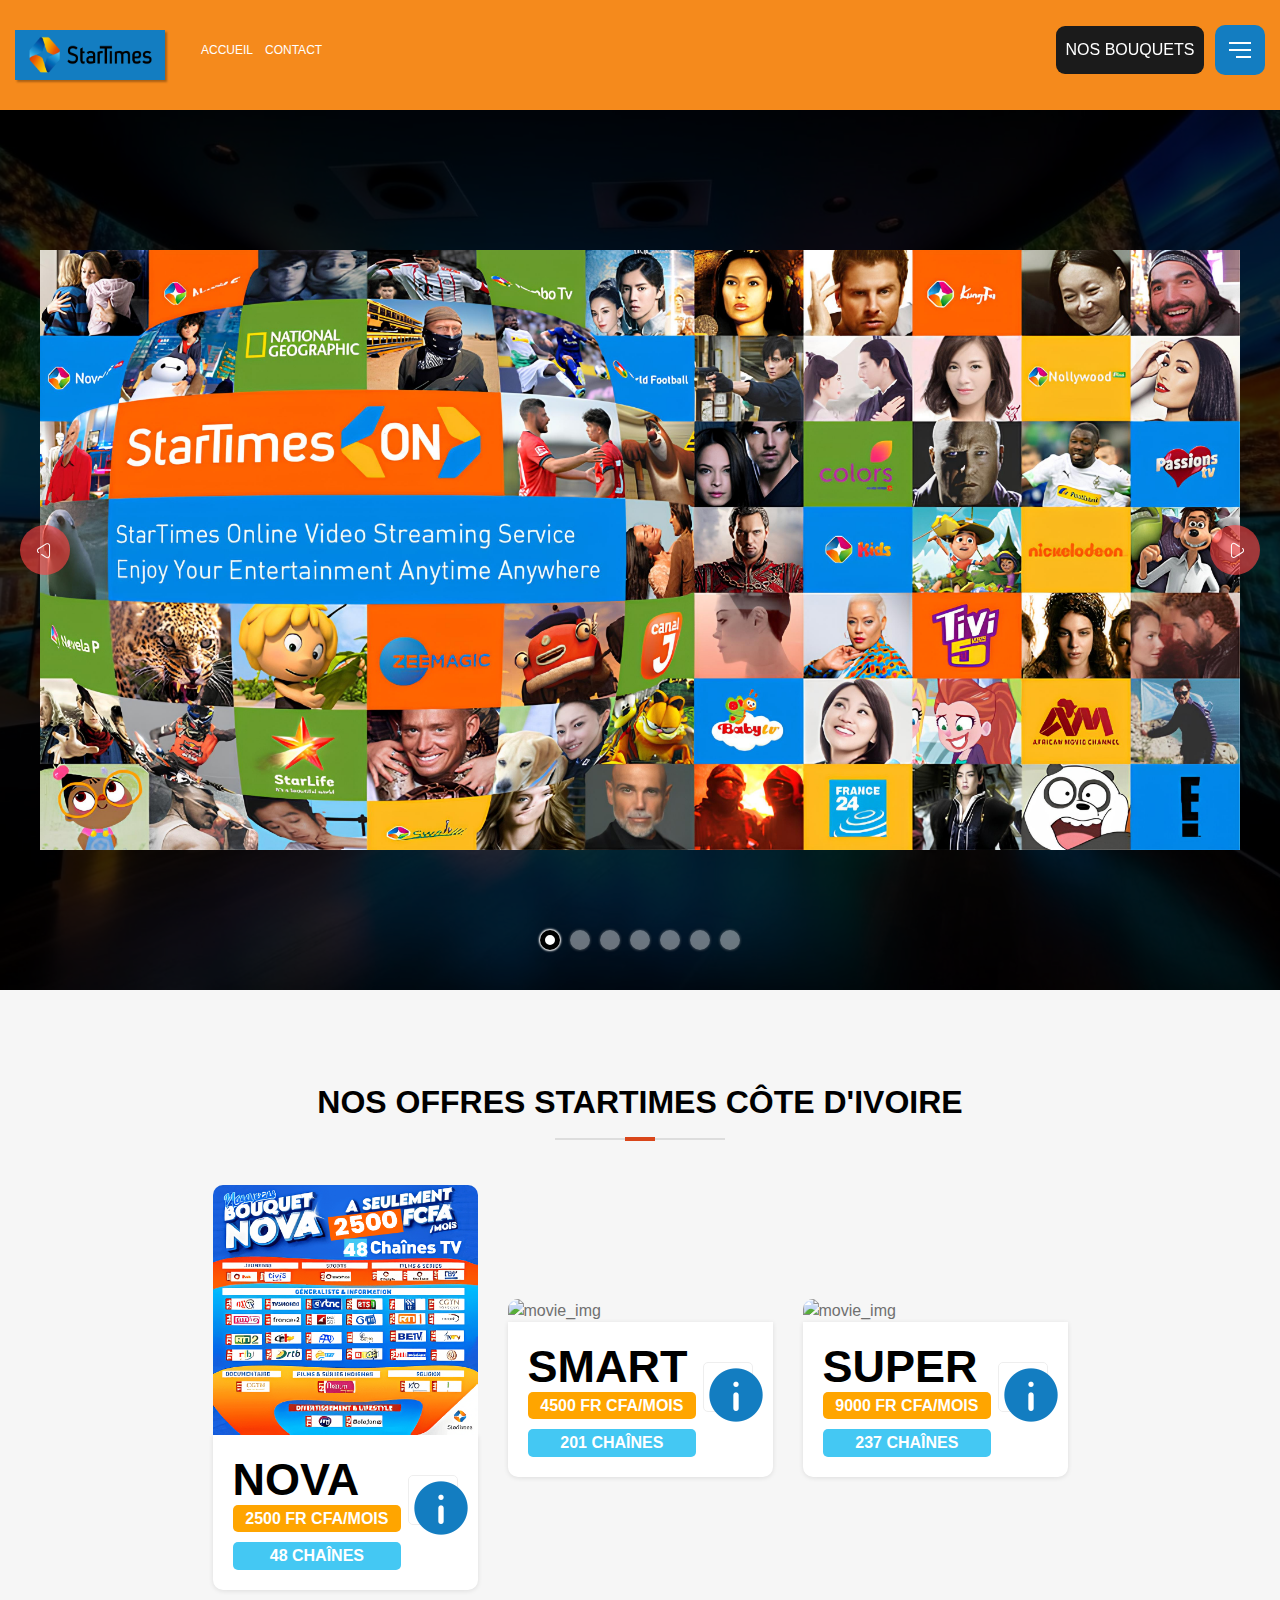
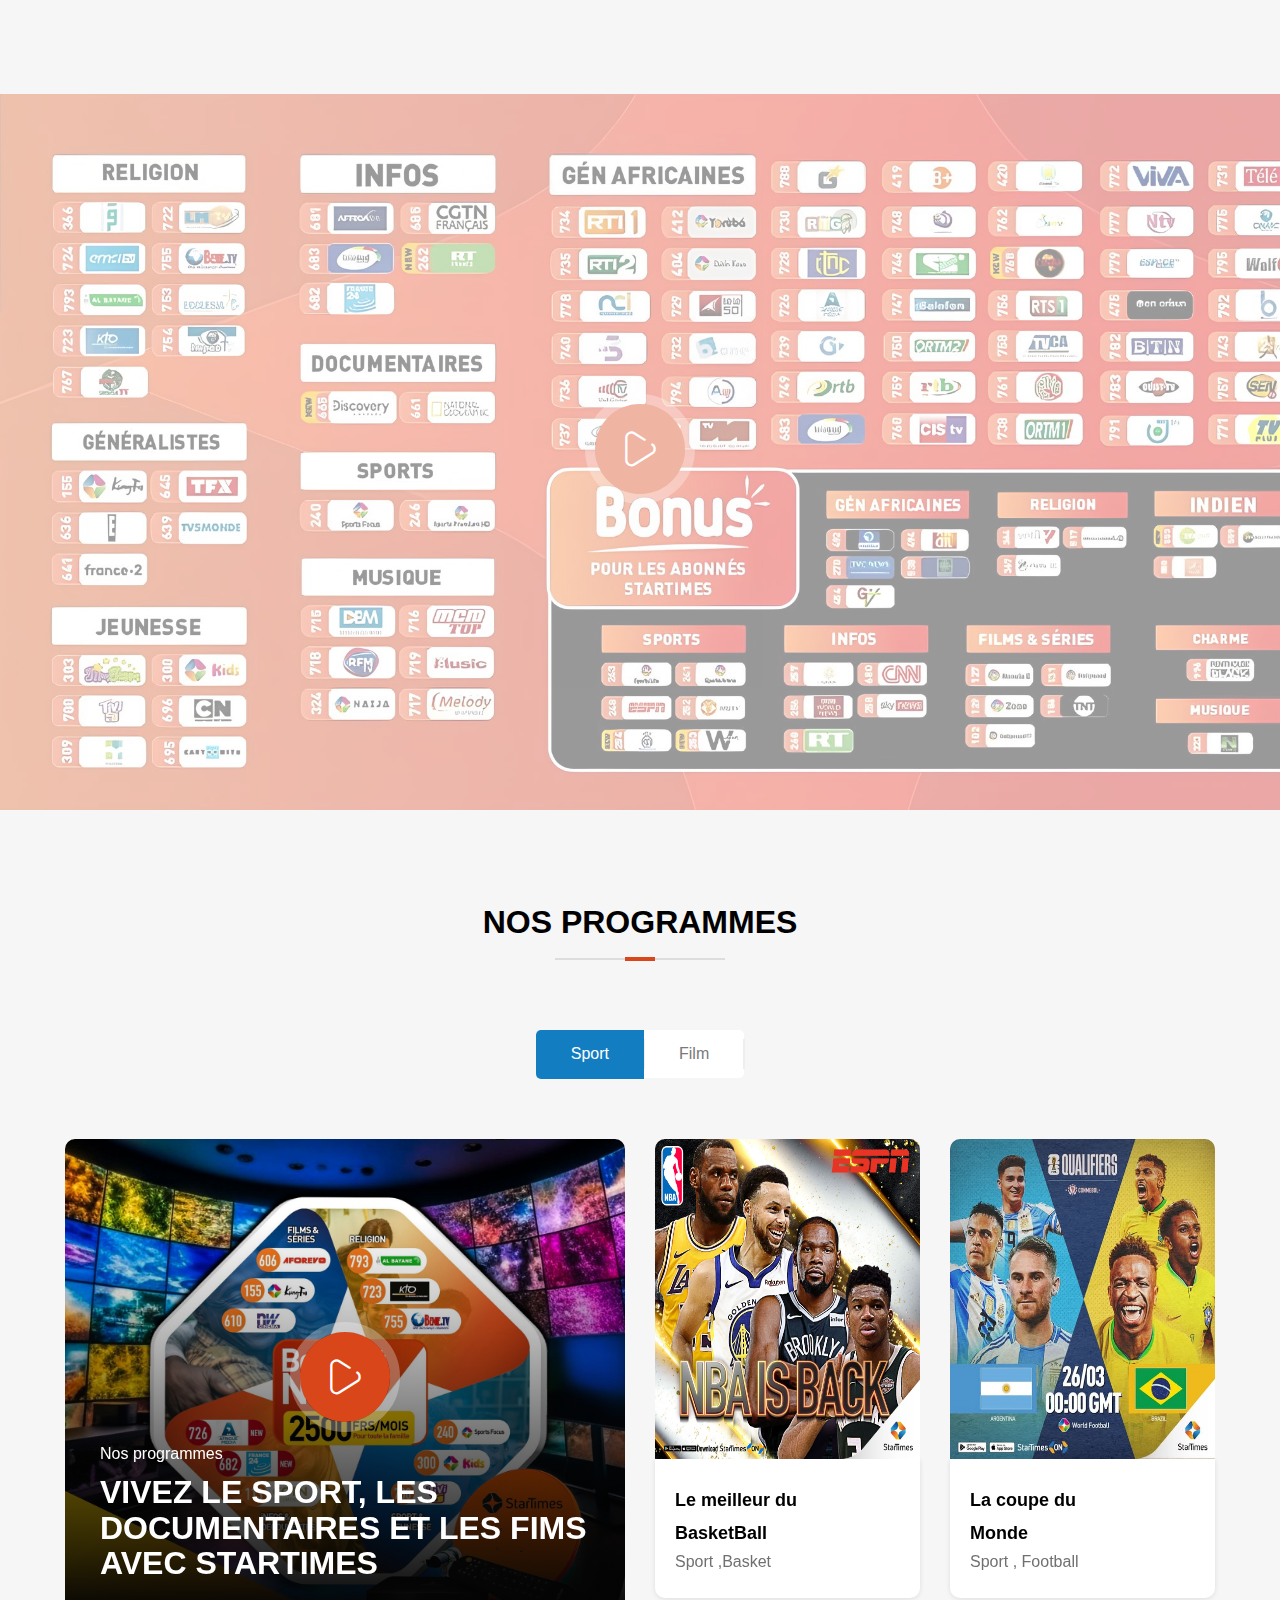
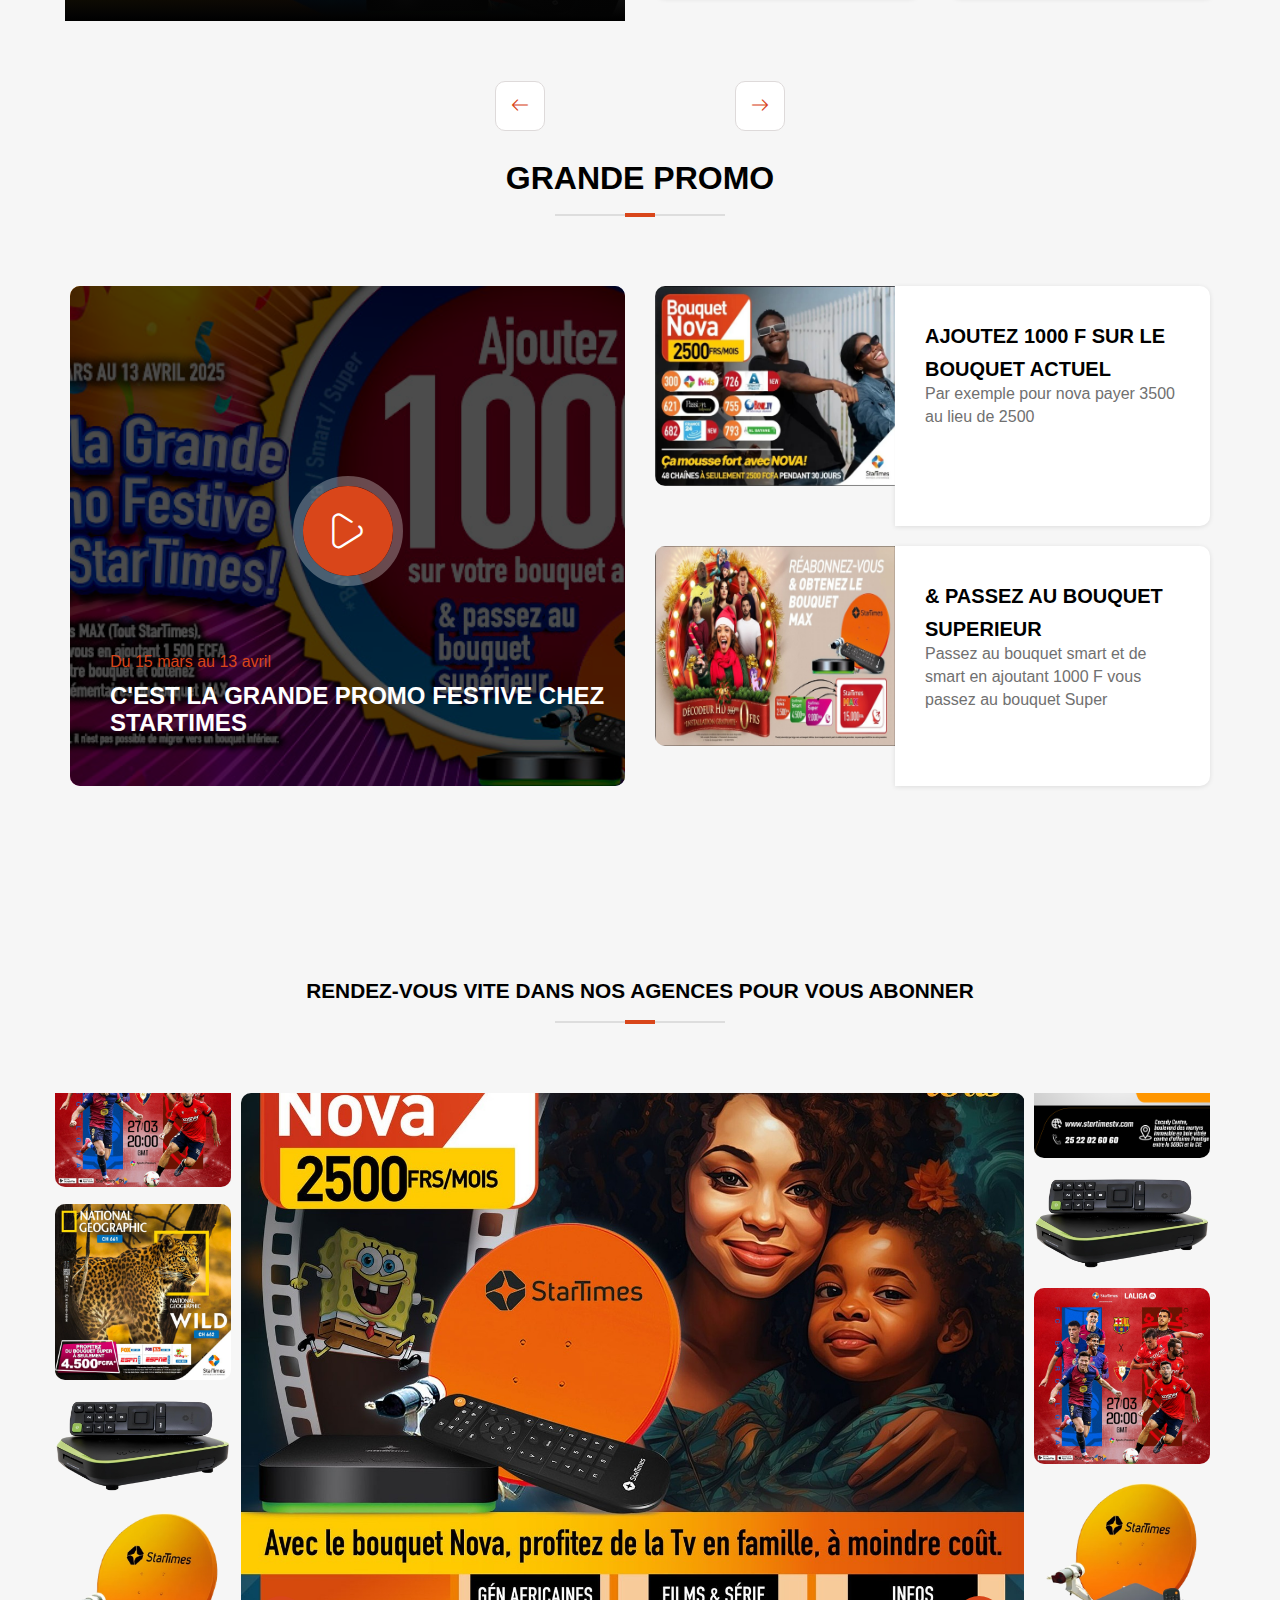
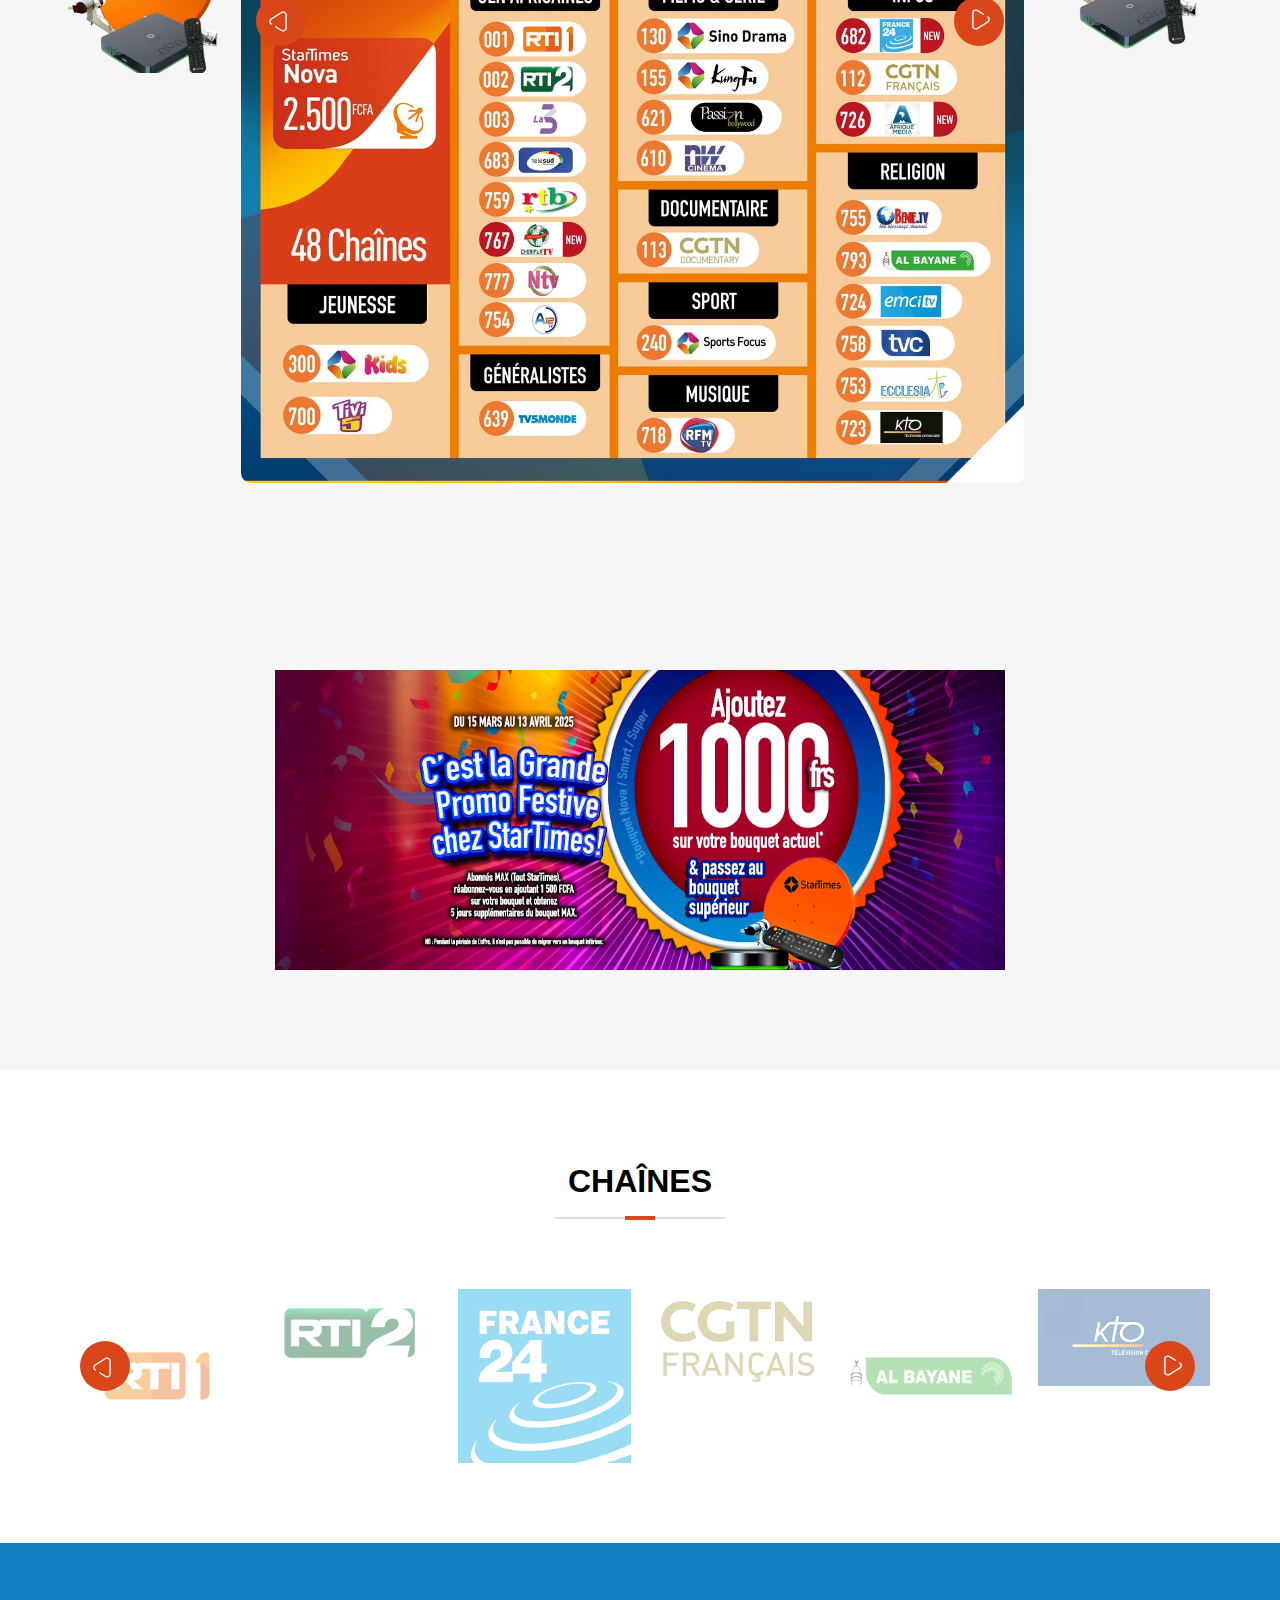
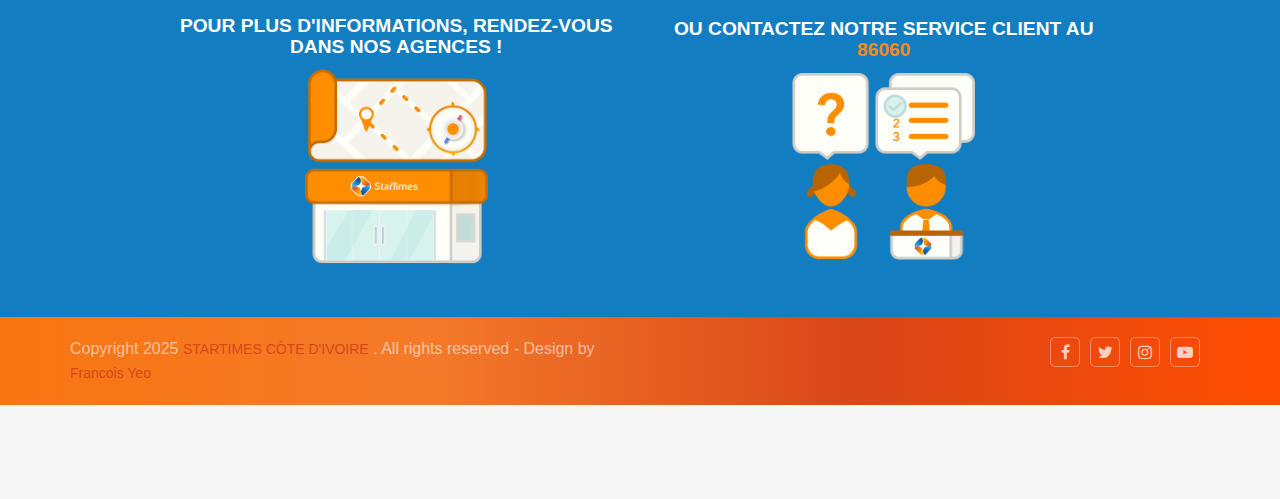
==== index.html @ 4d3f1712 "first commit" ====
<!DOCTYPE html>
<!-- 
Template Name: Movie Pro
Version: 1.0.0
Author: Webstrot

-->
<!--[if IE 8]> <html lang="en" class="ie8 no-js"> <![endif]-->
<!--[if IE 9]> <html lang="en" class="ie9 no-js"> <![endif]-->
<!--[if !IE]><!-->
<html lang="zxx">
<!--[endif]-->


<!-- Mirrored from www.webstrot.com/html/moviepro/html/index.html by HTTrack Website Copier/3.x [XR&CO'2014], Fri, 28 Mar 2025 09:29:55 GMT -->
<head>
	<meta charset="utf-8" />
	<title>STARTIMES NOVA</title>
	<meta content="width=device-width, initial-scale=1.0" name="viewport" />
	<meta name="description" content="Movie Pro" />
	<meta name="keywords" content="Movie Pro" />
	<meta name="author" content="" />
	<meta name="MobileOptimized" content="320" />
	<!--Template style -->
	<link rel="stylesheet" type="text/css" href="css/animate.css" />
	<link rel="stylesheet" type="text/css" href="css/bootstrap.css" />
	<link rel="stylesheet" type="text/css" href="css/font-awesome.css" />
	<link rel="stylesheet" type="text/css" href="css/fonts.css" />
	<link rel="stylesheet" type="text/css" href="css/flaticon.css" />
	<link rel="stylesheet" type="text/css" href="css/owl.carousel.css" />
	<link rel="stylesheet" type="text/css" href="css/owl.theme.default.css" />
	<link rel="stylesheet" type="text/css" href="css/dl-menu.css" />
	<link rel="stylesheet" type="text/css" href="css/nice-select.css" />
	<link rel="stylesheet" type="text/css" href="css/magnific-popup.css" />
	<link rel="stylesheet" type="text/css" href="css/venobox.css" />
	<link rel="stylesheet" type="text/css" href="js/plugin/rs_slider/layers.css" />
	<link rel="stylesheet" type="text/css" href="js/plugin/rs_slider/navigation.css" />
	<link rel="stylesheet" type="text/css" href="js/plugin/rs_slider/settings.css" />
	<link rel="stylesheet" type="text/css" href="css/style.css" />
	<link rel="stylesheet" type="text/css" href="css/responsive.css" />
	<link rel="stylesheet" id="theme-color" type="text/css" href="#"/>
	<!-- favicon links -->
	<link rel="shortcut icon" type="image/png" href="images/header/favicon.ico" />
</head>

<body>
	<!-- preloader Start -->
	<div id="preloader">
		<div id="status">
			<img src="images/header/logo_gif.gif" id="preloader_image" alt="loader">
		</div>
	</div>
	<!-- color picker start 
	<div id="style-switcher">
	  <div>
		<h3>Choose Color</h3>
		<ul class="colors">
		  <li>
			<p class='colorchange' id='color'></p>
		  </li>
		  <li>
			<p class='colorchange' id='color2'></p>
		  </li>
		  <li>
			<p class='colorchange' id='color3'></p>
		  </li>
		  <li>
			<p class='colorchange' id='color4'></p>
		  </li>
		  <li>
			<p class='colorchange' id='color5'></p>
		  </li>
		  <li>
			<p class='colorchange' id='style'></p>
		  </li>
		</ul>
	  </div>
	  <div class="bottom"> <a href="#" class="settings"><i class="fa fa-gear"></i></a> </div>
	</div>  
	 prs navigation Start -->
	<div class="prs_navigation_main_wrapper">
		<div class="container-fluid">
			<div id="search_open" class="gc_search_box">
				<input type="text" placeholder="Search here">
				<button><i class="fa fa-search" aria-hidden="true"></i>
				</button>
			</div>
			<div class="prs_navi_left_main_wrapper">
				<div class="prs_logo_main_wrapper">
					<a href="index.html">
						<img class="logo" src="images/header/logo.png" alt="logo" />
					</a>
				</div>
				<div class="prs_menu_main_wrapper">
					<nav class="navbar navbar-default">
						<div id="dl-menu" class="xv-menuwrapper responsive-menu">
							<button class="dl-trigger">
								<img src="images/header/bars.png" alt="bar_png">
							</button>
							<div class="prs_mobail_searchbar_wrapper" id="search_button">	<i class="fa fa-search"></i>
							</div>
							<div class="clearfix"></div>
							<ul class="dl-menu">
								<li class="parent"><a href="index.html">Accueil</a></li>
								<li class="parent"><a href="contact.html">contact</a>
								</li>
							</ul>
						</div>
						<!-- /dl-menuwrapper -->
					</nav>
				</div>
			</div>
			<div class="prs_navi_right_main_wrapper">
				<div class="prs_slidebar_wrapper">
					<button class="second-nav-toggler" type="button">
						<img src="images/header/bars.png" alt="bar_png">
					</button>
				</div>
				<div class="prs_top_login_btn_wrapper">
					<div class="prs_animate_btn1">
						<ul>
							<li><a href="#offres" class="button button--tamaya" data-text="NOS BOUQUETS" ><span>STARTIMES</span></a>
							</li>
						</ul>
					</div>
				</div>
				
			</div>
			<div id="mobile-nav" data-prevent-default="true" data-mouse-events="true">
				<div class="mobail_nav_overlay"></div>
				<div class="mobile-nav-box">
					<div class="mobile-logo">
						<a href="index.html" class="mobile-main-logo">
							<img src="images/header/logo.png" alt="logo">
						</a>	
						<a href="#" class="manu-close"><i class="fa fa-times"></i></a>
					</div>
					
					<div class="achivement-blog">
						<ul class="flat-list">
							<li>
								<a href="#">	<i class="fa fa-facebook"></i>
									<h6>Facebook</h6>
									<span class="counter">8,9 M</span>
								</a>
							</li>
							<li>
								<a href="#">	<i class="fa fa-twitter"></i>
									<h6>Twiter</h6>
									<span class="counter">80.000</span>
								</a>
							</li>
							
						</ul>
					</div>
					<div class="prs_top_login_btn_wrapper prs_slidebar_searchbar_btn_wrapper">
						<div class="prs_animate_btn1">
							<ul>
								<li><a href="#offres" class="button button--tamaya"><span>S'ABONNER</span></a>
								</li>
							</ul>
						</div>
					</div>
				</div>
			</div>
		</div>
	</div>
	<!-- prs navigation End -->
	<!-- prs Slider Start -->
	<div class="prs_main_slider_wrapper">
		<div id="rev_slider_41_1_wrapper" class="rev_slider_wrapper fullwidthbanner-container" data-alias="food-carousel26" data-source="gallery" style="margin:0px auto;padding:0px;margin-top:0px;margin-bottom:0px;">
			<div class="prs_slider_overlay"></div>
			<!-- START REVOLUTION SLIDER 5.4.1 fullwidth mode -->
			<div id="rev_slider_41_1" class="rev_slider fullwidthabanner" style="display:none;" data-version="5.4.1">
				<ul>
					<!-- SLIDE  -->
					<li data-index="rs-145" data-transition="fade" data-slotamount="7" data-hideafterloop="0" data-hideslideonmobile="off" data-easein="default" data-easeout="default" data-masterspeed="300" data-rotate="0" data-saveperformance="off" data-title="The Healthy Bowl" data-param1="" data-param2="" data-param3="" data-param4="" data-param5="" data-param6="" data-param7="" data-param8="" data-param9="" data-param10="" data-description="">
						<!-- MAIN IMAGE -->
						<img src="images/header/startime1.jpg" alt="" data-bgposition="center center" data-bgfit="contain" data-bgrepeat="no-repeat" class="rev-slidebg" data-no-retina>
						<!-- LAYERS -->
						<!-- LAYER NR. 3 -->
						<div class="tp-caption FoodCarousel-CloseButton rev-btn  tp-resizeme" id="slide-145-layer-5" data-x="441" data-y="110" data-width="['auto']" data-height="['auto']" data-type="button" data-actions='[{"event":"click","action":"stoplayer","layer":"slide-145-layer-3","delay":""},{"event":"click","action":"stoplayer","layer":"slide-145-layer-5","delay":""},{"event":"click","action":"startlayer","layer":"slide-145-layer-1","delay":""}]' data-responsive_offset="on" data-frames='[{"from":"z:0;rX:0;rY:0;rZ:0;sX:0.9;sY:0.9;skX:0;skY:0;opacity:0;","speed":800,"to":"o:1;","delay":"bytrigger","ease":"Power3.easeInOut"},{"delay":"bytrigger","speed":500,"to":"auto:auto;","ease":"nothing"},{"frame":"hover","speed":"300","ease":"Power1.easeInOut","to":"o:1;rX:0;rY:0;rZ:0;z:0;","style":"c:rgba(255,255,255,1);bg:rgba(41,46,49,1);bw:1px 1px 1px 1px;"}]' data-textAlign="['left','left','left','left']" data-paddingtop="[14,14,14,14]" data-paddingright="[14,14,14,14]" data-paddingbottom="[14,14,14,14]" data-paddingleft="[16,16,16,16]" data-lasttriggerstate="reset" style="z-index: 7; white-space: nowrap;border-color:transparent;outline:none;box-shadow:none;box-sizing:border-box;-moz-box-sizing:border-box;-webkit-box-sizing:border-box;cursor:pointer;"><i class="fa-icon-remove"></i> 
						</div>
					</li>
					<!-- SLIDE  -->
					<li data-index="rs-146" data-transition="fade" data-slotamount="7" data-hideafterloop="0" data-hideslideonmobile="off" data-easein="default" data-easeout="default" data-masterspeed="300" data-rotate="0" data-saveperformance="off" data-title="Spicy Chili Soup" data-param1="" data-param2="" data-param3="" data-param4="" data-param5="" data-param6="" data-param7="" data-param8="" data-param9="" data-param10="" data-description="">
						<!-- MAIN IMAGE -->
						<img src="images/header/startime1.jpg" alt="" data-bgposition="center center" data-bgfit="contain" data-bgrepeat="no-repeat" class="rev-slidebg" data-no-retina>
						<!-- LAYERS -->
						<!-- LAYER NR. 6 -->
						<div class="tp-caption FoodCarousel-CloseButton rev-btn  tp-resizeme" id="slide-146-layer-5" data-x="441" data-y="110" data-width="['auto']" data-height="['auto']" data-type="button" data-actions='[{"event":"click","action":"stoplayer","layer":"slide-146-layer-3","delay":""},{"event":"click","action":"stoplayer","layer":"slide-146-layer-5","delay":""},{"event":"click","action":"startlayer","layer":"slide-146-layer-1","delay":""}]' data-responsive_offset="on" data-frames='[{"from":"z:0;rX:0;rY:0;rZ:0;sX:0.9;sY:0.9;skX:0;skY:0;opacity:0;","speed":800,"to":"o:1;","delay":"bytrigger","ease":"Power3.easeInOut"},{"delay":"bytrigger","speed":500,"to":"auto:auto;","ease":"nothing"},{"frame":"hover","speed":"300","ease":"Power1.easeInOut","to":"o:1;rX:0;rY:0;rZ:0;z:0;","style":"c:rgba(255,255,255,1);bg:rgba(41,46,49,1);bw:1px 1px 1px 1px;"}]' data-textAlign="['left','left','left','left']" data-paddingtop="[14,14,14,14]" data-paddingright="[14,14,14,14]" data-paddingbottom="[14,14,14,14]" data-paddingleft="[16,16,16,16]" data-lasttriggerstate="reset" style="z-index: 10; white-space: nowrap;border-color:transparent;outline:none;box-shadow:none;box-sizing:border-box;-moz-box-sizing:border-box;-webkit-box-sizing:border-box;cursor:pointer;"><i class="fa-icon-remove"></i> 
						</div>
					</li>
					<!-- SLIDE  -->
					<li data-index="rs-147" data-transition="fade" data-slotamount="7" data-hideafterloop="0" data-hideslideonmobile="off" data-easein="default" data-easeout="default" data-masterspeed="300" data-rotate="0" data-saveperformance="off" data-title="Classic Bolognese" data-param1="" data-param2="" data-param3="" data-param4="" data-param5="" data-param6="" data-param7="" data-param8="" data-param9="" data-param10="" data-description="">
						<!-- MAIN IMAGE -->
						<img src="images/header/startime1.jpg" alt="" data-bgposition="center center" data-bgfit="contain" data-bgrepeat="no-repeat" class="rev-slidebg" data-no-retina>
						<!-- LAYERS -->
						<!-- LAYER NR. 9 -->
						<div class="tp-caption FoodCarousel-CloseButton rev-btn  tp-resizeme" id="slide-147-layer-5" data-x="441" data-y="110" data-width="['auto']" data-height="['auto']" data-type="button" data-actions='[{"event":"click","action":"stoplayer","layer":"slide-147-layer-3","delay":""},{"event":"click","action":"stoplayer","layer":"slide-147-layer-5","delay":""},{"event":"click","action":"startlayer","layer":"slide-147-layer-1","delay":""}]' data-responsive_offset="on" data-frames='[{"from":"z:0;rX:0;rY:0;rZ:0;sX:0.9;sY:0.9;skX:0;skY:0;opacity:0;","speed":800,"to":"o:1;","delay":"bytrigger","ease":"Power3.easeInOut"},{"delay":"bytrigger","speed":500,"to":"auto:auto;","ease":"nothing"},{"frame":"hover","speed":"300","ease":"Power1.easeInOut","to":"o:1;rX:0;rY:0;rZ:0;z:0;","style":"c:rgba(255,255,255,1);bg:rgba(41,46,49,1);bw:1px 1px 1px 1px;"}]' data-textAlign="['left','left','left','left']" data-paddingtop="[14,14,14,14]" data-paddingright="[14,14,14,14]" data-paddingbottom="[14,14,14,14]" data-paddingleft="[16,16,16,16]" data-lasttriggerstate="reset" style="z-index: 13; white-space: nowrap;border-color:transparent;outline:none;box-shadow:none;box-sizing:border-box;-moz-box-sizing:border-box;-webkit-box-sizing:border-box;cursor:pointer;"><i class="fa-icon-remove"></i> 
						</div>
					</li>
					<!-- SLIDE  -->
					<li data-index="rs-148" data-transition="fade" data-slotamount="7" data-hideafterloop="0" data-hideslideonmobile="off" data-easein="default" data-easeout="default" data-masterspeed="300" data-rotate="0" data-saveperformance="off" data-title="Cottage Cheese &amp; Chives" data-param1="" data-param2="" data-param3="" data-param4="" data-param5="" data-param6="" data-param7="" data-param8="" data-param9="" data-param10="" data-description="">
						<!-- MAIN IMAGE -->
						<img src="images/header/startime2.png" alt="" data-bgposition="center center" data-bgfit="contain" data-bgrepeat="no-repeat" class="rev-slidebg" data-no-retina>
						<!-- LAYERS -->
						<!-- LAYER NR. 12 -->
						<div class="tp-caption FoodCarousel-CloseButton rev-btn  tp-resizeme" id="slide-148-layer-5" data-x="441" data-y="110" data-width="['auto']" data-height="['auto']" data-type="button" data-actions='[{"event":"click","action":"stoplayer","layer":"slide-148-layer-3","delay":""},{"event":"click","action":"stoplayer","layer":"slide-148-layer-5","delay":""},{"event":"click","action":"startlayer","layer":"slide-148-layer-1","delay":""}]' data-responsive_offset="on" data-frames='[{"from":"z:0;rX:0;rY:0;rZ:0;sX:0.9;sY:0.9;skX:0;skY:0;opacity:0;","speed":800,"to":"o:1;","delay":"bytrigger","ease":"Power3.easeInOut"},{"delay":"bytrigger","speed":500,"to":"auto:auto;","ease":"nothing"},{"frame":"hover","speed":"300","ease":"Power1.easeInOut","to":"o:1;rX:0;rY:0;rZ:0;z:0;","style":"c:rgba(255,255,255,1);bg:rgba(41,46,49,1);bw:1px 1px 1px 1px;"}]' data-textAlign="['left','left','left','left']" data-paddingtop="[14,14,14,14]" data-paddingright="[14,14,14,14]" data-paddingbottom="[14,14,14,14]" data-paddingleft="[16,16,16,16]" data-lasttriggerstate="reset" style="z-index: 16; white-space: nowrap;border-color:transparent;outline:none;box-shadow:none;box-sizing:border-box;-moz-box-sizing:border-box;-webkit-box-sizing:border-box;cursor:pointer;"><i class="fa-icon-remove"></i> 
						</div>
					</li>
					<!-- SLIDE  -->
					<li data-index="rs-149" data-transition="fade" data-slotamount="7" data-hideafterloop="0" data-hideslideonmobile="off" data-easein="default" data-easeout="default" data-masterspeed="300" data-rotate="0" data-saveperformance="off" data-title="Colorful Salad" data-param1="" data-param2="" data-param3="" data-param4="" data-param5="" data-param6="" data-param7="" data-param8="" data-param9="" data-param10="" data-description="">
						<!-- MAIN IMAGE -->
						<img src="images/header/startime1.jpg" alt="" data-bgposition="center center" data-bgfit="contain" data-bgrepeat="no-repeat" class="rev-slidebg" data-no-retina>
						<!-- LAYERS -->
						<!-- LAYER NR. 15 -->
						<div class="tp-caption FoodCarousel-CloseButton rev-btn  tp-resizeme" id="slide-149-layer-5" data-x="441" data-y="110" data-width="['auto']" data-height="['auto']" data-type="button" data-actions='[{"event":"click","action":"stoplayer","layer":"slide-149-layer-3","delay":""},{"event":"click","action":"stoplayer","layer":"slide-149-layer-5","delay":""},{"event":"click","action":"startlayer","layer":"slide-149-layer-1","delay":""}]' data-responsive_offset="on" data-frames='[{"from":"z:0;rX:0;rY:0;rZ:0;sX:0.9;sY:0.9;skX:0;skY:0;opacity:0;","speed":800,"to":"o:1;","delay":"bytrigger","ease":"Power3.easeInOut"},{"delay":"bytrigger","speed":500,"to":"auto:auto;","ease":"nothing"},{"frame":"hover","speed":"300","ease":"Power1.easeInOut","to":"o:1;rX:0;rY:0;rZ:0;z:0;","style":"c:rgba(255,255,255,1);bg:rgba(41,46,49,1);bw:1px 1px 1px 1px;"}]' data-textAlign="['left','left','left','left']" data-paddingtop="[14,14,14,14]" data-paddingright="[14,14,14,14]" data-paddingbottom="[14,14,14,14]" data-paddingleft="[16,16,16,16]" data-lasttriggerstate="reset" style="z-index: 19; white-space: nowrap;border-color:transparent;outline:none;box-shadow:none;box-sizing:border-box;-moz-box-sizing:border-box;-webkit-box-sizing:border-box;cursor:pointer;"><i class="fa-icon-remove"></i> 
						</div>
					</li>
					<!-- SLIDE  -->
					<li data-index="rs-150" data-transition="fade" data-slotamount="7" data-hideafterloop="0" data-hideslideonmobile="off" data-easein="default" data-easeout="default" data-masterspeed="300" data-rotate="0" data-saveperformance="off" data-title="Its Just Cornflakes" data-param1="" data-param2="" data-param3="" data-param4="" data-param5="" data-param6="" data-param7="" data-param8="" data-param9="" data-param10="" data-description="">
						<!-- MAIN IMAGE -->
						<img src="images/header/startime1.jpg" alt="" data-bgposition="center center" data-bgfit="contain" data-bgrepeat="no-repeat" class="rev-slidebg" data-no-retina>
						<!-- LAYERS -->
						<!-- LAYER NR. 18 -->
						<div class="tp-caption FoodCarousel-CloseButton rev-btn  tp-resizeme" id="slide-150-layer-5" data-x="441" data-y="110" data-width="['auto']" data-height="['auto']" data-type="button" data-actions='[{"event":"click","action":"stoplayer","layer":"slide-150-layer-3","delay":""},{"event":"click","action":"stoplayer","layer":"slide-150-layer-5","delay":""},{"event":"click","action":"startlayer","layer":"slide-150-layer-1","delay":""}]' data-responsive_offset="on" data-frames='[{"from":"z:0;rX:0;rY:0;rZ:0;sX:0.9;sY:0.9;skX:0;skY:0;opacity:0;","speed":800,"to":"o:1;","delay":"bytrigger","ease":"Power3.easeInOut"},{"delay":"bytrigger","speed":500,"to":"auto:auto;","ease":"nothing"},{"frame":"hover","speed":"300","ease":"Power1.easeInOut","to":"o:1;rX:0;rY:0;rZ:0;z:0;","style":"c:rgba(255,255,255,1);bg:rgba(41,46,49,1);bw:1px 1px 1px 1px;"}]' data-textAlign="['left','left','left','left']" data-paddingtop="[14,14,14,14]" data-paddingright="[14,14,14,14]" data-paddingbottom="[14,14,14,14]" data-paddingleft="[16,16,16,16]" data-lasttriggerstate="reset" style="z-index: 22; white-space: nowrap;border-color:transparent;outline:none;box-shadow:none;box-sizing:border-box;-moz-box-sizing:border-box;-webkit-box-sizing:border-box;cursor:pointer;"><i class="fa-icon-remove"></i> 
						</div>
					</li>
					<!-- SLIDE  -->
					<li data-index="rs-151" data-transition="fade" data-slotamount="7" data-hideafterloop="0" data-hideslideonmobile="off" data-easein="default" data-easeout="default" data-masterspeed="300" data-rotate="0" data-saveperformance="off" data-title="Tasty Muesli" data-param1="" data-param2="" data-param3="" data-param4="" data-param5="" data-param6="" data-param7="" data-param8="" data-param9="" data-param10="" data-description="">
						<!-- MAIN IMAGE -->
						<img src="images/header/startime1.jpg" alt="" data-bgposition="center center" data-bgfit="contain" data-bgrepeat="no-repeat" class="rev-slidebg" data-no-retina>
						<!-- LAYERS -->
						<!-- LAYER NR. 21 -->
						<div class="tp-caption FoodCarousel-CloseButton rev-btn  tp-resizeme" id="slide-151-layer-5" data-x="441" data-y="110" data-width="['auto']" data-height="['auto']" data-type="button" data-actions='[{"event":"click","action":"stoplayer","layer":"slide-151-layer-3","delay":""},{"event":"click","action":"stoplayer","layer":"slide-151-layer-5","delay":""},{"event":"click","action":"startlayer","layer":"slide-151-layer-1","delay":""}]' data-responsive_offset="on" data-frames='[{"from":"z:0;rX:0;rY:0;rZ:0;sX:0.9;sY:0.9;skX:0;skY:0;opacity:0;","speed":800,"to":"o:1;","delay":"bytrigger","ease":"Power3.easeInOut"},{"delay":"bytrigger","speed":500,"to":"auto:auto;","ease":"nothing"},{"frame":"hover","speed":"300","ease":"Power1.easeInOut","to":"o:1;rX:0;rY:0;rZ:0;z:0;","style":"c:rgba(255,255,255,1);bg:rgba(41,46,49,1);bw:1px 1px 1px 1px;"}]' data-textAlign="['left','left','left','left']" data-paddingtop="[14,14,14,14]" data-paddingright="[14,14,14,14]" data-paddingbottom="[14,14,14,14]" data-paddingleft="[16,16,16,16]" data-lasttriggerstate="reset" style="z-index: 25; white-space: nowrap;border-color:transparent;outline:none;box-shadow:none;box-sizing:border-box;-moz-box-sizing:border-box;-webkit-box-sizing:border-box;cursor:pointer;"><i class="fa-icon-remove"></i> 
						</div>
					</li>
				</ul>
				<div class="tp-bannertimer tp-bottom" style="visibility: hidden !important;"></div>
			</div>
		</div>
		<!-- END REVOLUTION SLIDER -->
	</div>
	<!-- prs Slider End -->
	<!-- prs upcomung Slider Start -->
	<div id="offres" class="prs_upcom_slider_main_wrapper">
		<div  class="container">
			<div class="row">
				<div  class="col-lg-12 col-md-12 col-sm-12 col-xs-12">
					<div class="prs_heading_section_wrapper">
						<h2>NOS OFFRES STARTIMES CÔTE D'IVOIRE</h2>
					</div>
				</div>
				<div class="tab-content">
					<div role="tabpanel" class="tab-pane fade in active" id="best">
						<div class="prs_upcom_slider_slides_wrapper">
							
								<div class="item" >
									<div style="display: flex; justify-content: center; align-items: center;" class="row offres">
										<div class="col-lg-3 col-md-3 col-sm-6 col-xs-6 prs_upcom_slide_first">
											<div class="prs_upcom_movie_box_wrapper">
												<div class="prs_upcom_movie_img_box">
													<img height="250" src="images/header/nova.png" alt="movie_img" />
													<div class="prs_upcom_movie_img_overlay"></div>
													<div class="prs_upcom_movie_img_btn_wrapper">
														
													</div>
												</div>
												<div class="prs_upcom_movie_content_box">
													<div class="prs_upcom_movie_content_box_inner">
														<h2><a style="font-size: 1.5em;" href="#">NOVA</a></h2>
														<h3 style="font-size: 1em; background-color: orange; padding: 5px; border-radius: 5px; text-align: center; color: white; font-weight: 700;">2500 FR CFA/MOIS</h3>
														<h3 style="font-size: 1em; background-color: #44c8f3; padding: 5px; border-radius: 5px; text-align: center; color: white; font-weight: 700; margin-top: 10px;">48 CHAÎNES</h3>
													</div>
													<div class="prs_upcom_movie_content_box_inner_icon">
														<ul>
															<li><a href="movie_booking.html"><img src="images/header/info.png" alt="booking"></a></li>
															</li>
														</ul>
													</div>
												</div>
											</div>
										</div>
										<div class="col-lg-3 col-md-3 col-sm-6 col-xs-6 prs_upcom_slide_second">
											<div class="prs_upcom_movie_box_wrapper">
												<div class="prs_upcom_movie_img_box">
													<img height="250" src="images/header/smart.png" alt="movie_img" />
													<div class="prs_upcom_movie_img_overlay"></div>
													<div class="prs_upcom_movie_img_btn_wrapper">
														
													</div>
												</div>
												<div class="prs_upcom_movie_content_box">
													<div class="prs_upcom_movie_content_box_inner">
														<h2><a style="font-size: 1.5em;" href="#">SMART</a></h2>
														<h3 style="font-size: 1em; background-color: orange; padding: 5px; border-radius: 5px; text-align: center; color: white; font-weight: 700;">4500 FR CFA/MOIS</h3>
														<h3 style="font-size: 1em; background-color: #44c8f3; padding: 5px; border-radius: 5px; text-align: center; color: white; font-weight: 700; margin-top: 10px;">201 CHAÎNES</h3>
													</div>
													<div class="prs_upcom_movie_content_box_inner_icon">
														<ul>
															<li><a href="movie_booking.html"><img src="images/header/info.png" alt="booking"></a></li>
															</li>
														</ul>
													</div>
												</div>
											</div>
										</div>
										<div class="col-lg-3 col-md-3 col-sm-6 col-xs-12 prs_upcom_slide_second">
											<div class="prs_upcom_movie_box_wrapper">
												<div class="prs_upcom_movie_img_box">
													<img height="250" src="images/header/super.png" alt="movie_img" />
													<div class="prs_upcom_movie_img_overlay"></div>
													<div class="prs_upcom_movie_img_btn_wrapper">
														
													</div>
												</div>
												<div class="prs_upcom_movie_content_box">
													<div class="prs_upcom_movie_content_box_inner">
														<h2><a style="font-size: 1.5em;" href="#">SUPER</a></h2>
														<h3 style="font-size: 1em; background-color: orange; padding: 5px; border-radius: 5px; text-align: center; color: white; font-weight: 700;">9000 FR CFA/MOIS</h3>
														<h3 style="font-size: 1em; background-color: #44c8f3; padding: 5px; border-radius: 5px; text-align: center; color: white; font-weight: 700; margin-top: 10px;">237 CHAÎNES</h3>
													</div>
													<div class="prs_upcom_movie_content_box_inner_icon">
														<ul>
															<li><a href="movie_booking.html"><img src="images/header/info.png" alt="booking"></a></li>
															</li>
														</ul>
													</div>
												</div>
											</div>
										</div>										
										</div>
									</div>
								</div>
							</div>
						</div>
						<!--
						<div class="row">
							<div class="col-lg-12 col-md-12 col-sm-12 col-xs-12">
								<div class="prs_animate_btn1 prs_upcom_main_wrapper">
									<ul>
										<li><a href="#" class="button button--tamaya prs_upcom_main_btn" data-text="view all"><span>View All</span></a>
										</li>
									</ul>
								</div>
							</div>
						</div>-->
					</div>
					
				</div>
			</div>
		</div>
	</div>
	<!-- prs upcomung Slider End -->
	<!-- prs video section Start -->
	<div class="prs_video_section_main_wrapper">
		<div class="container">
			<div class="row">
				<div class="col-lg-12 col-md-12 col-sm-12 col-xs-12">
					<div class="prs_video_sec_icon_wrapper">
						<ul>
							<li><a class="test-popup-link button" rel='external' href='https://www.youtube.com/embed/wi4cOkFn_D8' title='title'><i class="flaticon-play-button"></i></a>
							</li>
						</ul>
					</div>
				</div>
				
			</div>
		</div>
	</div>
	<!-- prs video section End -->
	<!-- prs web series Slider Start -->
	<div class="prs_upcom_slider_main_wrapper">
		<div class="container">
			<div class="row">
				<div class="col-lg-12 col-md-12 col-sm-12 col-xs-12">
					<div class="prs_heading_section_wrapper">
						<h2>NOS programmes</h2>
					</div>
				</div>
				<div class="col-lg-12 col-md-12 col-sm-12 col-xs-12">
					<div class="prs_upcome_tabs_wrapper">
						<ul class="nav nav-tabs" role="tablist">
							<li role="presentation" class="active"><a href="#best1" aria-controls="best" role="tab" data-toggle="tab">Sport</a>
							</li>
							<li role="presentation"><a href="#hot1" aria-controls="hot" role="tab" data-toggle="tab">Film</a>
							</li>
							
						</ul>
					</div>
				</div>
				<div class="tab-content">
					<div role="tabpanel" class="tab-pane fade in active" id="best1">
						<div class="prs_upcom_slider_slides_wrapper">
							<div class="owl-carousel owl-theme">
								<div class="item">
									<div class="row">
										<div class="col-lg-6 col-md-6 col-sm-6 col-xs-6 hidden-xs">
											<div class="prs_upcom_movie_box_wrapper prs_upcom_movie_video_box_wrapper">
											<div class="prs_upcom_movie_video_overlay"></div>
												<div class="prs_upcom_movie_img_box prs_webseri_movie_img_box">
													<div class="prs_webseri_video_img_sec_icon_wrapper">
														<ul>
															<li><a class="test-popup-link button" rel='external' href='https://www.youtube.com/embed/1gR0Pl8A-QY?list=PLOm80_h6N-38GwYrDrd-sw66kWe3I2eub' title='title'><i class="flaticon-play-button"></i></a>
															</li>
														</ul>
													</div>
													<div class="prs_upcom_video_img_cont_over">
														<ul>
															<li>Nos programmes</li>
															
														<h2>Vivez le sport, les Documentaires et les fims avec STARTIMES</h2>
														
													</div>
												</div>
											</div>
										</div>
										<div class="col-lg-3 col-md-3 col-sm-6 col-xs-6 prs_upcom_slide_first">
											<div class="prs_upcom_movie_box_wrapper">
												<div class="prs_upcom_movie_img_box">
													<img height="320" src="images/content/nba.jpg" alt="movie_img" />
													<div class="prs_upcom_movie_img_overlay"></div>
													
												</div>
												<div class="prs_upcom_movie_content_box">
													<div class="prs_upcom_movie_content_box_inner">
														<h2><a href="#">Le meilleur du BasketBall</a></h2>
														<p>Sport ,Basket</p>	
													</div>
													
												</div>
											</div>
										</div>
										<div class="col-lg-3 col-md-3 col-sm-6 col-xs-6 hidden-sm prs_upcom_slide_second">
											<div class="prs_upcom_movie_box_wrapper">
												<div class="prs_upcom_movie_img_box">
													<img height="320" src="images/content/cdm.jpg" alt="cdm_img" />
													<div class="prs_upcom_movie_img_overlay"></div>
													
												</div>
												<div class="prs_upcom_movie_content_box">
													<div class="prs_upcom_movie_content_box_inner">
														<h2><a href="#">La coupe du Monde</a></h2>
														<p>Sport , Football</p>	
													</div>
													
												</div>
											</div>
										</div>
										
									</div>
								</div>
								
							</div>
						</div>
					</div>
					<div role="tabpanel" class="tab-pane fade" id="hot1">
						<div class="prs_upcom_slider_slides_wrapper">
							<div class="owl-carousel owl-theme">
								<div class="item">
									<div class="row">
										<div class="col-lg-6 col-md-6 col-sm-6 col-xs-12 hidden-xs">
											<div class="prs_upcom_movie_box_wrapper prs_upcom_movie_video_box_wrapper">
											<div class="prs_upcom_movie_video_overlay"></div>
												<div class="prs_upcom_movie_img_box prs_webseri_movie_img_box">
													<div class="prs_webseri_video_img_sec_icon_wrapper">
														<ul>
															<li><a class="test-popup-link button" rel='external' href='https://www.youtube.com/embed/ryzOXAO0Ss0' title='title'><i class="flaticon-play-button"></i></a>
															</li>
														</ul>
													</div>
													<div class="prs_upcom_video_img_cont_over">
														<ul>
															<li>FILM</li>
															
														</ul>
														<h2>vIVEZ LES meilleurs films ET SERIES de STARTIMES</h2>
													
													</div>
												</div>
											</div>
										</div>
										<div class="col-lg-3 col-md-3 col-sm-6 col-xs-6 prs_upcom_slide_first">
											<div class="prs_upcom_movie_box_wrapper">
												<div class="prs_upcom_movie_img_box">
													<img height="320" src="images/content/film2.jpg" alt="movie_img" />
													<div class="prs_upcom_movie_img_overlay"></div>
													
												</div>
												<div class="prs_upcom_movie_content_box">
													<div class="prs_upcom_movie_content_box_inner">
														<h2><a href="#">Les meilleurs films</a></h2>
														<p>Film ,Romance</p>
													</div>
													
												</div>
											</div>
										</div>
										<!-- FILM 1 -->
										<div class="col-lg-3 col-md-3 col-sm-6 col-xs-6 hidden-sm prs_upcom_slide_second">
											<div class="prs_upcom_movie_box_wrapper">
												<div class="prs_upcom_movie_img_box">
													<img height="320" src="images/content/film1.jpg" alt="movie_img" />
													<div class="prs_upcom_movie_img_overlay"></div>
													
												</div>
												<div class="prs_upcom_movie_content_box">
													<div class="prs_upcom_movie_content_box_inner">
														<h2><a href="#">Les meilleures  series</a></h2>
														<p> Serie, Drama</p>	
													</div>
													
												</div>
											</div>
										</div>
										
								</div>
								
							</div>
						</div>
						
					</div>
					
				</div>
			</div>
		</div>
	</div>
	
	<div class="prs_ln_main_wrapper">
		<div class="container">
			<div class="row">
				<div class="col-lg-12 col-md-12 col-sm-12 col-xs-12">
					<div class="prs_heading_section_wrapper">
						<h2>GRANDE PROMO</h2>
					</div>
				</div>
				<div class="col-lg-6 col-md-6 col-sm-12 col-xs-12">
					<div class="prs_ln_left_img_wrapper">
						<div class="prs_in_left_img_overlay"></div>
						<div class="prs_webseri_video_sec_icon_wrapper ">
							<ul>
								<li><a class="test-popup-link button" rel='external' href='https://www.youtube.com/embed/ryzOXAO0Ss0' title='title'><i class="flaticon-play-button"></i></a>
								</li>
							</ul>
						</div>
						<div class="prs_prs_webseri_video_sec_icon_cont_wrapper">
							<p>Du 15 mars au 13 avril</p>
							<h2>C'est la grande promo festive chez startimes</h2>
							
						</div>
					</div>
				</div>
				<div class="col-lg-6 col-md-6 col-sm-12 col-xs-12">
					<div class="prs_ln_right_main_wrapper">
						<div class="row">
							<div class="col-lg-12 col-md-12 col-sm-12 col-xs-12">
								<div class="prs_ln_right_first_box_wrapper">
									<div class="prs_in_right_box_img_wrapper">
										<img height="200" src="images/content/chaines.jpeg" alt="news_img" />
									</div>
									<div class="prs_in_right_box_img_cont_wrapper">
										<h2><a href="#">Ajoutez 1000 F sur le bouquet actuel</a></h2>
										
										<p>Par exemple pour nova payer 3500 au lieu de 2500</p>
										
									</div>
								</div>
							</div>
							<div class="col-lg-12 col-md-12 col-sm-12 col-xs-12">
								<div class="prs_ln_right_first_box_wrapper2">
									<div class="prs_in_right_box_img_wrapper">
										<img height="200" src="images/content/promo.jpeg" alt="news_img" />
									</div>
									<div class="prs_in_right_box_img_cont_wrapper">
										<h2><a href="#">& passez au bouquet superieur</a></h2>
										
										<p>Passez au bouquet smart et de smart en ajoutant 1000 F vous passez au bouquet Super</p>
										
									</div>
								</div>
							</div>
						</div>
					</div>
				</div>
			</div>
		</div>
	</div>
	
	<div class="prs_vp_main_section_wrapper">
		<div class="container">
			<div class="row">
				<div class="col-lg-12 col-md-12 col-sm-12 col-xs-12">
					<div class="prs_heading_section_wrapper">
						<h2 style="font-size: 1.3em;">Rendez-vous vite dans nos agences pour vous abonner</h2>
					</div>
				</div>
				<div class="prs_vp_main_slider_wrapper">
					<div class="prs_vp_left_slidebar_wrapper">
						<div class="wrap-album-slider">
							<ul class="prs_vp_left_slider">
								<li class="album-slider__item prs_vp_hover_overlay">
									<figure class="album">
										<div class="prs_vp_img_overlay">
											<img src="images/content/sport1.jpg" alt="vp_img">	<a href="images/content/vp1.jpg" class="venobox info" data-title="PORTFOLIO TITTLE" data-gall="gall12"><i class="fa fa-search"></i></a>
										</div>
									</figure>
									<!-- End album -->
								</li>
								<li class="album-slider__item prs_vp_hover_overlay">
									<figure class="album">
										<div class="prs_vp_img_overlay">
											<img src="images/content/doc.jpg" alt="vp_img">	<a href="images/content/vp2.jpg" class="venobox info" data-title="PORTFOLIO TITTLE" data-gall="gall12"><i class="fa fa-search"></i></a>
										</div>
									</figure>
									<!-- End album -->
								</li>
								<li class="album-slider__item prs_vp_hover_overlay">
									<figure class="album">
										<div class="prs_vp_img_overlay">
											<img src="images/content/decodeur.png" alt="vp_img">	<a href="images/content/vp3.jpg" class="venobox info" data-title="PORTFOLIO TITTLE" data-gall="gall12"><i class="fa fa-search"></i></a>
										</div>
									</figure>
									<!-- End album -->
								</li>
								<li class="album-slider__item prs_vp_hover_overlay">
									<figure class="album">
										<div class="prs_vp_img_overlay">
											<img src="images/content/antenne.png" alt="vp_img">	<a href="images/content/vp4.jpg" class="venobox info" data-title="PORTFOLIO TITTLE" data-gall="gall12"><i class="fa fa-search"></i></a>
										</div>
									</figure>
									<!-- End album -->
								</li>
								<li class="album-slider__item prs_vp_hover_overlay">
									<figure class="album">
										<div class="prs_vp_img_overlay">
											<img src="images/content/sport2.jpg" alt="vp_img">	<a href="images/content/vp5.jpg" class="venobox info" data-title="PORTFOLIO TITTLE" data-gall="gall12"><i class="fa fa-search"></i></a>
										</div>
									</figure>
									<!-- End album -->
								</li>
								<li class="album-slider__item prs_vp_hover_overlay">
									<figure class="album">
										<div class="prs_vp_img_overlay">
											<img src="images/content/nova.png" alt="vp_img">	<a href="images/content/vp6.jpg" class="venobox info" data-title="PORTFOLIO TITTLE" data-gall="gall12"><i class="fa fa-search"></i></a>
										</div>
									</figure>
									<!-- End album -->
								</li>
							</ul>
						</div>
					</div>
					<div class="prs_vp_center_slidebar_wrapper">
						<div class="prs_vp_center_slider">
							<div class="owl-carousel owl-theme">
								<div class="item">
									<div class="prs_vp_center_slider_img_wrapper">
										<img src="images/content/agence.jpeg" alt="vp_img">
									</div>
								</div>
								<div class="item">
									<div class="prs_vp_center_slider_img_wrapper">
										<img src="images/content/chaines2.jpeg" alt="vp_img">
									</div>
								</div>
								<div class="item">
									<div class="prs_vp_center_slider_img_wrapper">
										<img src="images/content/sport2.jpg" alt="vp_img">
									</div>
								</div>
							</div>
						</div>
					</div>
					<div class="prs_vp_right_slidebar_wrapper">
						<div class="wrap-album-slider">
							<ul class="prs_vp_right_slider">
								<li class="album-slider__item prs_vp_hover_overlay">
									<figure class="album">
										<div class="prs_vp_img_overlay">
											<img src="images/content/decodeur.png" alt="vp_img">	<a href="images/content/vp6.jpg" class="venobox info" data-title="PORTFOLIO TITTLE" data-gall="gall12"><i class="fa fa-search"></i></a>
										</div>
									</figure>
									<!-- End album -->
								</li>
								<li class="album-slider__item prs_vp_hover_overlay">
									<figure class="album">
										<div class="prs_vp_img_overlay">
											<img src="images/content/sport1.jpg" alt="vp_img">	<a href="images/content/vp5.jpg" class="venobox info" data-title="PORTFOLIO TITTLE" data-gall="gall12"><i class="fa fa-search"></i></a>
										</div>
									</figure>
									<!-- End album -->
								</li>
								<li class="album-slider__item prs_vp_hover_overlay">
									<figure class="album">
										<div class="prs_vp_img_overlay">
											<img src="images/content/antenne.png" alt="vp_img">	<a href="images/content/vp4.jpg" class="venobox info" data-title="PORTFOLIO TITTLE" data-gall="gall12"><i class="fa fa-search"></i></a>
										</div>
									</figure>
									<!-- End album -->
								</li>
								<li class="album-slider__item prs_vp_hover_overlay">
									<figure class="album">
										<div class="prs_vp_img_overlay">
											<img src="images/content/sport2.jpg" alt="vp_img">	<a href="images/content/vp3.jpg" class="venobox info" data-title="PORTFOLIO TITTLE" data-gall="gall12"><i class="fa fa-search"></i></a>
										</div>
									</figure>
									<!-- End album -->
								</li>
								<li class="album-slider__item prs_vp_hover_overlay">
									<figure class="album">
										<div class="prs_vp_img_overlay">
											<img src="images/content/doc.jpg" alt="vp_img">	<a href="images/content/vp2.jpg" class="venobox info" data-title="PORTFOLIO TITTLE" data-gall="gall12"><i class="fa fa-search"></i></a>
										</div>
									</figure>
									<!-- End album -->
								</li>
								<li class="album-slider__item prs_vp_hover_overlay">
									<figure class="album">
										<div class="prs_vp_img_overlay">
											<img src="images/content/nova.png" alt="vp_img">	<a href="images/content/vp1.jpg" class="venobox info" data-title="PORTFOLIO TITTLE" data-gall="gall12"><i class="fa fa-search"></i></a>
										</div>
									</figure>
									<!-- End album -->
								</li>
							</ul>
						</div>
					</div>
					<div class="prs_vp_bottom_banner_wrapper">
						<img height="500" src="images/content/abonne.jpg" alt="banner">
					</div>
				</div>
			</div>
		</div>
	</div>
	<!-- prs videos&photos slider End -->
	<!-- prs patner slider Start -->
	<div class="prs_patner_main_section_wrapper">
		<div class="container">
			<div class="row">
				<div class="col-lg-12 col-md-12 col-sm-12 col-xs-12">
					<div class="prs_heading_section_wrapper">
						<h2>Chaînes</h2>
					</div>
				</div>
				<div class="col-lg-12 col-md-12 col-sm-12 col-xs-12">
					<div class="prs_pn_slider_wraper">
						<div class="owl-carousel owl-theme">
							<div class="item">
								<div class="prs_pn_img_wrapper">
									<img class="img_main" src="images/content/rti1.png" alt="patner_img">
								</div>
							</div>
							<div class="item">
								<div class="prs_pn_img_wrapper">
									<img class="img_main" src="images/content/rti2.png" alt="patner_img">
								</div>
							</div>
							<div class="item">
								<div class="prs_pn_img_wrapper">
									<img class="img_main" src="images/content/france24.png" alt="patner_img">
								</div>
							</div>
							<div class="item">
								<div class="prs_pn_img_wrapper">
									<img class="img_main" src="images/content/cgtn.png" alt="patner_img">
								</div>
							</div>
							<div class="item">
								<div class="prs_pn_img_wrapper">
									<img class="img_main" src="images/content/albayane.png" alt="patner_img">
								</div>
							</div>
							<div class="item">
								<div class="prs_pn_img_wrapper">
									<img class="img_main" src="images/content/kto.png" alt="patner_img">
								</div>
							</div>
							<div class="item">
								<div class="prs_pn_img_wrapper">
									<img class="img_main" src="images/content/tiji.jpeg" alt="patner_img">
								</div>
							</div>
							<div class="item">
								<div class="prs_pn_img_wrapper">
									<img class="img_main" src="images/content/tivi.png" alt="patner_img">
								</div>
							</div>
						</div>
					</div>
				</div>
			</div>
		</div>
	</div>
	<!-- prs patner slider End -->
	<!-- prs Newsletter Wrapper Start -->
	<div class="prs_newsletter_wrapper">
		<div class="container">
			<div style="display: flex; justify-content: center; align-items: center; text-align: center;" class="row">
				<div class="col-lg-5 col-md-5 col-sm-12 col-xs-12">
					<div class="prs_newsletter_text">
						<h3 style="font-size: 1.2em;">Pour plus d'informations, Rendez-vous dans nos agences !</h3>
							<img style="height: 40%; width: 40%;" src="images/content/agences.png" alt="newsletter_img">
					</div>
					
				</div>
				<div class="col-lg-5 col-md-5 col-sm-12 col-xs-12">
					<div class="prs_newsletter_text">
						<h3 style="font-size: 1.2em;">Ou contactez notre service client au <span style="color: #f58a1c; font-weight: 900; ">86060 </span></h3>
							<img style="height: 40%; width: 40%;" src="images/content/emploi.png" alt="newsletter_img">
					</div>
					
				</div>
			</div>
		</div>
	</div>
	
	<div class="prs_bottom_footer_wrapper">	<a href="javascript:" id="return-to-top"><i class="flaticon-play-button"></i></a>
		<div class="container">
			<div class="row">
				<div class="col-lg-6 col-md-6 col-sm-8 col-xs-12">
					<div class="prs_bottom_footer_cont_wrapper">
						<p>Copyright 2025 <a href="#">STARTIMES CÔTE D'IVOIRE</a> . All rights reserved - Design by <a href="https://github.com/francode225">Francois Yeo</a> 
						</p>
					</div>
				</div>
				<div class="col-lg-6 col-md-6 col-sm-4 col-xs-12">
					<div class="prs_footer_social_wrapper">
						<ul>
							<li><a href="https://www.facebook.com/startimesci"><i class="fa fa-facebook"></i></a>
							</li>
							<li><a href="https://x.com/startimeson"><i class="fa fa-twitter"></i></a>
							</li>
							<li><a href="https://www.instagram.com/startimes_civ225"><i class="fa fa-instagram"></i></a>
							</li>
							<li><a href="https://www.youtube.com/@startimesmediacotedivoire6830"><i class="fa fa-youtube-play"></i></a>
							</li>
						</ul>
					</div>
				</div>
			</div>
		</div>
	</div>
	<!-- prs footer Wrapper End -->
	<!-- st login wrapper Start -->
	
	<!-- st login wrapper End -->
	<!--main js file start-->
	<script src="js/jquery_min.js"></script>
	<script src="js/modernizr.js"></script>
	<script src="js/bootstrap.js"></script>
	<script src="js/owl.carousel.js"></script>
	<script src="js/jquery.dlmenu.js"></script>
	<script src="js/jquery.sticky.js"></script>
	<script src="js/jquery.nice-select.min.js"></script>
	<script src="js/jquery.magnific-popup.js"></script>
	<script src="js/jquery.bxslider.min.js"></script>
	<script src="js/venobox.min.js"></script>
	<script src="js/smothscroll_part1.js"></script>
	<script src="js/smothscroll_part2.js"></script>
	<script src="js/plugin/rs_slider/jquery.themepunch.revolution.min.js"></script>
	<script src="js/plugin/rs_slider/jquery.themepunch.tools.min.js"></script>
	<script src="js/plugin/rs_slider/revolution.addon.snow.min.js"></script>
	<script src="js/plugin/rs_slider/revolution.extension.actions.min.js"></script>
	<script src="js/plugin/rs_slider/revolution.extension.carousel.min.js"></script>
	<script src="js/plugin/rs_slider/revolution.extension.kenburn.min.js"></script>
	<script src="js/plugin/rs_slider/revolution.extension.layeranimation.min.js"></script>
	<script src="js/plugin/rs_slider/revolution.extension.migration.min.js"></script>
	<script src="js/plugin/rs_slider/revolution.extension.navigation.min.js"></script>
	<script src="js/plugin/rs_slider/revolution.extension.parallax.min.js"></script>
	<script src="js/plugin/rs_slider/revolution.extension.slideanims.min.js"></script>
	<script src="js/plugin/rs_slider/revolution.extension.video.min.js"></script>
	<script src="js/custom.js"></script>
	<!--main js file end-->
</body>


<!-- Mirrored from www.webstrot.com/html/moviepro/html/index.html by HTTrack Website Copier/3.x [XR&CO'2014], Fri, 28 Mar 2025 09:31:23 GMT -->
</html>
---- css/fonts.css ----
/* latin-ext */
@font-face {
  font-family: 'Lato';
  font-style: normal;
  font-weight: 400;
  src: local('Lato Regular'), local('Lato-Regular'), url(https://fonts.gstatic.com/s/lato/v14/S6uyw4BMUTPHjxAwXjeu.woff2) format('woff2');
  unicode-range: U+0100-024F, U+0259, U+1E00-1EFF, U+2020, U+20A0-20AB, U+20AD-20CF, U+2113, U+2C60-2C7F, U+A720-A7FF;
}
/* latin */
@font-face {
  font-family: 'Lato';
  font-style: normal;
  font-weight: 400;
  src: local('Lato Regular'), local('Lato-Regular'), url(https://fonts.gstatic.com/s/lato/v14/S6uyw4BMUTPHjx4wXg.woff2) format('woff2');
  unicode-range: U+0000-00FF, U+0131, U+0152-0153, U+02BB-02BC, U+02C6, U+02DA, U+02DC, U+2000-206F, U+2074, U+20AC, U+2122, U+2191, U+2193, U+2212, U+2215, U+FEFF, U+FFFD;
}
/* devanagari */
@font-face {
  font-family: 'Poppins';
  font-style: normal;
  font-weight: 400;
  src: local('Poppins Regular'), local('Poppins-Regular'), url(https://fonts.gstatic.com/s/poppins/v5/pxiEyp8kv8JHgFVrJJbecmNE.woff2) format('woff2');
  unicode-range: U+0900-097F, U+1CD0-1CF6, U+1CF8-1CF9, U+200C-200D, U+20A8, U+20B9, U+25CC, U+A830-A839, U+A8E0-A8FB;
}
/* latin-ext */
@font-face {
  font-family: 'Poppins';
  font-style: normal;
  font-weight: 400;
  src: local('Poppins Regular'), local('Poppins-Regular'), url(https://fonts.gstatic.com/s/poppins/v5/pxiEyp8kv8JHgFVrJJnecmNE.woff2) format('woff2');
  unicode-range: U+0100-024F, U+0259, U+1E00-1EFF, U+2020, U+20A0-20AB, U+20AD-20CF, U+2113, U+2C60-2C7F, U+A720-A7FF;
}
/* latin */
@font-face {
  font-family: 'Poppins';
  font-style: normal;
  font-weight: 400;
  src: local('Poppins Regular'), local('Poppins-Regular'), url(https://fonts.gstatic.com/s/poppins/v5/pxiEyp8kv8JHgFVrJJfecg.woff2) format('woff2');
  unicode-range: U+0000-00FF, U+0131, U+0152-0153, U+02BB-02BC, U+02C6, U+02DA, U+02DC, U+2000-206F, U+2074, U+20AC, U+2122, U+2191, U+2193, U+2212, U+2215, U+FEFF, U+FFFD;
}
/* cyrillic */
@font-face {
  font-family: 'Caveat';
  font-style: normal;
  font-weight: 400;
  src: local('Caveat Regular'), local('Caveat-Regular'), url(https://fonts.gstatic.com/s/caveat/v4/Wnz6HAc5bAfYB2Q7YjYYmg8.woff2) format('woff2');
  unicode-range: U+0400-045F, U+0490-0491, U+04B0-04B1, U+2116;
}
/* latin-ext */
@font-face {
  font-family: 'Caveat';
  font-style: normal;
  font-weight: 400;
  src: local('Caveat Regular'), local('Caveat-Regular'), url(https://fonts.gstatic.com/s/caveat/v4/Wnz6HAc5bAfYB2Q7aDYYmg8.woff2) format('woff2');
  unicode-range: U+0100-024F, U+0259, U+1E00-1EFF, U+2020, U+20A0-20AB, U+20AD-20CF, U+2113, U+2C60-2C7F, U+A720-A7FF;
}
/* latin */
@font-face {
  font-family: 'Caveat';
  font-style: normal;
  font-weight: 400;
  src: local('Caveat Regular'), local('Caveat-Regular'), url(https://fonts.gstatic.com/s/caveat/v4/Wnz6HAc5bAfYB2Q7ZjYY.woff2) format('woff2');
  unicode-range: U+0000-00FF, U+0131, U+0152-0153, U+02BB-02BC, U+02C6, U+02DA, U+02DC, U+2000-206F, U+2074, U+20AC, U+2122, U+2191, U+2193, U+2212, U+2215, U+FEFF, U+FFFD;
}
---- css/flaticon.css ----
/*
  	Flaticon icon font: Flaticon
  	Creation date: 17/04/2022 13:55
  	*/

@font-face {
  font-family: "Flaticon";
  src: url("../fonts/Flaticon.eot");
  src: url("../fonts/Flaticond41d.eot?#iefix") format("embedded-opentype"),
       url("../fonts/Flaticon.woff") format("woff"),
       url("../fonts/Flaticon.ttf") format("truetype"),
       url("https://webstrot.com/html/moviepro/html/fonts/Flaticon.svg#Flaticon") format("svg");
  font-weight: normal;
  font-style: normal;
}

@media screen and (-webkit-min-device-pixel-ratio:0) {
  @font-face {
    font-family: "Flaticon";
    src: url("https://webstrot.com/html/moviepro/html/css/Flaticon.svg#Flaticon") format("svg");
  }
}

[class^="flaticon-"]:before, [class*=" flaticon-"]:before,
[class^="flaticon-"]:after, [class*=" flaticon-"]:after {   
  font-family: Flaticon;
        font-size: 20px;
font-style: normal;
margin-left: 20px;
}

.flaticon-close-envelope:before { content: "\f100"; }
.flaticon-placeholder:before { content: "\f101"; }
.flaticon-call-answer:before { content: "\f102"; }
.flaticon-left-arrow:before { content: "\f103"; }
.flaticon-right-arrow:before { content: "\f104"; }
.flaticon-cart-of-ecommerce:before { content: "\f105"; }
.flaticon-play-button:before { content: "\f106"; }
.flaticon-tool:before { content: "\f107"; }
---- css/dl-menu.css ----
/* Common styles of menus */

.dl-menuwrapper {
	width: 100%;
	max-width: 370px;
	float: left;
	position: relative;
	-webkit-perspective: 1000px;
	perspective: 1000px;
	-webkit-perspective-origin: 50% 200%;
	perspective-origin: 50% 200%;
}
.dl-menuwrapper:first-child { margin-right: 100px; }
.dl-menuwrapper button {
	background: #ccc;
	border: none;
	width: 48px;
	height: 45px;
	text-indent: -900em;
	overflow: hidden;
	position: relative;
	cursor: pointer;
	outline: none;
}
.dl-menuwrapper button:hover, .dl-menuwrapper button.dl-active, .dl-menuwrapper ul { background: #aaa; }

.dl-menuwrapper ul {
	padding: 0;
	list-style: none;
	-webkit-transform-style: preserve-3d;
	transform-style: preserve-3d;
	    height: 320px;
    overflow: auto;
}
.dl-menuwrapper li { position: relative; }
.dl-menuwrapper li a {
	display: block;
	padding: 15px 20px;
	font-size: 16px;
	line-height: 20px;
	font-weight: 300;
	color: #fff;
	outline: none;
	text-transform:capitalize;
}
.no-touch .dl-menuwrapper li a:hover { background: rgba(255,248,213,0.1); }
.dl-menuwrapper li.dl-back > a {
	padding-left: 30px;
	background: rgba(0,0,0,0.1);
}
.dl-menuwrapper li.dl-back:after, .dl-menuwrapper li > a:not(:only-child):after {
	position: absolute;
	top: 0;
	line-height: 50px;
	font-family: 'FontAwesome';
	speak: none;
	-webkit-font-smoothing: antialiased;
	content: "\f0da";
}
.dl-menuwrapper li.dl-back:after {
	left: 10px;
	color: #ffffff;
	-webkit-transform: rotate(180deg);
	transform: rotate(180deg);
}
.dl-menuwrapper li > a:after {
	right: 10px;
	color: #ffffff;
}
.dl-menuwrapper .dl-menu {
	margin: 27px 0 0 0;
	position: absolute;
	width: 100%;
	opacity: 0;
	pointer-events: none;
	-webkit-transform: translateY(10px);
	transform: translateY(10px);
	-webkit-backface-visibility: hidden;
	backface-visibility: hidden;
}
.dl-menuwrapper .dl-menu.dl-menu-toggle { transition: all 0.3s ease; }
.dl-menuwrapper .dl-menu.dl-menuopen {
	opacity: 1;
	pointer-events: auto;
	-webkit-transform: translateY(0px);
	transform: translateY(0px);
}
/* Hide the inner submenus */
.dl-menuwrapper li .dl-submenu { display: none; }
/* 
When a submenu is openend, we will hide all li siblings.
For that we give a class to the parent menu called "dl-subview".
We also hide the submenu link. 
The opened submenu will get the class "dl-subviewopen".
All this is done for any sub-level being entered.
*/
.dl-menuwrapper .dl-menu.dl-subview li,.dl-menuwrapper .dl-menu.dl-subview li.dl-subviewopen > a,.dl-menuwrapper .dl-menu.dl-subview li.dl-subview > a { display: none; }
.dl-menuwrapper .dl-menu.dl-subview li.dl-subview,.dl-menuwrapper .dl-menu.dl-subview li.dl-subview .dl-submenu, .dl-menuwrapper .dl-menu.dl-subview li.dl-subviewopen,.dl-menuwrapper .dl-menu.dl-subview li.dl-subviewopen > .dl-submenu,.dl-menuwrapper .dl-menu.dl-subview li.dl-subviewopen > .dl-submenu > li { display: block; }
/* Dynamically added submenu outside of the menu context */
.dl-menuwrapper > .dl-submenu {
	position: absolute;
	width: 100%;
	top: 50px;
	left: 0;
	margin: 0;
}
/* Animation classes for moving out and in */

.dl-menuwrapper .dl-menu.dl-animate-out-1 {
	-webkit-animation: MenuAnimOut1 0.4s;
	animation: MenuAnimOut1 0.4s;
}
.dl-menuwrapper .dl-menu.dl-animate-out-2 {
	-webkit-animation: MenuAnimOut2 0.3s ease-in-out;
	animation: MenuAnimOut2 0.3s ease-in-out;
}
.dl-menuwrapper .dl-menu.dl-animate-out-3 {
	-webkit-animation: MenuAnimOut3 0.4s ease;
	animation: MenuAnimOut3 0.4s ease;
}
.dl-menuwrapper .dl-menu.dl-animate-out-4 {
	-webkit-animation: MenuAnimOut4 0.4s ease;
	animation: MenuAnimOut4 0.4s ease;
}
.dl-menuwrapper .dl-menu.dl-animate-out-5 {
	-webkit-animation: MenuAnimOut5 0.4s ease;
	animation: MenuAnimOut5 0.4s ease;
}
 @-webkit-keyframes MenuAnimOut1 {
 0% {
}
 50% {
 -webkit-transform: translateZ(-250px) rotateY(30deg);
}
 75% {
 -webkit-transform: translateZ(-372.5px) rotateY(15deg);
 opacity: .5;
}
 100% {
 -webkit-transform: translateZ(-500px) rotateY(0deg);
 opacity: 0;
}
}
 @-webkit-keyframes MenuAnimOut2 {
 0% {
}
 100% {
 -webkit-transform: translateX(-100%);
 opacity: 0;
}
}
 @-webkit-keyframes MenuAnimOut3 {
 0% {
}
 100% {
 -webkit-transform: translateZ(300px);
 opacity: 0;
}
}
 @-webkit-keyframes MenuAnimOut4 {
 0% {
}
 100% {
 -webkit-transform: translateZ(-300px);
 opacity: 0;
}
}
 @-webkit-keyframes MenuAnimOut5 {
 0% {
}
 100% {
 -webkit-transform: translateY(40%);
 opacity: 0;
}
}
 @keyframes MenuAnimOut1 {
 0% {
}
 50% {
 -webkit-transform: translateZ(-250px) rotateY(30deg);
 transform: translateZ(-250px) rotateY(30deg);
}
 75% {
 -webkit-transform: translateZ(-372.5px) rotateY(15deg);
 transform: translateZ(-372.5px) rotateY(15deg);
 opacity: .5;
}
 100% {
 -webkit-transform: translateZ(-500px) rotateY(0deg);
 transform: translateZ(-500px) rotateY(0deg);
 opacity: 0;
}
}
 @keyframes MenuAnimOut2 {
 0% {
}
 100% {
 -webkit-transform: translateX(-100%);
 transform: translateX(-100%);
 opacity: 0;
}
}
 @keyframes MenuAnimOut3 {
 0% {
}
 100% {
 -webkit-transform: translateZ(300px);
 transform: translateZ(300px);
 opacity: 0;
}
}
 @keyframes MenuAnimOut4 {
 0% {
}
 100% {
 -webkit-transform: translateZ(-300px);
 transform: translateZ(-300px);
 opacity: 0;
}
}
 @keyframes MenuAnimOut5 {
 0% {
}
 100% {
 -webkit-transform: translateY(40%);
 transform: translateY(40%);
 opacity: 0;
}
}
.dl-menuwrapper .dl-menu.dl-animate-in-1 {
	-webkit-animation: MenuAnimIn1 0.3s;
	animation: MenuAnimIn1 0.3s;
}
.dl-menuwrapper .dl-menu.dl-animate-in-2 {
	-webkit-animation: MenuAnimIn2 0.3s ease-in-out;
	animation: MenuAnimIn2 0.3s ease-in-out;
}
.dl-menuwrapper .dl-menu.dl-animate-in-3 {
	-webkit-animation: MenuAnimIn3 0.4s ease;
	animation: MenuAnimIn3 0.4s ease;
}
.dl-menuwrapper .dl-menu.dl-animate-in-4 {
	-webkit-animation: MenuAnimIn4 0.4s ease;
	animation: MenuAnimIn4 0.4s ease;
}
.dl-menuwrapper .dl-menu.dl-animate-in-5 {
	-webkit-animation: MenuAnimIn5 0.4s ease;
	animation: MenuAnimIn5 0.4s ease;
}
 @-webkit-keyframes MenuAnimIn1 {
 0% {
 -webkit-transform: translateZ(-500px) rotateY(0deg);
 opacity: 0;
}
 20% {
 -webkit-transform: translateZ(-250px) rotateY(30deg);
 opacity: 0.5;
}
 100% {
 -webkit-transform: translateZ(0px) rotateY(0deg);
 opacity: 1;
}
}
 @-webkit-keyframes MenuAnimIn2 {
 0% {
 -webkit-transform: translateX(-100%);
 opacity: 0;
}
 100% {
 -webkit-transform: translateX(0px);
 opacity: 1;
}
}
 @-webkit-keyframes MenuAnimIn3 {
 0% {
 -webkit-transform: translateZ(300px);
 opacity: 0;
}
 100% {
 -webkit-transform: translateZ(0px);
 opacity: 1;
}
}
 @-webkit-keyframes MenuAnimIn4 {
 0% {
 -webkit-transform: translateZ(-300px);
 opacity: 0;
}
 100% {
 -webkit-transform: translateZ(0px);
 opacity: 1;
}
}
 @-webkit-keyframes MenuAnimIn5 {
 0% {
 -webkit-transform: translateY(40%);
 opacity: 0;
}
 100% {
 -webkit-transform: translateY(0);
 opacity: 1;
}
}
 @keyframes MenuAnimIn1 {
 0% {
 -webkit-transform: translateZ(-500px) rotateY(0deg);
 transform: translateZ(-500px) rotateY(0deg);
 opacity: 0;
}
 20% {
 -webkit-transform: translateZ(-250px) rotateY(30deg);
 transform: translateZ(-250px) rotateY(30deg);
 opacity: 0.5;
}
 100% {
 -webkit-transform: translateZ(0px) rotateY(0deg);
 transform: translateZ(0px) rotateY(0deg);
 opacity: 1;
}
}
 @keyframes MenuAnimIn2 {
 0% {
 -webkit-transform: translateX(-100%);
 transform: translateX(-100%);
 opacity: 0;
}
 100% {
 -webkit-transform: translateX(0px);
 transform: translateX(0px);
 opacity: 1;
}
}
 @keyframes MenuAnimIn3 {
 0% {
 -webkit-transform: translateZ(300px);
 transform: translateZ(300px);
 opacity: 0;
}
 100% {
 -webkit-transform: translateZ(0px);
 transform: translateZ(0px);
 opacity: 1;
}
}
 @keyframes MenuAnimIn4 {
 0% {
 -webkit-transform: translateZ(-300px);
 transform: translateZ(-300px);
 opacity: 0;
}
 100% {
 -webkit-transform: translateZ(0px);
 transform: translateZ(0px);
 opacity: 1;
}
}
 @keyframes MenuAnimIn5 {
 0% {
 -webkit-transform: translateY(40%);
 transform: translateY(40%);
 opacity: 0;
}
 100% {
 -webkit-transform: translateY(0);
 transform: translateY(0);
 opacity: 1;
}
}
.dl-menuwrapper > .dl-submenu.dl-animate-in-1 {
	-webkit-animation: SubMenuAnimIn1 0.4s ease;
	animation: SubMenuAnimIn1 0.4s ease;
}
.dl-menuwrapper > .dl-submenu.dl-animate-in-2 {
	-webkit-animation: SubMenuAnimIn2 0.3s ease-in-out;
	animation: SubMenuAnimIn2 0.3s ease-in-out;
}
.dl-menuwrapper > .dl-submenu.dl-animate-in-3 {
	-webkit-animation: SubMenuAnimIn3 0.4s ease;
	animation: SubMenuAnimIn3 0.4s ease;
}
.dl-menuwrapper > .dl-submenu.dl-animate-in-4 {
	-webkit-animation: SubMenuAnimIn4 0.4s ease;
	animation: SubMenuAnimIn4 0.4s ease;
}
.dl-menuwrapper > .dl-submenu.dl-animate-in-5 {
	-webkit-animation: SubMenuAnimIn5 0.4s ease;
	animation: SubMenuAnimIn5 0.4s ease;
}
 @-webkit-keyframes SubMenuAnimIn1 {
 0% {
 -webkit-transform: translateX(50%);
 opacity: 0;
}
 100% {
 -webkit-transform: translateX(0px);
 opacity: 1;
}
}
 @-webkit-keyframes SubMenuAnimIn2 {
 0% {
 -webkit-transform: translateX(100%);
 opacity: 0;
}
 100% {
 -webkit-transform: translateX(0px);
 opacity: 1;
}
}
 @-webkit-keyframes SubMenuAnimIn3 {
 0% {
 -webkit-transform: translateZ(-300px);
 opacity: 0;
}
 100% {
 -webkit-transform: translateZ(0px);
 opacity: 1;
}
}
 @-webkit-keyframes SubMenuAnimIn4 {
 0% {
 -webkit-transform: translateZ(300px);
 opacity: 0;
}
 100% {
 -webkit-transform: translateZ(0px);
 opacity: 1;
}
}
 @-webkit-keyframes SubMenuAnimIn5 {
 0% {
 -webkit-transform: translateZ(-200px);
 opacity: 0;
}
 100% {
 -webkit-transform: translateZ(0);
 opacity: 1;
}
}
 @keyframes SubMenuAnimIn1 {
 0% {
 -webkit-transform: translateX(50%);
 transform: translateX(50%);
 opacity: 0;
}
 100% {
 -webkit-transform: translateX(0px);
 transform: translateX(0px);
 opacity: 1;
}
}
 @keyframes SubMenuAnimIn2 {
 0% {
 -webkit-transform: translateX(100%);
 transform: translateX(100%);
 opacity: 0;
}
 100% {
 -webkit-transform: translateX(0px);
 transform: translateX(0px);
 opacity: 1;
}
}
 @keyframes SubMenuAnimIn3 {
 0% {
 -webkit-transform: translateZ(-300px);
 transform: translateZ(-300px);
 opacity: 0;
}
 100% {
 -webkit-transform: translateZ(0px);
 transform: translateZ(0px);
 opacity: 1;
}
}
 @keyframes SubMenuAnimIn4 {
 0% {
 -webkit-transform: translateZ(300px);
 transform: translateZ(300px);
 opacity: 0;
}
 100% {
 -webkit-transform: translateZ(0px);
 transform: translateZ(0px);
 opacity: 1;
}
}
 @keyframes SubMenuAnimIn5 {
 0% {
 -webkit-transform: translateZ(-200px);
 transform: translateZ(-200px);
 opacity: 0;
}
 100% {
 -webkit-transform: translateZ(0);
 transform: translateZ(0);
 opacity: 1;
}
}
.dl-menuwrapper > .dl-submenu.dl-animate-out-1 {
	-webkit-animation: SubMenuAnimOut1 0.4s ease;
	animation: SubMenuAnimOut1 0.4s ease;
}
.dl-menuwrapper > .dl-submenu.dl-animate-out-2 {
	-webkit-animation: SubMenuAnimOut2 0.3s ease-in-out;
	animation: SubMenuAnimOut2 0.3s ease-in-out;
}
.dl-menuwrapper > .dl-submenu.dl-animate-out-3 {
	-webkit-animation: SubMenuAnimOut3 0.4s ease;
	animation: SubMenuAnimOut3 0.4s ease;
}
.dl-menuwrapper > .dl-submenu.dl-animate-out-4 {
	-webkit-animation: SubMenuAnimOut4 0.4s ease;
	animation: SubMenuAnimOut4 0.4s ease;
}
.dl-menuwrapper > .dl-submenu.dl-animate-out-5 {
	-webkit-animation: SubMenuAnimOut5 0.4s ease;
	animation: SubMenuAnimOut5 0.4s ease;
}
 @-webkit-keyframes SubMenuAnimOut1 {
 0% {
 -webkit-transform: translateX(0%);
 opacity: 1;
}
 100% {
 -webkit-transform: translateX(50%);
 opacity: 0;
}
}
 @-webkit-keyframes SubMenuAnimOut2 {
 0% {
 -webkit-transform: translateX(0%);
 opacity: 1;
}
 100% {
 -webkit-transform: translateX(100%);
 opacity: 0;
}
}
 @-webkit-keyframes SubMenuAnimOut3 {
 0% {
 -webkit-transform: translateZ(0px);
 opacity: 1;
}
 100% {
 -webkit-transform: translateZ(-300px);
 opacity: 0;
}
}
 @-webkit-keyframes SubMenuAnimOut4 {
 0% {
 -webkit-transform: translateZ(0px);
 opacity: 1;
}
 100% {
 -webkit-transform: translateZ(300px);
 opacity: 0;
}
}
 @-webkit-keyframes SubMenuAnimOut5 {
 0% {
 -webkit-transform: translateZ(0);
 opacity: 1;
}
 100% {
 -webkit-transform: translateZ(-200px);
 opacity: 0;
}
}
 @keyframes SubMenuAnimOut1 {
 0% {
 -webkit-transform: translateX(0%);
 transform: translateX(0%);
 opacity: 1;
}
 100% {
 -webkit-transform: translateX(50%);
 transform: translateX(50%);
 opacity: 0;
}
}
 @keyframes SubMenuAnimOut2 {
 0% {
 -webkit-transform: translateX(0%);
 transform: translateX(0%);
 opacity: 1;
}
 100% {
 -webkit-transform: translateX(100%);
 transform: translateX(100%);
 opacity: 0;
}
}
 @keyframes SubMenuAnimOut3 {
 0% {
 -webkit-transform: translateZ(0px);
 transform: translateZ(0px);
 opacity: 1;
}
 100% {
 -webkit-transform: translateZ(-300px);
 transform: translateZ(-300px);
 opacity: 0;
}
}
 @keyframes SubMenuAnimOut4 {
 0% {
 -webkit-transform: translateZ(0px);
 transform: translateZ(0px);
 opacity: 1;
}
 100% {
 -webkit-transform: translateZ(300px);
 transform: translateZ(300px);
 opacity: 0;
}
}
 @keyframes SubMenuAnimOut5 {
 0% {
 -webkit-transform: translateZ(0);
 transform: translateZ(0);
 opacity: 1;
}
 100% {
 -webkit-transform: translateZ(-200px);
 transform: translateZ(-200px);
 opacity: 0;
}
}
/* No JS Fallback */
.no-js .dl-menuwrapper .dl-menu {
	position: relative;
	opacity: 1;
	-webkit-transform: none;
	transform: none;
}
.no-js .dl-menuwrapper li .dl-submenu { display: block; }
.no-js .dl-menuwrapper li.dl-back { display: none; }
.no-js .dl-menuwrapper li > a:not(:only-child) { background: rgba(0,0,0,0.1); }
.no-js .dl-menuwrapper li > a:not(:only-child):after { content: ''; }
/* Colors for demos */

/* Demo 1 */
.demo-1 .dl-menuwrapper button { background: #c62860; }
.demo-1 .dl-menuwrapper button:hover, .demo-1 .dl-menuwrapper button.dl-active, .demo-1 .dl-menuwrapper ul { background: #9e1847; }
/* Demo 2 */
.demo-2 .dl-menuwrapper button { background: #e86814; }
.demo-2 .dl-menuwrapper button:hover, .demo-2 .dl-menuwrapper button.dl-active, .demo-2 .dl-menuwrapper ul { background: #D35400; }
/* Demo 3 */
.demo-3 .dl-menuwrapper button { background: #08cbc4; }
.demo-3 .dl-menuwrapper button:hover, .demo-3 .dl-menuwrapper button.dl-active, .demo-3 .dl-menuwrapper ul { background: #00b4ae; }
/* Demo 4 */
.demo-4 .dl-menuwrapper button { background: #90b912; }
.demo-4 .dl-menuwrapper button:hover, .demo-4 .dl-menuwrapper button.dl-active, .demo-4 .dl-menuwrapper ul { background: #79a002; }
/* Demo 5 */
.demo-5 .dl-menuwrapper button { background: #744783; }
.demo-5 .dl-menuwrapper button:hover, .demo-5 .dl-menuwrapper button.dl-active, .demo-5 .dl-menuwrapper ul { background: #643771; }
---- css/nice-select.css ----
.nice-select {
  -webkit-tap-highlight-color: transparent;
  background-color: #fff;
  border-radius: 5px;
  border: solid 1px #e8e8e8;
  box-sizing: border-box;
  clear: both;
  cursor: pointer;
  display: block;
  float: left;
  font-family: inherit;
  font-size: 14px;
  font-weight: normal;
  height: 42px;
  line-height: 40px;
  outline: none;
  padding-left: 18px;
  padding-right: 30px;
  position: relative;
  text-align: left !important;
  -webkit-transition: all 0.2s ease-in-out;
  transition: all 0.2s ease-in-out;
  -webkit-user-select: none;
     -moz-user-select: none;
      -ms-user-select: none;
          user-select: none;
  white-space: nowrap;
  width: auto; }
  .nice-select:hover {
    border-color: #dbdbdb; }
  .nice-select:active, .nice-select.open, .nice-select:focus {
    border-color: #999; }
  .nice-select:after {
    border-bottom: 2px solid #999;
    border-right: 2px solid #999;
    content: '';
    display: block;
    height: 5px;
    margin-top: -4px;
    pointer-events: none;
    position: absolute;
    right: 12px;
    top: 50%;
    -webkit-transform-origin: 66% 66%;
        -ms-transform-origin: 66% 66%;
            transform-origin: 66% 66%;
    -webkit-transform: rotate(45deg);
        -ms-transform: rotate(45deg);
            transform: rotate(45deg);
    -webkit-transition: all 0.15s ease-in-out;
    transition: all 0.15s ease-in-out;
    width: 5px; }
  .nice-select.open:after {
    -webkit-transform: rotate(-135deg);
        -ms-transform: rotate(-135deg);
            transform: rotate(-135deg); }
  .nice-select.open .list {
    opacity: 1;
    pointer-events: auto;
    -webkit-transform: scale(1) translateY(0);
        -ms-transform: scale(1) translateY(0);
            transform: scale(1) translateY(0); }
  .nice-select.disabled {
    border-color: #ededed;
    color: #999;
    pointer-events: none; }
    .nice-select.disabled:after {
      border-color: #cccccc; }
  .nice-select.wide {
    width: 100%; }
    .nice-select.wide .list {
      left: 0 !important;
      right: 0 !important; }
  .nice-select.right {
    float: right; }
    .nice-select.right .list {
      left: auto;
      right: 0; }
  .nice-select.small {
    font-size: 12px;
    height: 36px;
    line-height: 34px; }
    .nice-select.small:after {
      height: 4px;
      width: 4px; }
    .nice-select.small .option {
      line-height: 34px;
      min-height: 34px; }
  .nice-select .list {
    background-color: #fff;
    border-radius: 5px;
    box-shadow: 0 0 0 1px rgba(68, 68, 68, 0.11);
    box-sizing: border-box;
    margin-top: 4px;
    opacity: 0;
    overflow: hidden;
    padding: 0;
    pointer-events: none;
    position: absolute;
    top: 100%;
    left: 0;
    -webkit-transform-origin: 50% 0;
        -ms-transform-origin: 50% 0;
            transform-origin: 50% 0;
    -webkit-transform: scale(0.75) translateY(-21px);
        -ms-transform: scale(0.75) translateY(-21px);
            transform: scale(0.75) translateY(-21px);
    -webkit-transition: all 0.2s cubic-bezier(0.5, 0, 0, 1.25), opacity 0.15s ease-out;
    transition: all 0.2s cubic-bezier(0.5, 0, 0, 1.25), opacity 0.15s ease-out;
    z-index: 9; }
    .nice-select .list:hover .option:not(:hover) {
      background-color: transparent !important; }
  .nice-select .option {
    cursor: pointer;
    font-weight: 400;
    line-height: 40px;
    list-style: none;
    min-height: 40px;
    outline: none;
    padding-left: 18px;
    padding-right: 29px;
    text-align: left;
    -webkit-transition: all 0.2s;
    transition: all 0.2s; }
    .nice-select .option:hover, .nice-select .option.focus, .nice-select .option.selected.focus {
      background-color: #f6f6f6; }
    .nice-select .option.selected {
      font-weight: bold; }
    .nice-select .option.disabled {
      background-color: transparent;
      color: #999;
      cursor: default; }

.no-csspointerevents .nice-select .list {
  display: none; }

.no-csspointerevents .nice-select.open .list {
  display: block; }
---- css/venobox.css ----
/* ------ venobox.css --------*/
.vbox-overlay *, .vbox-overlay *:before, .vbox-overlay *:after{
    -webkit-backface-visibility: hidden;
    -webkit-box-sizing:border-box;
    -moz-box-sizing:border-box;
    box-sizing:border-box;
}
.vbox-overlay{ 
    width: 100%;
    height: 100%;
    position: fixed;
    top: 0;
    left: 0;
    bottom: 0;
    z-index: 1040;
    opacity: 0;
    overflow-x: hidden;
    overflow-y: auto;
}

.vbox-preloader{
    position:absolute; 
    left: 0;
    right: 0;
    top: 0;
    bottom:0;
    display: -webkit-flex;
    -webkit-justify-content: center;
    -webkit-align-items: center;
    -webkit-align-content: center;
    display: flex;
    justify-content: center;
    align-items: center;
    align-content: center;
}
/* ----- navigation ----- */
.vbox-title{
    width: 100%;
    height: 40px;
    float: left;
    text-align: center;
    line-height: 28px;
    font-size: 12px;
    padding: 6px 40px;
    overflow: hidden;
    position: fixed;
    display: none;
    left: 0;
    z-index: 1050;
}
.vbox-close{
    cursor: pointer;
    position: fixed;
    top: -1px;
    right: 0;
    width: 50px;
    height: 40px;
    padding: 6px;
    display: block;
    background-position:10px center;
    overflow: hidden;
    font-size: 24px;
    line-height: 1;
    text-align: center;
    z-index: 1050;
}
.vbox-num{
    cursor: pointer;
    position: fixed;
    left: 0;
    height: 40px;
    display: block;
    overflow: hidden;
    line-height: 28px;
    font-size: 12px;
    padding: 6px 10px;
    display: none;
    z-index: 1050;
}
/* ----- navigation ARROWS ----- */
.vbox-next, .vbox-prev{
    position: fixed;
    top: 50%;
    margin-top: -15px;
    overflow: hidden;
    cursor: pointer;
    display: block;
    width: 45px;
    height: 45px;
    z-index: 1050;
}
.vbox-next span, .vbox-prev span{
    position: relative;
    width: 20px;
    height: 20px;
    border: 2px solid transparent;
    border-top-color: #B6B6B6;
    border-right-color: #B6B6B6;
    text-indent: -100px;
    position: absolute;
    top: 8px;
    display: block;
}
.vbox-prev{
    left: 15px;
}
.vbox-next{
    right: 15px;
}
.vbox-prev span{
    left: 10px;
    -ms-transform: rotate(-135deg);
    -webkit-transform: rotate(-135deg);
    transform: rotate(-135deg);
}
.vbox-next span{
    -ms-transform: rotate(45deg);
    -webkit-transform: rotate(45deg);
    transform: rotate(45deg);
    right: 10px;
}
/* ------- inline window ------ */
.vbox-inline{
    width: 420px;
    height: 315px;
    height: 80vh;
    padding: 10px;
    background: #fff;
    margin: 0 auto;
    overflow: auto;
    text-align: left;
}
/* ------- Video & iFrames window ------ */
.venoframe{
    max-width: 100%;
    width: 100%;
    border: none;
    width: 100%;
    height: 260px;
    height: 80vh;
}
.venoframe.vbvid{
    height: 260px;
}
@media (min-width: 768px) {
    .venoframe, .vbox-inline{
        width: 90%;
        height: 360px;
        height: 80vh;
    }
    .venoframe.vbvid{
        width: 640px;
        height: 360px;
    }
}
@media (min-width: 992px) {
    .venoframe, .vbox-inline{
        max-width: 1200px;
        width: 80%;
        height: 540px;
        height: 80vh;
    }
    .venoframe.vbvid{
        width: 960px;
        height: 540px;
    }
}
/* 
Please do NOT edit this part! 
or at least read this note: http://i.imgur.com/7C0ws9e.gif
*/
.vbox-open{
    overflow: hidden;
}
.vbox-container{
    position: relative;
    background: #000;
    width: 100%;
    max-width: 1200px;
    margin: 0 auto;
    padding: 0;
}
.vbox-content{
    text-align: center;
    float: left;
    width: 100%;
    position: relative;
    overflow: hidden;
    padding: 20px 10px;
}
.vbox-container img{
    max-width: 100%;
    height: auto;
}
.figlio{
    box-shadow: 0 0 12px rgba(0,0,0,0.19), 0 6px 6px rgba(0,0,0,0.23);
    max-width: 100%;
    text-align: initial;
}
.vbox-content {
    -webkit-overflow-scrolling:touch;
}
/* ---------- preloader ----------
 * SPINKIT 
 * http://tobiasahlin.com/spinkit/
-------------------------------- */
.sk-double-bounce,.sk-rotating-plane{width:40px;height:40px;margin:40px auto}.sk-rotating-plane{background-color:#333;-webkit-backface-visibility:visible;-moz-backface-visibility:visible;backface-visibility:visible;-webkit-animation:sk-rotatePlane 1.2s infinite ease-in-out;animation:sk-rotatePlane 1.2s infinite ease-in-out}@-webkit-keyframes sk-rotatePlane{0%{-webkit-transform:perspective(120px) rotateX(0) rotateY(0);transform:perspective(120px) rotateX(0) rotateY(0)}50%{-webkit-transform:perspective(120px) rotateX(-180.1deg) rotateY(0);transform:perspective(120px) rotateX(-180.1deg) rotateY(0)}100%{-webkit-transform:perspective(120px) rotateX(-180deg) rotateY(-179.9deg);transform:perspective(120px) rotateX(-180deg) rotateY(-179.9deg)}}@keyframes sk-rotatePlane{0%{-webkit-transform:perspective(120px) rotateX(0) rotateY(0);transform:perspective(120px) rotateX(0) rotateY(0)}50%{-webkit-transform:perspective(120px) rotateX(-180.1deg) rotateY(0);transform:perspective(120px) rotateX(-180.1deg) rotateY(0)}100%{-webkit-transform:perspective(120px) rotateX(-180deg) rotateY(-179.9deg);transform:perspective(120px) rotateX(-180deg) rotateY(-179.9deg)}}.sk-double-bounce{position:relative}.sk-double-bounce .sk-child{width:100%;height:100%;border-radius:50%;background-color:#333;opacity:.6;position:absolute;top:0;left:0;-webkit-animation:sk-doubleBounce 2s infinite ease-in-out;animation:sk-doubleBounce 2s infinite ease-in-out}.sk-double-bounce .sk-double-bounce2{-webkit-animation-delay:-1s;animation-delay:-1s}@-webkit-keyframes sk-doubleBounce{0%,100%{-webkit-transform:scale(0);transform:scale(0)}50%{-webkit-transform:scale(1);transform:scale(1)}}@keyframes sk-doubleBounce{0%,100%{-webkit-transform:scale(0);transform:scale(0)}50%{-webkit-transform:scale(1);transform:scale(1)}}.sk-wave{width:50px;height:40px;text-align:center;font-size:10px;margin:40px auto}.sk-wave .sk-rect{background-color:#333;height:100%;width:4px;margin:0 1px;display:inline-block;-webkit-animation:sk-waveStretchDelay 1.2s infinite ease-in-out;animation:sk-waveStretchDelay 1.2s infinite ease-in-out}.sk-wave .sk-rect1{-webkit-animation-delay:-1.2s;animation-delay:-1.2s}.sk-wave .sk-rect2{-webkit-animation-delay:-1.1s;animation-delay:-1.1s}.sk-wave .sk-rect3{-webkit-animation-delay:-1s;animation-delay:-1s}.sk-wave .sk-rect4{-webkit-animation-delay:-.9s;animation-delay:-.9s}.sk-wave .sk-rect5{-webkit-animation-delay:-.8s;animation-delay:-.8s}@-webkit-keyframes sk-waveStretchDelay{0%,100%,40%{-webkit-transform:scaleY(.4);transform:scaleY(.4)}20%{-webkit-transform:scaleY(1);transform:scaleY(1)}}@keyframes sk-waveStretchDelay{0%,100%,40%{-webkit-transform:scaleY(.4);transform:scaleY(.4)}20%{-webkit-transform:scaleY(1);transform:scaleY(1)}}.sk-three-bounce{margin:40px auto;width:100px;text-align:center}.sk-three-bounce .sk-child{width:16px;height:16px;background-color:#333;border-radius:100%;margin:4px;display:inline-block;-webkit-animation:sk-three-bounce 1.4s ease-in-out 0s infinite both;animation:sk-three-bounce 1.4s ease-in-out 0s infinite both}.sk-cube-grid,.sk-spinner-pulse{width:40px;height:40px;margin:40px auto}.sk-three-bounce .sk-bounce1{-webkit-animation-delay:-.32s;animation-delay:-.32s}.sk-three-bounce .sk-bounce2{-webkit-animation-delay:-.16s;animation-delay:-.16s}@-webkit-keyframes sk-three-bounce{0%,100%,80%{-webkit-transform:scale(0);transform:scale(0)}40%{-webkit-transform:scale(1);transform:scale(1)}}@keyframes sk-three-bounce{0%,100%,80%{-webkit-transform:scale(0);transform:scale(0)}40%{-webkit-transform:scale(1);transform:scale(1)}}.sk-spinner-pulse{background-color:#333;border-radius:100%;-webkit-animation:sk-pulseScaleOut 1s infinite ease-in-out;animation:sk-pulseScaleOut 1s infinite ease-in-out}@-webkit-keyframes sk-pulseScaleOut{0%{-webkit-transform:scale(0);transform:scale(0)}100%{-webkit-transform:scale(1);transform:scale(1);opacity:0}}@keyframes sk-pulseScaleOut{0%{-webkit-transform:scale(0);transform:scale(0)}100%{-webkit-transform:scale(1);transform:scale(1);opacity:0}}.sk-cube-grid .sk-cube{width:33.33%;height:33.33%;background-color:#333;float:left;-webkit-animation:sk-cubeGridScaleDelay 1.3s infinite ease-in-out;animation:sk-cubeGridScaleDelay 1.3s infinite ease-in-out}.sk-cube-grid .sk-cube1{-webkit-animation-delay:.2s;animation-delay:.2s}.sk-cube-grid .sk-cube2{-webkit-animation-delay:.3s;animation-delay:.3s}.sk-cube-grid .sk-cube3{-webkit-animation-delay:.4s;animation-delay:.4s}.sk-cube-grid .sk-cube4{-webkit-animation-delay:.1s;animation-delay:.1s}.sk-cube-grid .sk-cube5{-webkit-animation-delay:.2s;animation-delay:.2s}.sk-cube-grid .sk-cube6{-webkit-animation-delay:.3s;animation-delay:.3s}.sk-cube-grid .sk-cube7{-webkit-animation-delay:0ms;animation-delay:0ms}.sk-cube-grid .sk-cube8{-webkit-animation-delay:.1s;animation-delay:.1s}.sk-cube-grid .sk-cube9{-webkit-animation-delay:.2s;animation-delay:.2s}@-webkit-keyframes sk-cubeGridScaleDelay{0%,100%,70%{-webkit-transform:scale3D(1,1,1);transform:scale3D(1,1,1)}35%{-webkit-transform:scale3D(0,0,1);transform:scale3D(0,0,1)}}@keyframes sk-cubeGridScaleDelay{0%,100%,70%{-webkit-transform:scale3D(1,1,1);transform:scale3D(1,1,1)}35%{-webkit-transform:scale3D(0,0,1);transform:scale3D(0,0,1)}}.sk-wandering-cubes{margin:40px auto;width:40px;height:40px;position:relative}.sk-wandering-cubes .sk-cube{background-color:#333;width:10px;height:10px;position:absolute;top:0;left:0;-webkit-animation:sk-wanderingCube 1.8s ease-in-out -1.8s infinite both;animation:sk-wanderingCube 1.8s ease-in-out -1.8s infinite both}.sk-wandering-cubes .sk-cube2{-webkit-animation-delay:-.9s;animation-delay:-.9s}@-webkit-keyframes sk-wanderingCube{0%{-webkit-transform:rotate(0);transform:rotate(0)}25%{-webkit-transform:translateX(30px) rotate(-90deg) scale(.5);transform:translateX(30px) rotate(-90deg) scale(.5)}50%{-webkit-transform:translateX(30px) translateY(30px) rotate(-179deg);transform:translateX(30px) translateY(30px) rotate(-179deg)}50.1%{-webkit-transform:translateX(30px) translateY(30px) rotate(-180deg);transform:translateX(30px) translateY(30px) rotate(-180deg)}75%{-webkit-transform:translateX(0) translateY(30px) rotate(-270deg) scale(.5);transform:translateX(0) translateY(30px) rotate(-270deg) scale(.5)}100%{-webkit-transform:rotate(-360deg);transform:rotate(-360deg)}}@keyframes sk-wanderingCube{0%{-webkit-transform:rotate(0);transform:rotate(0)}25%{-webkit-transform:translateX(30px) rotate(-90deg) scale(.5);transform:translateX(30px) rotate(-90deg) scale(.5)}50%{-webkit-transform:translateX(30px) translateY(30px) rotate(-179deg);transform:translateX(30px) translateY(30px) rotate(-179deg)}50.1%{-webkit-transform:translateX(30px) translateY(30px) rotate(-180deg);transform:translateX(30px) translateY(30px) rotate(-180deg)}75%{-webkit-transform:translateX(0) translateY(30px) rotate(-270deg) scale(.5);transform:translateX(0) translateY(30px) rotate(-270deg) scale(.5)}100%{-webkit-transform:rotate(-360deg);transform:rotate(-360deg)}}
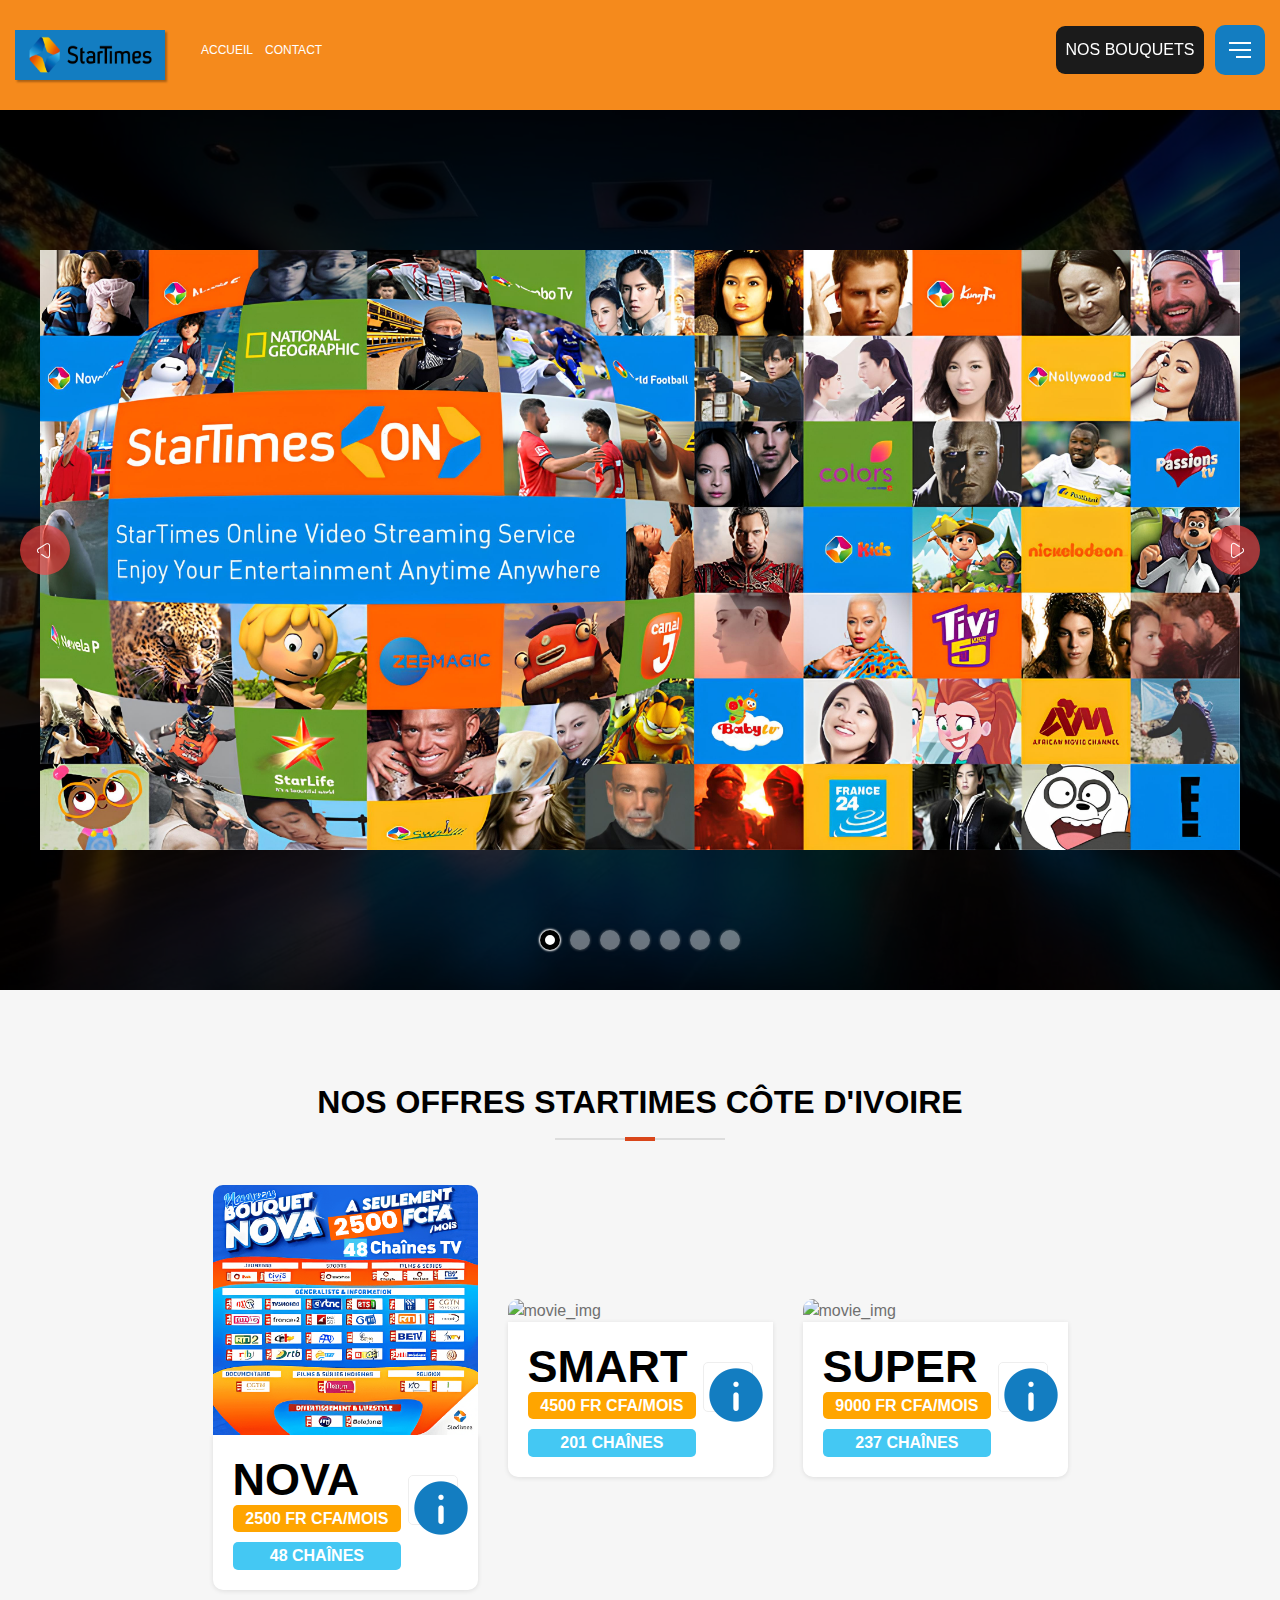
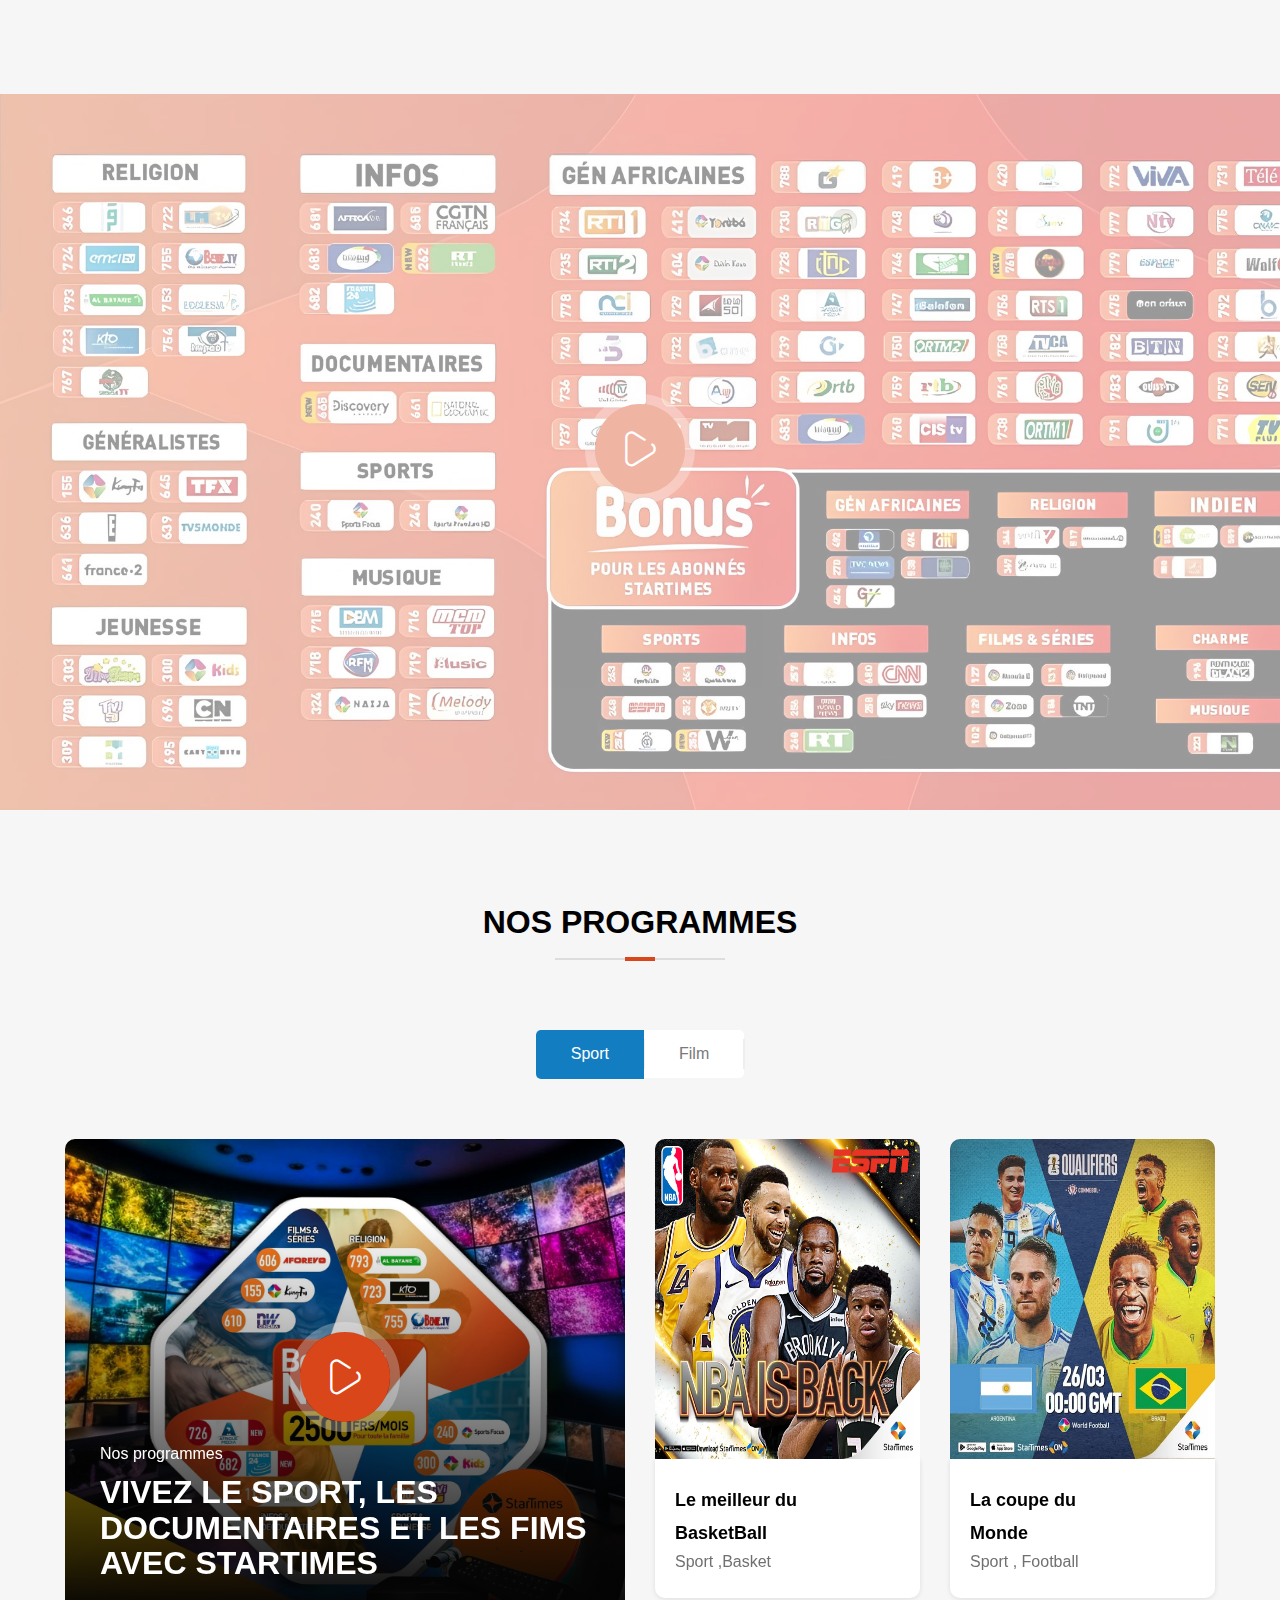
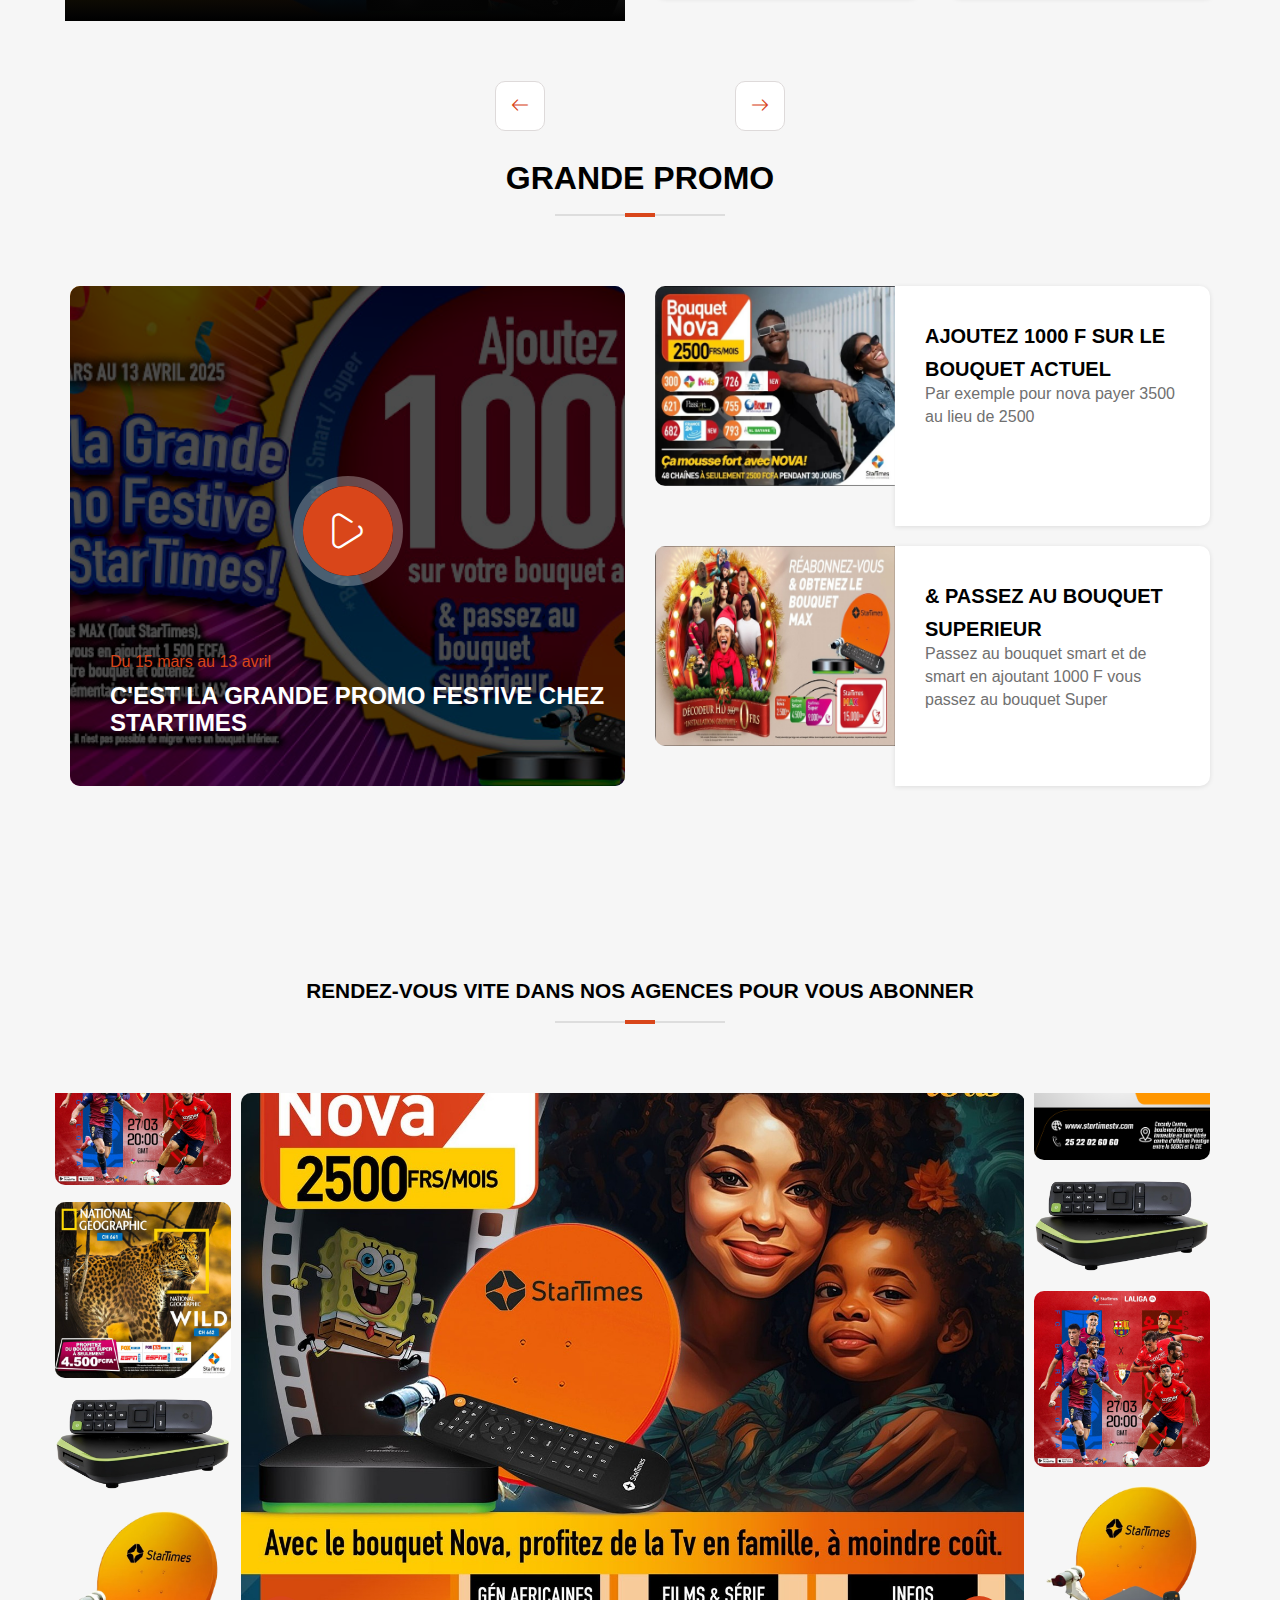
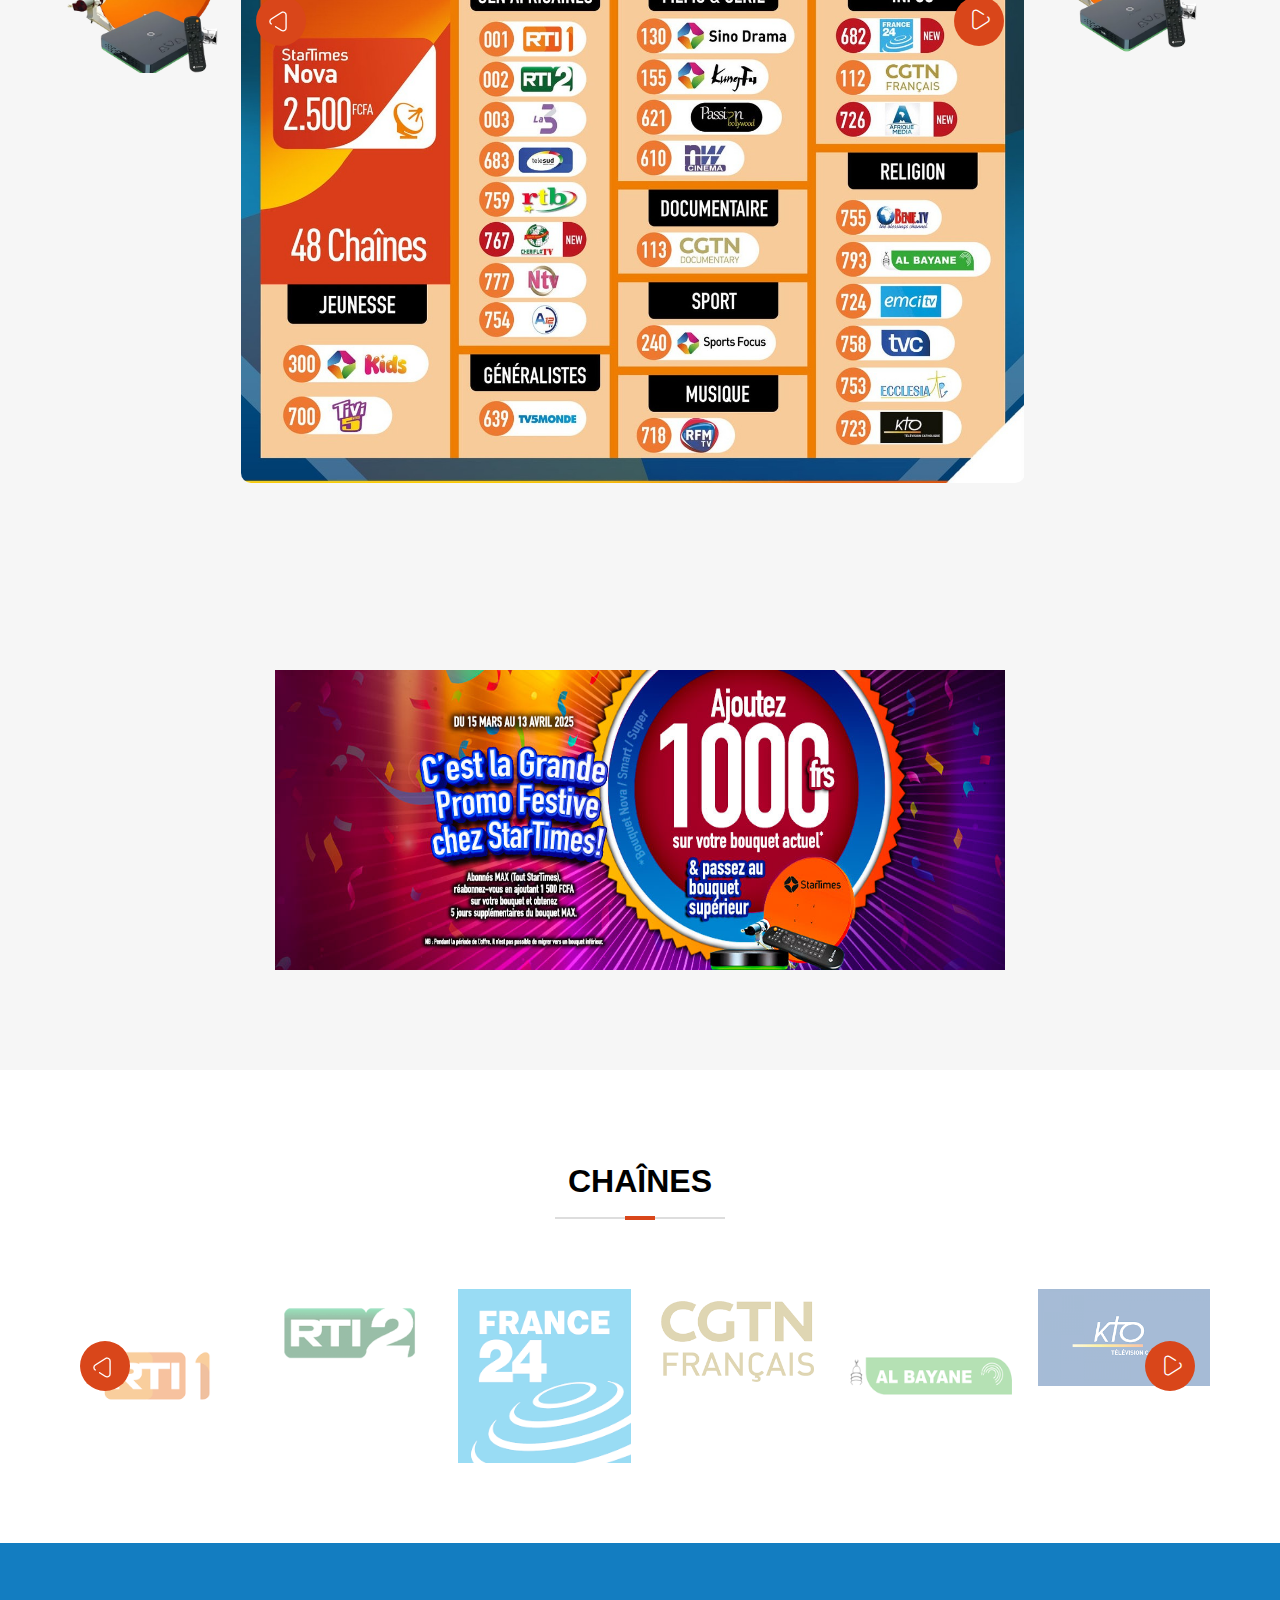
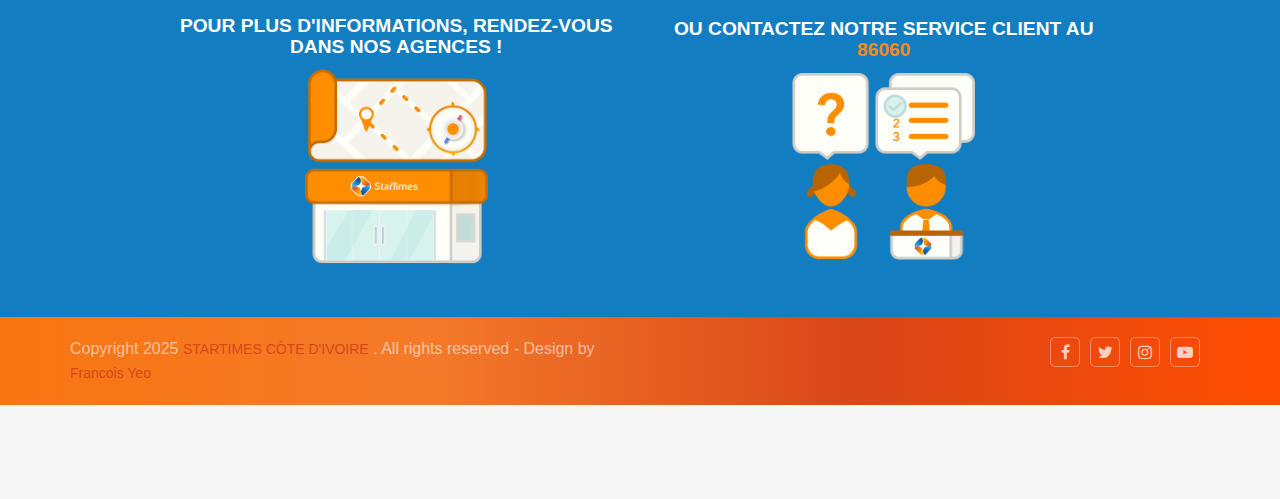
==== commit 2e895999: "modif" ====
--- a/index.html
+++ b/index.html
@@ -275,7 +275,7 @@
 													</div>
 													<div class="prs_upcom_movie_content_box_inner_icon">
 														<ul>
-															<li><a href="movie_booking.html"><img src="images/header/info.png" alt="booking"></a></li>
+															<li><a href="#"><img src="images/header/info.png" alt="booking"></a></li>
 															</li>
 														</ul>
 													</div>
@@ -299,7 +299,7 @@
 													</div>
 													<div class="prs_upcom_movie_content_box_inner_icon">
 														<ul>
-															<li><a href="movie_booking.html"><img src="images/header/info.png" alt="booking"></a></li>
+															<li><a href="#"><img src="images/header/info.png" alt="booking"></a></li>
 															</li>
 														</ul>
 													</div>
@@ -323,7 +323,7 @@
 													</div>
 													<div class="prs_upcom_movie_content_box_inner_icon">
 														<ul>
-															<li><a href="movie_booking.html"><img src="images/header/info.png" alt="booking"></a></li>
+															<li><a href="#"><img src="images/header/info.png" alt="booking"></a></li>
 															</li>
 														</ul>
 													</div>
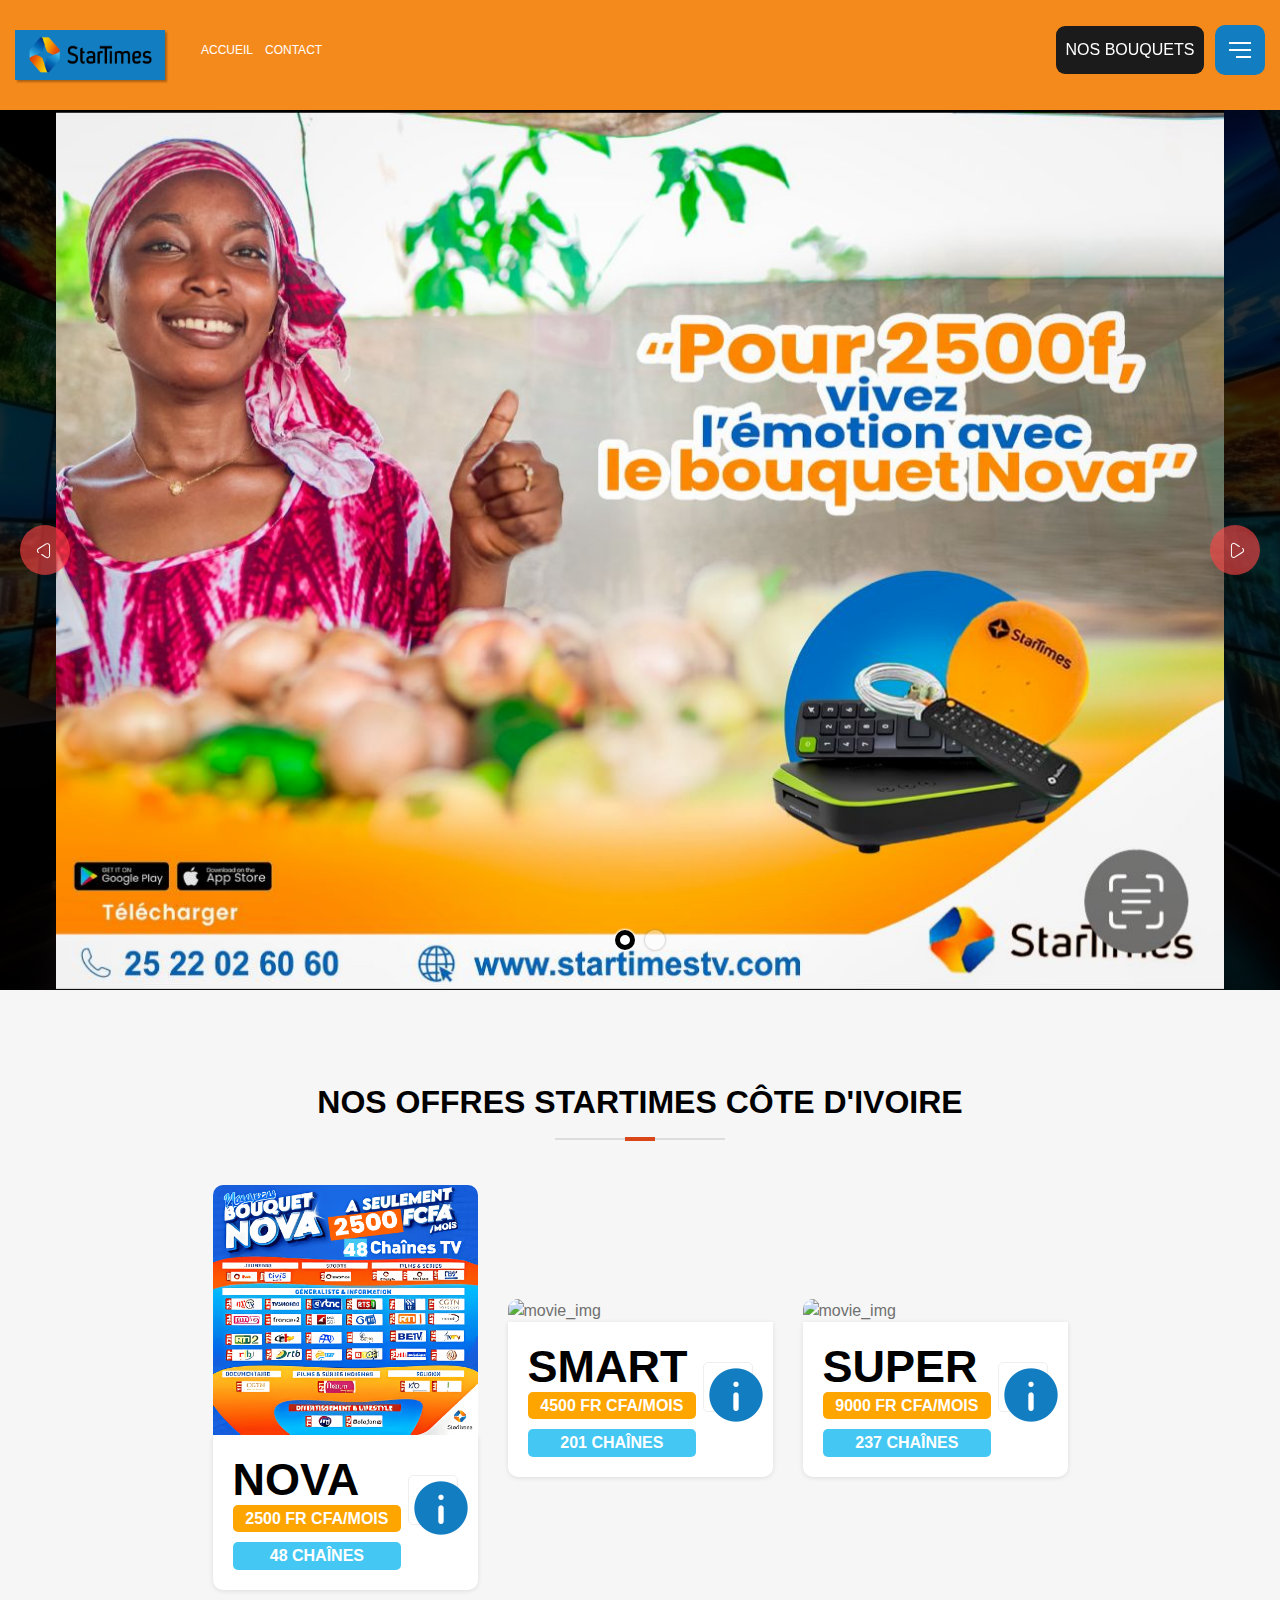
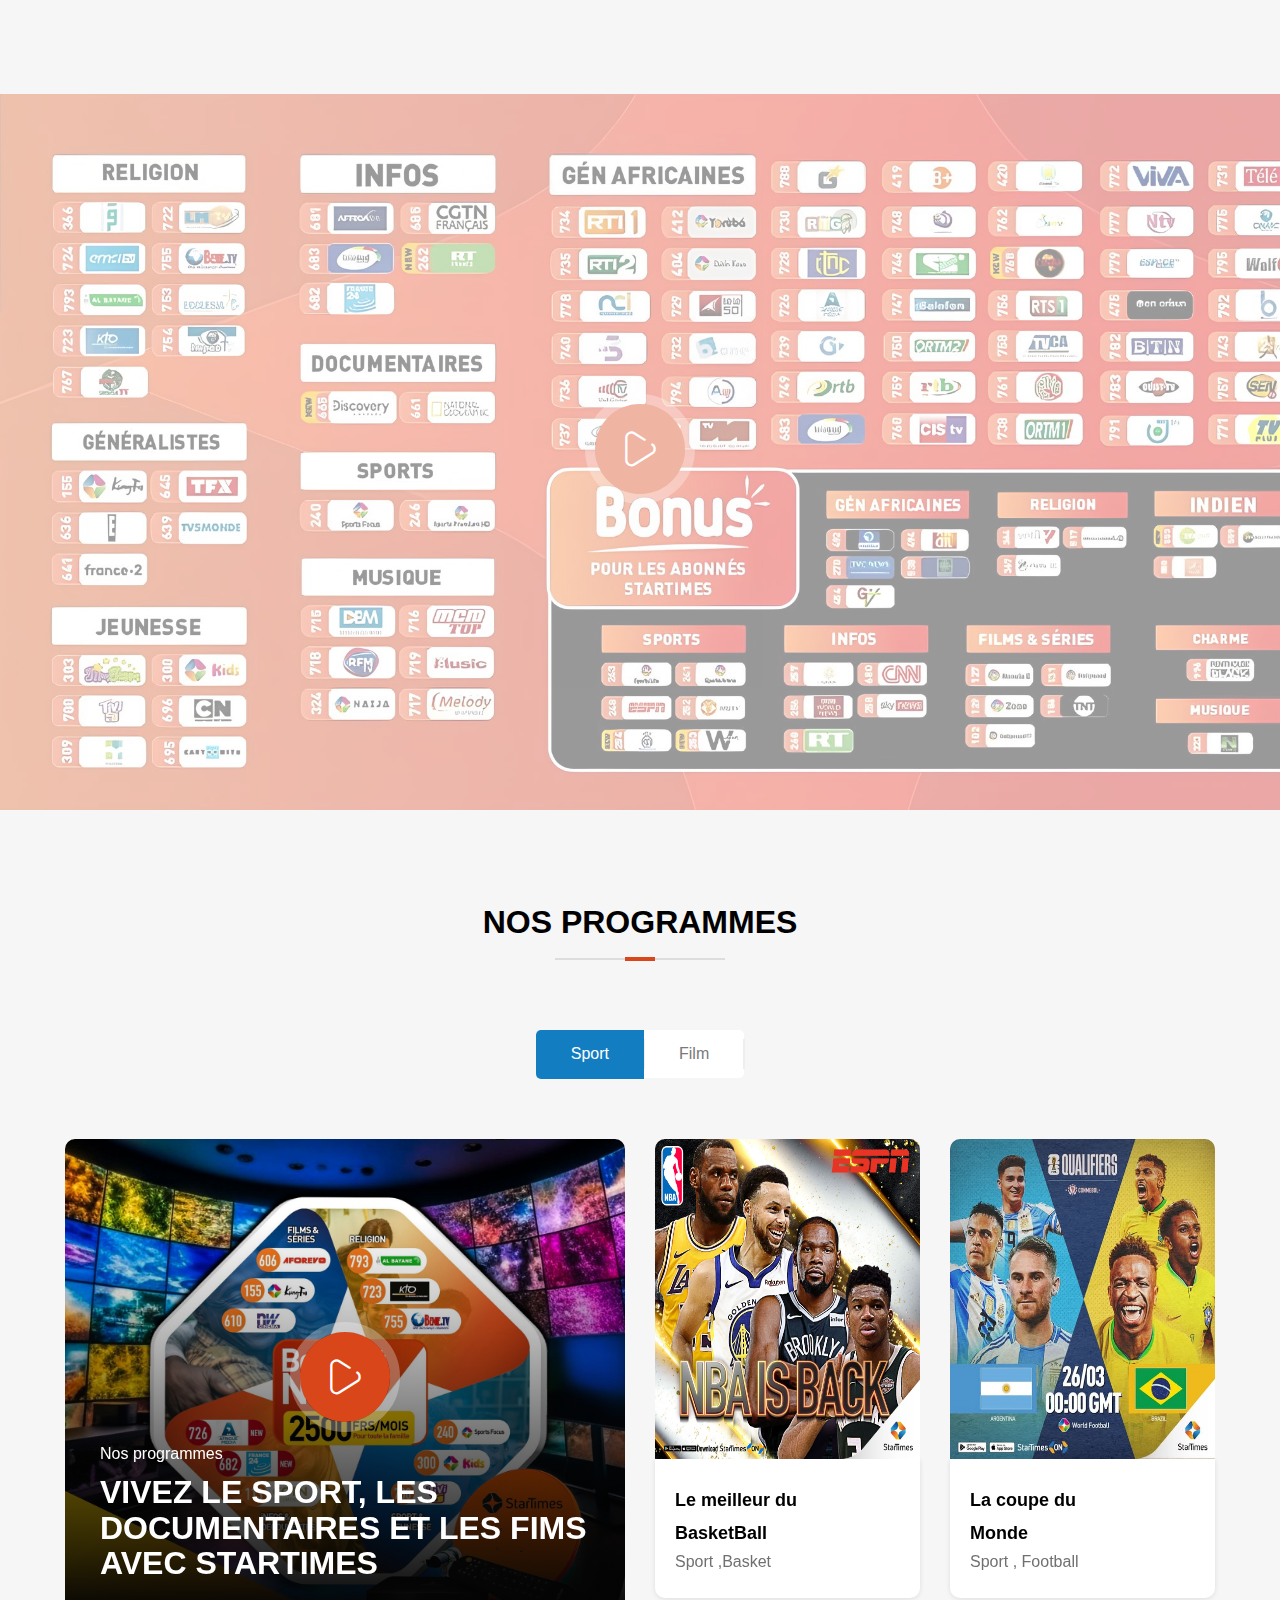
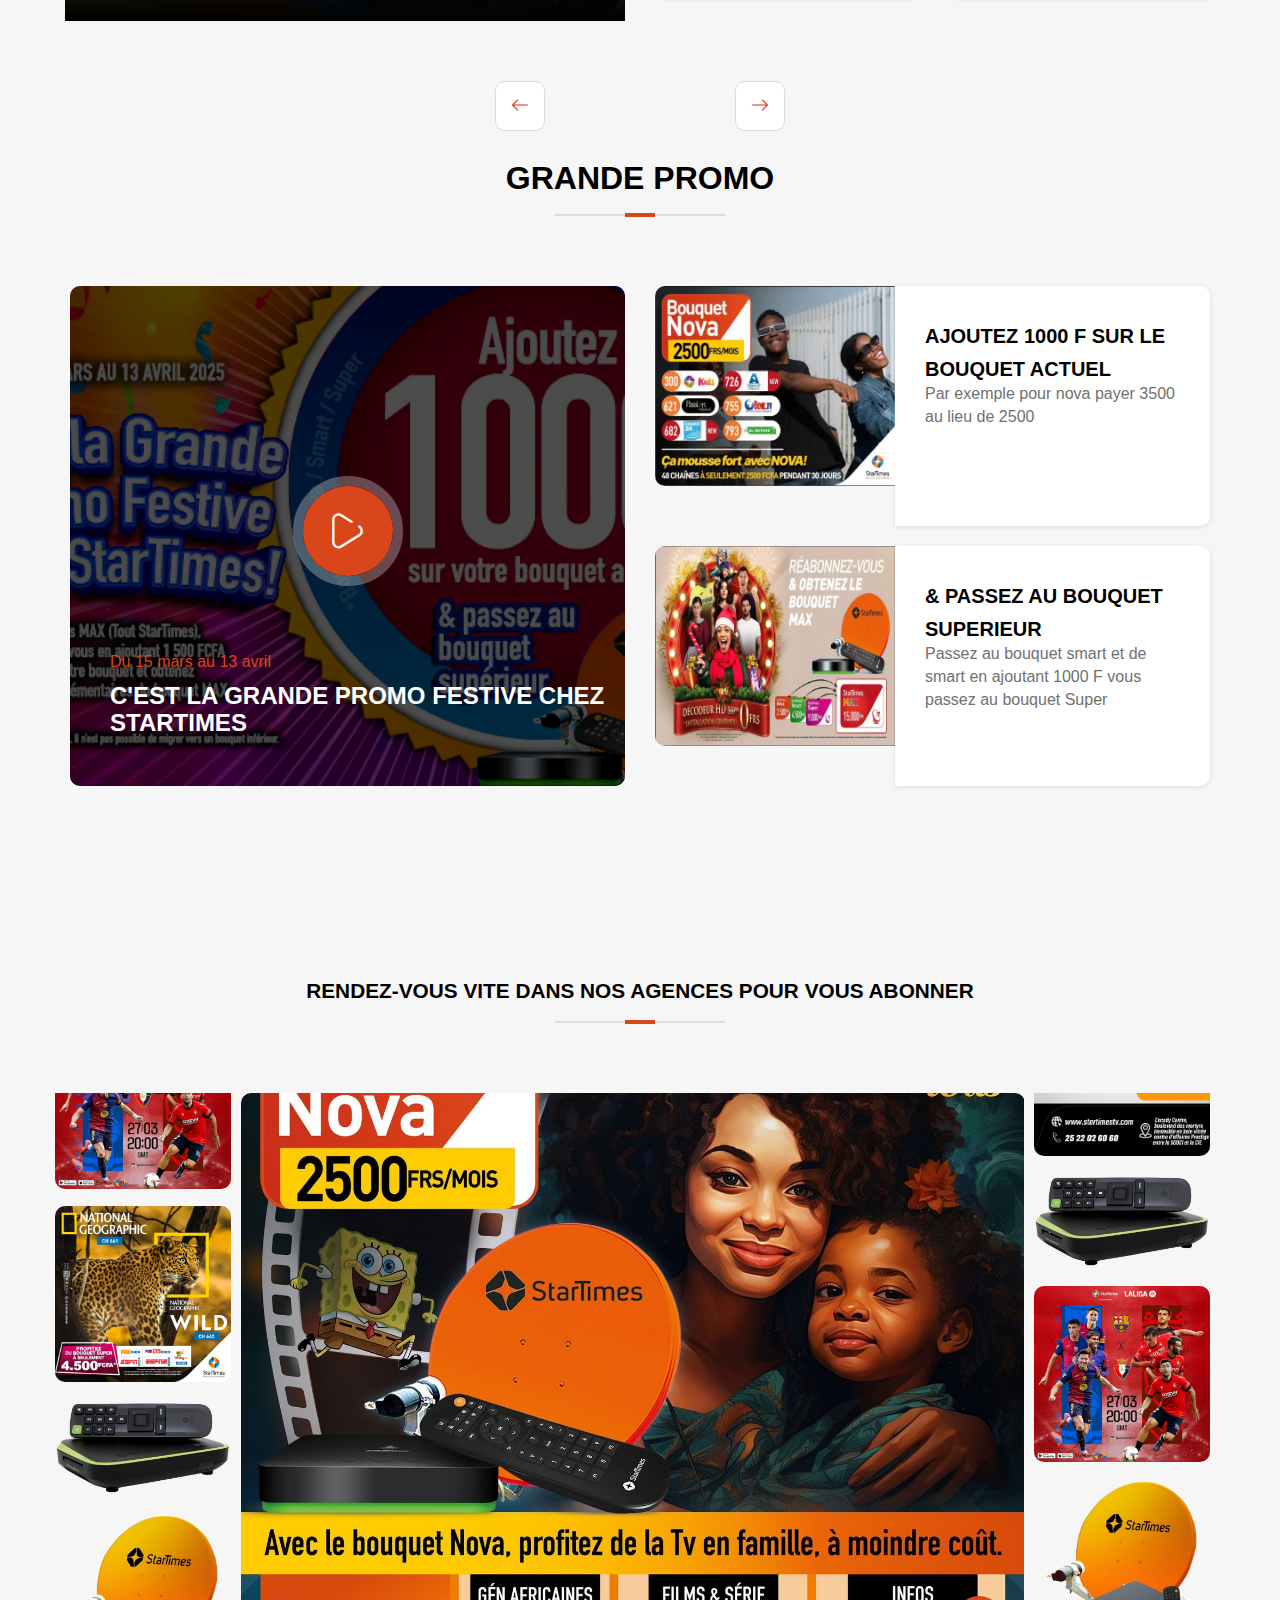
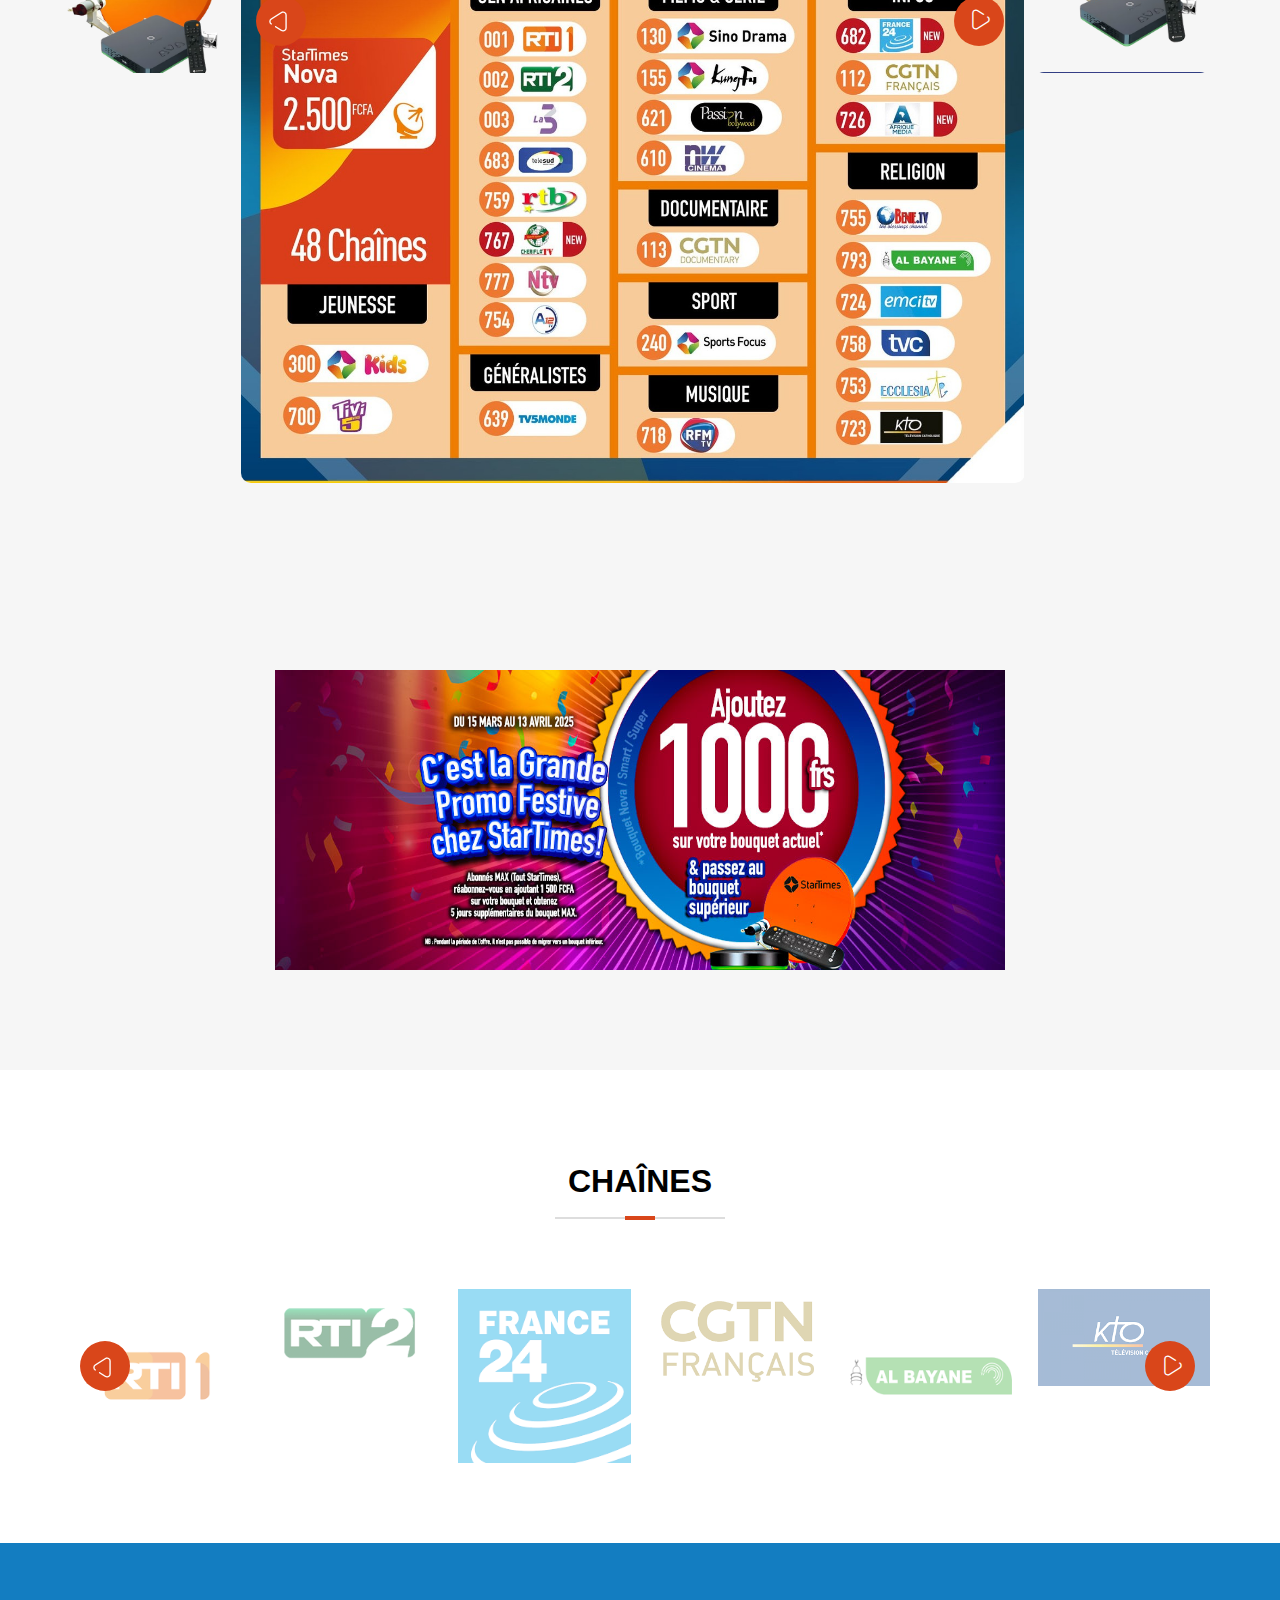
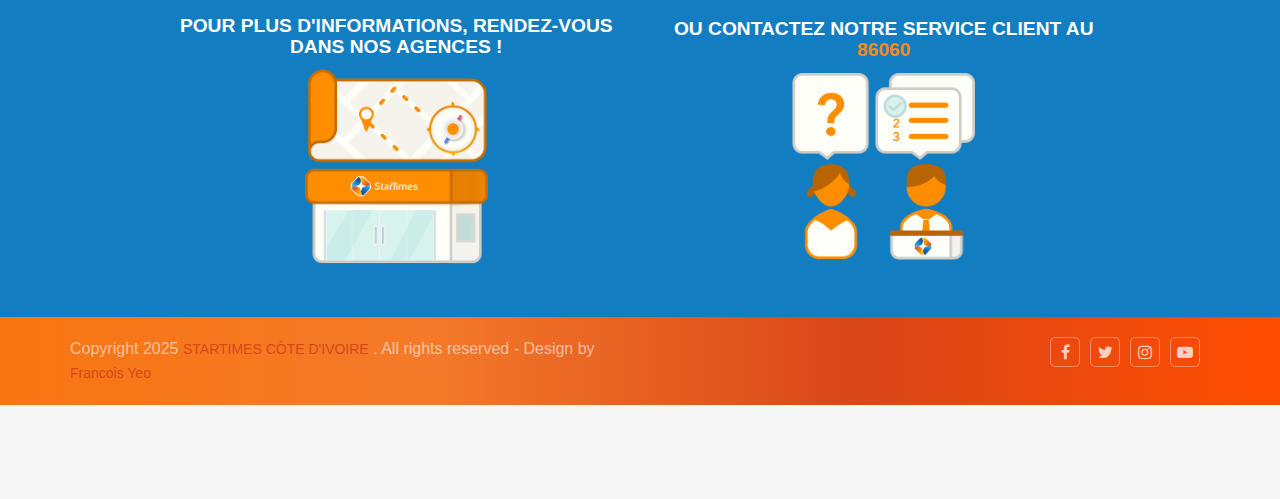
==== commit aaa3134a: "ajout image" ====
--- a/index.html
+++ b/index.html
@@ -174,9 +174,9 @@
 			<div id="rev_slider_41_1" class="rev_slider fullwidthabanner" style="display:none;" data-version="5.4.1">
 				<ul>
 					<!-- SLIDE  -->
-					<li data-index="rs-145" data-transition="fade" data-slotamount="7" data-hideafterloop="0" data-hideslideonmobile="off" data-easein="default" data-easeout="default" data-masterspeed="300" data-rotate="0" data-saveperformance="off" data-title="The Healthy Bowl" data-param1="" data-param2="" data-param3="" data-param4="" data-param5="" data-param6="" data-param7="" data-param8="" data-param9="" data-param10="" data-description="">
+					<li style="margin: 20px;" data-index="rs-145" data-transition="fade" data-slotamount="7" data-hideafterloop="0" data-hideslideonmobile="off" data-easein="default" data-easeout="default" data-masterspeed="300" data-rotate="0" data-saveperformance="off" data-title="The Healthy Bowl" data-param1="" data-param2="" data-param3="" data-param4="" data-param5="" data-param6="" data-param7="" data-param8="" data-param9="" data-param10="" data-description="">
 						<!-- MAIN IMAGE -->
-						<img src="images/header/startime1.jpg" alt="" data-bgposition="center center" data-bgfit="contain" data-bgrepeat="no-repeat" class="rev-slidebg" data-no-retina>
+						<img  src="images/header/startime3.jpg" alt="" data-bgposition="center center" data-bgfit="contain" data-bgrepeat="no-repeat" class="rev-slidebg" data-no-retina>
 						<!-- LAYERS -->
 						<!-- LAYER NR. 3 -->
 						<div class="tp-caption FoodCarousel-CloseButton rev-btn  tp-resizeme" id="slide-145-layer-5" data-x="441" data-y="110" data-width="['auto']" data-height="['auto']" data-type="button" data-actions='[{"event":"click","action":"stoplayer","layer":"slide-145-layer-3","delay":""},{"event":"click","action":"stoplayer","layer":"slide-145-layer-5","delay":""},{"event":"click","action":"startlayer","layer":"slide-145-layer-1","delay":""}]' data-responsive_offset="on" data-frames='[{"from":"z:0;rX:0;rY:0;rZ:0;sX:0.9;sY:0.9;skX:0;skY:0;opacity:0;","speed":800,"to":"o:1;","delay":"bytrigger","ease":"Power3.easeInOut"},{"delay":"bytrigger","speed":500,"to":"auto:auto;","ease":"nothing"},{"frame":"hover","speed":"300","ease":"Power1.easeInOut","to":"o:1;rX:0;rY:0;rZ:0;z:0;","style":"c:rgba(255,255,255,1);bg:rgba(41,46,49,1);bw:1px 1px 1px 1px;"}]' data-textAlign="['left','left','left','left']" data-paddingtop="[14,14,14,14]" data-paddingright="[14,14,14,14]" data-paddingbottom="[14,14,14,14]" data-paddingleft="[16,16,16,16]" data-lasttriggerstate="reset" style="z-index: 7; white-space: nowrap;border-color:transparent;outline:none;box-shadow:none;box-sizing:border-box;-moz-box-sizing:border-box;-webkit-box-sizing:border-box;cursor:pointer;"><i class="fa-icon-remove"></i> 
@@ -192,50 +192,9 @@
 						</div>
 					</li>
 					<!-- SLIDE  -->
-					<li data-index="rs-147" data-transition="fade" data-slotamount="7" data-hideafterloop="0" data-hideslideonmobile="off" data-easein="default" data-easeout="default" data-masterspeed="300" data-rotate="0" data-saveperformance="off" data-title="Classic Bolognese" data-param1="" data-param2="" data-param3="" data-param4="" data-param5="" data-param6="" data-param7="" data-param8="" data-param9="" data-param10="" data-description="">
-						<!-- MAIN IMAGE -->
-						<img src="images/header/startime1.jpg" alt="" data-bgposition="center center" data-bgfit="contain" data-bgrepeat="no-repeat" class="rev-slidebg" data-no-retina>
-						<!-- LAYERS -->
-						<!-- LAYER NR. 9 -->
-						<div class="tp-caption FoodCarousel-CloseButton rev-btn  tp-resizeme" id="slide-147-layer-5" data-x="441" data-y="110" data-width="['auto']" data-height="['auto']" data-type="button" data-actions='[{"event":"click","action":"stoplayer","layer":"slide-147-layer-3","delay":""},{"event":"click","action":"stoplayer","layer":"slide-147-layer-5","delay":""},{"event":"click","action":"startlayer","layer":"slide-147-layer-1","delay":""}]' data-responsive_offset="on" data-frames='[{"from":"z:0;rX:0;rY:0;rZ:0;sX:0.9;sY:0.9;skX:0;skY:0;opacity:0;","speed":800,"to":"o:1;","delay":"bytrigger","ease":"Power3.easeInOut"},{"delay":"bytrigger","speed":500,"to":"auto:auto;","ease":"nothing"},{"frame":"hover","speed":"300","ease":"Power1.easeInOut","to":"o:1;rX:0;rY:0;rZ:0;z:0;","style":"c:rgba(255,255,255,1);bg:rgba(41,46,49,1);bw:1px 1px 1px 1px;"}]' data-textAlign="['left','left','left','left']" data-paddingtop="[14,14,14,14]" data-paddingright="[14,14,14,14]" data-paddingbottom="[14,14,14,14]" data-paddingleft="[16,16,16,16]" data-lasttriggerstate="reset" style="z-index: 13; white-space: nowrap;border-color:transparent;outline:none;box-shadow:none;box-sizing:border-box;-moz-box-sizing:border-box;-webkit-box-sizing:border-box;cursor:pointer;"><i class="fa-icon-remove"></i> 
-						</div>
-					</li>
-					<!-- SLIDE  -->
-					<li data-index="rs-148" data-transition="fade" data-slotamount="7" data-hideafterloop="0" data-hideslideonmobile="off" data-easein="default" data-easeout="default" data-masterspeed="300" data-rotate="0" data-saveperformance="off" data-title="Cottage Cheese &amp; Chives" data-param1="" data-param2="" data-param3="" data-param4="" data-param5="" data-param6="" data-param7="" data-param8="" data-param9="" data-param10="" data-description="">
-						<!-- MAIN IMAGE -->
-						<img src="images/header/startime2.png" alt="" data-bgposition="center center" data-bgfit="contain" data-bgrepeat="no-repeat" class="rev-slidebg" data-no-retina>
-						<!-- LAYERS -->
-						<!-- LAYER NR. 12 -->
-						<div class="tp-caption FoodCarousel-CloseButton rev-btn  tp-resizeme" id="slide-148-layer-5" data-x="441" data-y="110" data-width="['auto']" data-height="['auto']" data-type="button" data-actions='[{"event":"click","action":"stoplayer","layer":"slide-148-layer-3","delay":""},{"event":"click","action":"stoplayer","layer":"slide-148-layer-5","delay":""},{"event":"click","action":"startlayer","layer":"slide-148-layer-1","delay":""}]' data-responsive_offset="on" data-frames='[{"from":"z:0;rX:0;rY:0;rZ:0;sX:0.9;sY:0.9;skX:0;skY:0;opacity:0;","speed":800,"to":"o:1;","delay":"bytrigger","ease":"Power3.easeInOut"},{"delay":"bytrigger","speed":500,"to":"auto:auto;","ease":"nothing"},{"frame":"hover","speed":"300","ease":"Power1.easeInOut","to":"o:1;rX:0;rY:0;rZ:0;z:0;","style":"c:rgba(255,255,255,1);bg:rgba(41,46,49,1);bw:1px 1px 1px 1px;"}]' data-textAlign="['left','left','left','left']" data-paddingtop="[14,14,14,14]" data-paddingright="[14,14,14,14]" data-paddingbottom="[14,14,14,14]" data-paddingleft="[16,16,16,16]" data-lasttriggerstate="reset" style="z-index: 16; white-space: nowrap;border-color:transparent;outline:none;box-shadow:none;box-sizing:border-box;-moz-box-sizing:border-box;-webkit-box-sizing:border-box;cursor:pointer;"><i class="fa-icon-remove"></i> 
-						</div>
-					</li>
-					<!-- SLIDE  -->
-					<li data-index="rs-149" data-transition="fade" data-slotamount="7" data-hideafterloop="0" data-hideslideonmobile="off" data-easein="default" data-easeout="default" data-masterspeed="300" data-rotate="0" data-saveperformance="off" data-title="Colorful Salad" data-param1="" data-param2="" data-param3="" data-param4="" data-param5="" data-param6="" data-param7="" data-param8="" data-param9="" data-param10="" data-description="">
-						<!-- MAIN IMAGE -->
-						<img src="images/header/startime1.jpg" alt="" data-bgposition="center center" data-bgfit="contain" data-bgrepeat="no-repeat" class="rev-slidebg" data-no-retina>
-						<!-- LAYERS -->
-						<!-- LAYER NR. 15 -->
-						<div class="tp-caption FoodCarousel-CloseButton rev-btn  tp-resizeme" id="slide-149-layer-5" data-x="441" data-y="110" data-width="['auto']" data-height="['auto']" data-type="button" data-actions='[{"event":"click","action":"stoplayer","layer":"slide-149-layer-3","delay":""},{"event":"click","action":"stoplayer","layer":"slide-149-layer-5","delay":""},{"event":"click","action":"startlayer","layer":"slide-149-layer-1","delay":""}]' data-responsive_offset="on" data-frames='[{"from":"z:0;rX:0;rY:0;rZ:0;sX:0.9;sY:0.9;skX:0;skY:0;opacity:0;","speed":800,"to":"o:1;","delay":"bytrigger","ease":"Power3.easeInOut"},{"delay":"bytrigger","speed":500,"to":"auto:auto;","ease":"nothing"},{"frame":"hover","speed":"300","ease":"Power1.easeInOut","to":"o:1;rX:0;rY:0;rZ:0;z:0;","style":"c:rgba(255,255,255,1);bg:rgba(41,46,49,1);bw:1px 1px 1px 1px;"}]' data-textAlign="['left','left','left','left']" data-paddingtop="[14,14,14,14]" data-paddingright="[14,14,14,14]" data-paddingbottom="[14,14,14,14]" data-paddingleft="[16,16,16,16]" data-lasttriggerstate="reset" style="z-index: 19; white-space: nowrap;border-color:transparent;outline:none;box-shadow:none;box-sizing:border-box;-moz-box-sizing:border-box;-webkit-box-sizing:border-box;cursor:pointer;"><i class="fa-icon-remove"></i> 
-						</div>
-					</li>
-					<!-- SLIDE  -->
-					<li data-index="rs-150" data-transition="fade" data-slotamount="7" data-hideafterloop="0" data-hideslideonmobile="off" data-easein="default" data-easeout="default" data-masterspeed="300" data-rotate="0" data-saveperformance="off" data-title="Its Just Cornflakes" data-param1="" data-param2="" data-param3="" data-param4="" data-param5="" data-param6="" data-param7="" data-param8="" data-param9="" data-param10="" data-description="">
-						<!-- MAIN IMAGE -->
-						<img src="images/header/startime1.jpg" alt="" data-bgposition="center center" data-bgfit="contain" data-bgrepeat="no-repeat" class="rev-slidebg" data-no-retina>
-						<!-- LAYERS -->
-						<!-- LAYER NR. 18 -->
-						<div class="tp-caption FoodCarousel-CloseButton rev-btn  tp-resizeme" id="slide-150-layer-5" data-x="441" data-y="110" data-width="['auto']" data-height="['auto']" data-type="button" data-actions='[{"event":"click","action":"stoplayer","layer":"slide-150-layer-3","delay":""},{"event":"click","action":"stoplayer","layer":"slide-150-layer-5","delay":""},{"event":"click","action":"startlayer","layer":"slide-150-layer-1","delay":""}]' data-responsive_offset="on" data-frames='[{"from":"z:0;rX:0;rY:0;rZ:0;sX:0.9;sY:0.9;skX:0;skY:0;opacity:0;","speed":800,"to":"o:1;","delay":"bytrigger","ease":"Power3.easeInOut"},{"delay":"bytrigger","speed":500,"to":"auto:auto;","ease":"nothing"},{"frame":"hover","speed":"300","ease":"Power1.easeInOut","to":"o:1;rX:0;rY:0;rZ:0;z:0;","style":"c:rgba(255,255,255,1);bg:rgba(41,46,49,1);bw:1px 1px 1px 1px;"}]' data-textAlign="['left','left','left','left']" data-paddingtop="[14,14,14,14]" data-paddingright="[14,14,14,14]" data-paddingbottom="[14,14,14,14]" data-paddingleft="[16,16,16,16]" data-lasttriggerstate="reset" style="z-index: 22; white-space: nowrap;border-color:transparent;outline:none;box-shadow:none;box-sizing:border-box;-moz-box-sizing:border-box;-webkit-box-sizing:border-box;cursor:pointer;"><i class="fa-icon-remove"></i> 
-						</div>
-					</li>
-					<!-- SLIDE  -->
-					<li data-index="rs-151" data-transition="fade" data-slotamount="7" data-hideafterloop="0" data-hideslideonmobile="off" data-easein="default" data-easeout="default" data-masterspeed="300" data-rotate="0" data-saveperformance="off" data-title="Tasty Muesli" data-param1="" data-param2="" data-param3="" data-param4="" data-param5="" data-param6="" data-param7="" data-param8="" data-param9="" data-param10="" data-description="">
-						<!-- MAIN IMAGE -->
-						<img src="images/header/startime1.jpg" alt="" data-bgposition="center center" data-bgfit="contain" data-bgrepeat="no-repeat" class="rev-slidebg" data-no-retina>
-						<!-- LAYERS -->
-						<!-- LAYER NR. 21 -->
-						<div class="tp-caption FoodCarousel-CloseButton rev-btn  tp-resizeme" id="slide-151-layer-5" data-x="441" data-y="110" data-width="['auto']" data-height="['auto']" data-type="button" data-actions='[{"event":"click","action":"stoplayer","layer":"slide-151-layer-3","delay":""},{"event":"click","action":"stoplayer","layer":"slide-151-layer-5","delay":""},{"event":"click","action":"startlayer","layer":"slide-151-layer-1","delay":""}]' data-responsive_offset="on" data-frames='[{"from":"z:0;rX:0;rY:0;rZ:0;sX:0.9;sY:0.9;skX:0;skY:0;opacity:0;","speed":800,"to":"o:1;","delay":"bytrigger","ease":"Power3.easeInOut"},{"delay":"bytrigger","speed":500,"to":"auto:auto;","ease":"nothing"},{"frame":"hover","speed":"300","ease":"Power1.easeInOut","to":"o:1;rX:0;rY:0;rZ:0;z:0;","style":"c:rgba(255,255,255,1);bg:rgba(41,46,49,1);bw:1px 1px 1px 1px;"}]' data-textAlign="['left','left','left','left']" data-paddingtop="[14,14,14,14]" data-paddingright="[14,14,14,14]" data-paddingbottom="[14,14,14,14]" data-paddingleft="[16,16,16,16]" data-lasttriggerstate="reset" style="z-index: 25; white-space: nowrap;border-color:transparent;outline:none;box-shadow:none;box-sizing:border-box;-moz-box-sizing:border-box;-webkit-box-sizing:border-box;cursor:pointer;"><i class="fa-icon-remove"></i> 
-						</div>
-					</li>
+					
+					
+					
 				</ul>
 				<div class="tp-bannertimer tp-bottom" style="visibility: hidden !important;"></div>
 			</div>
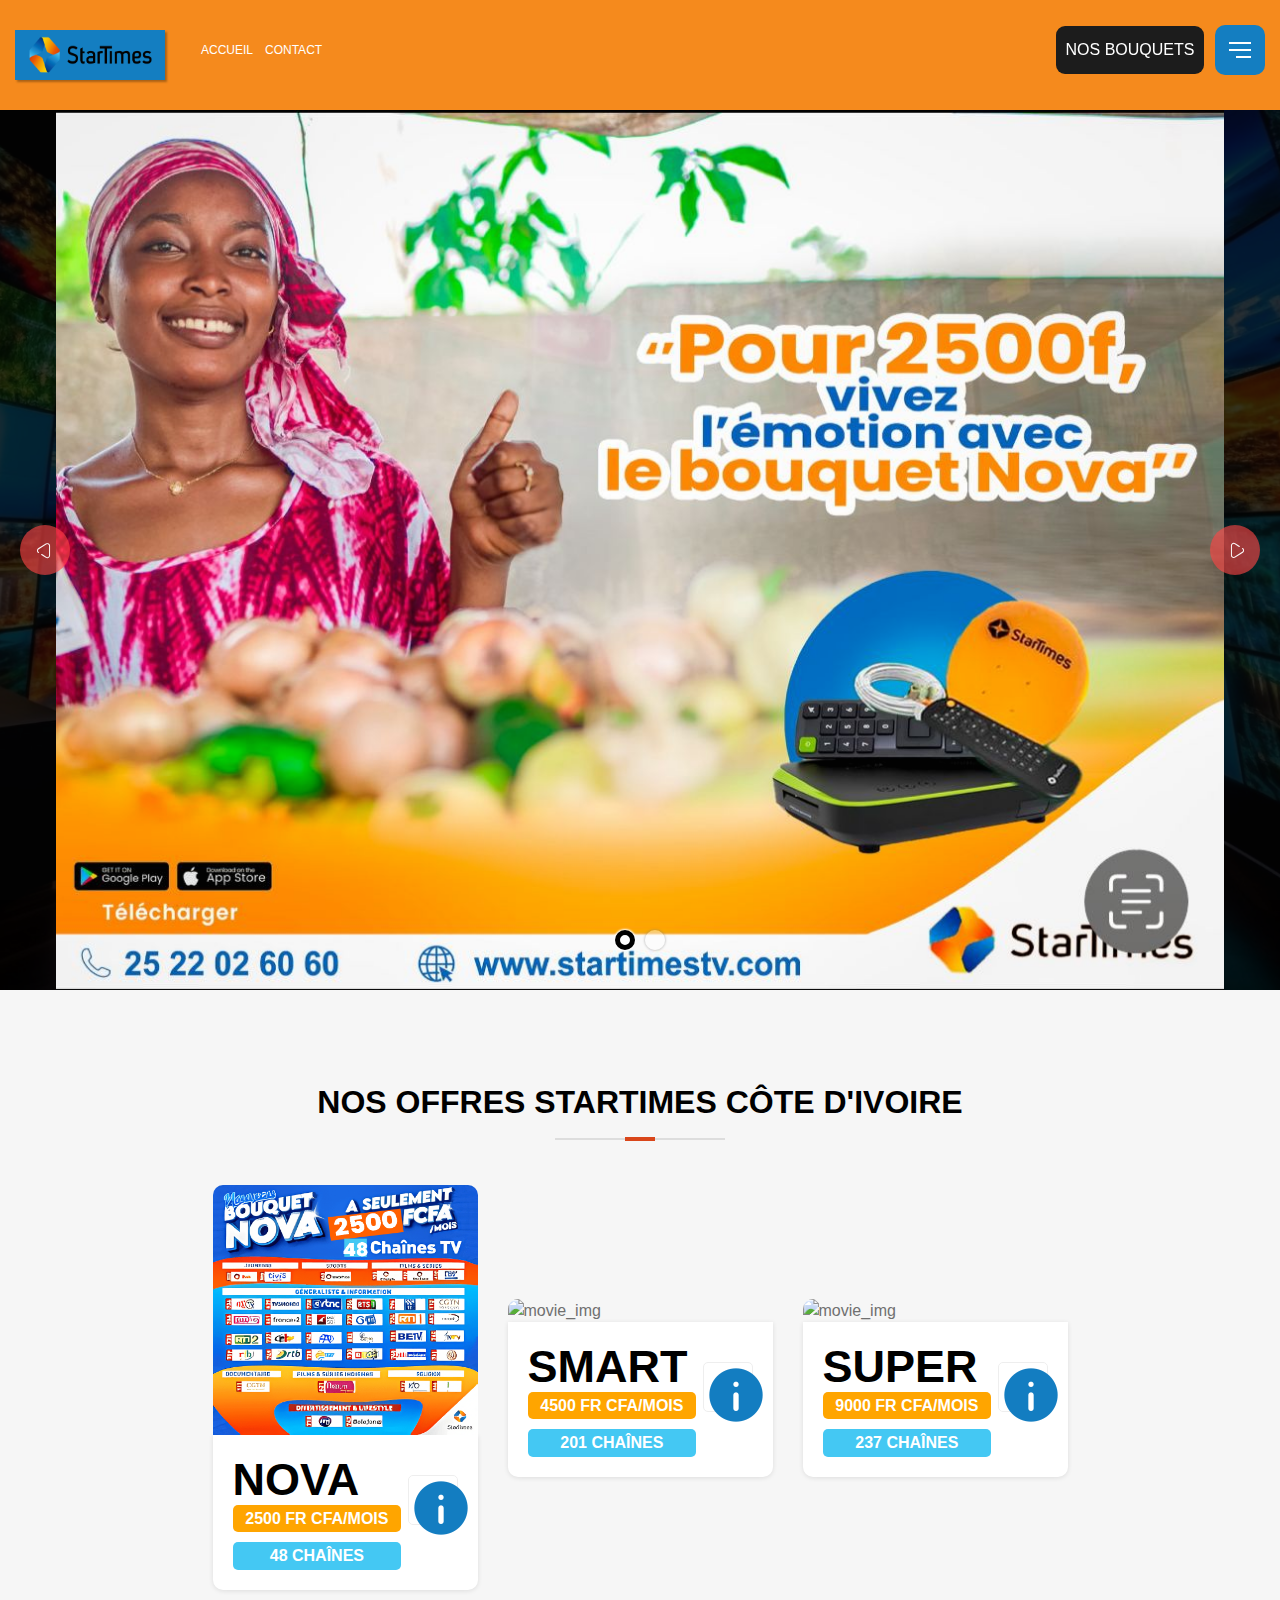
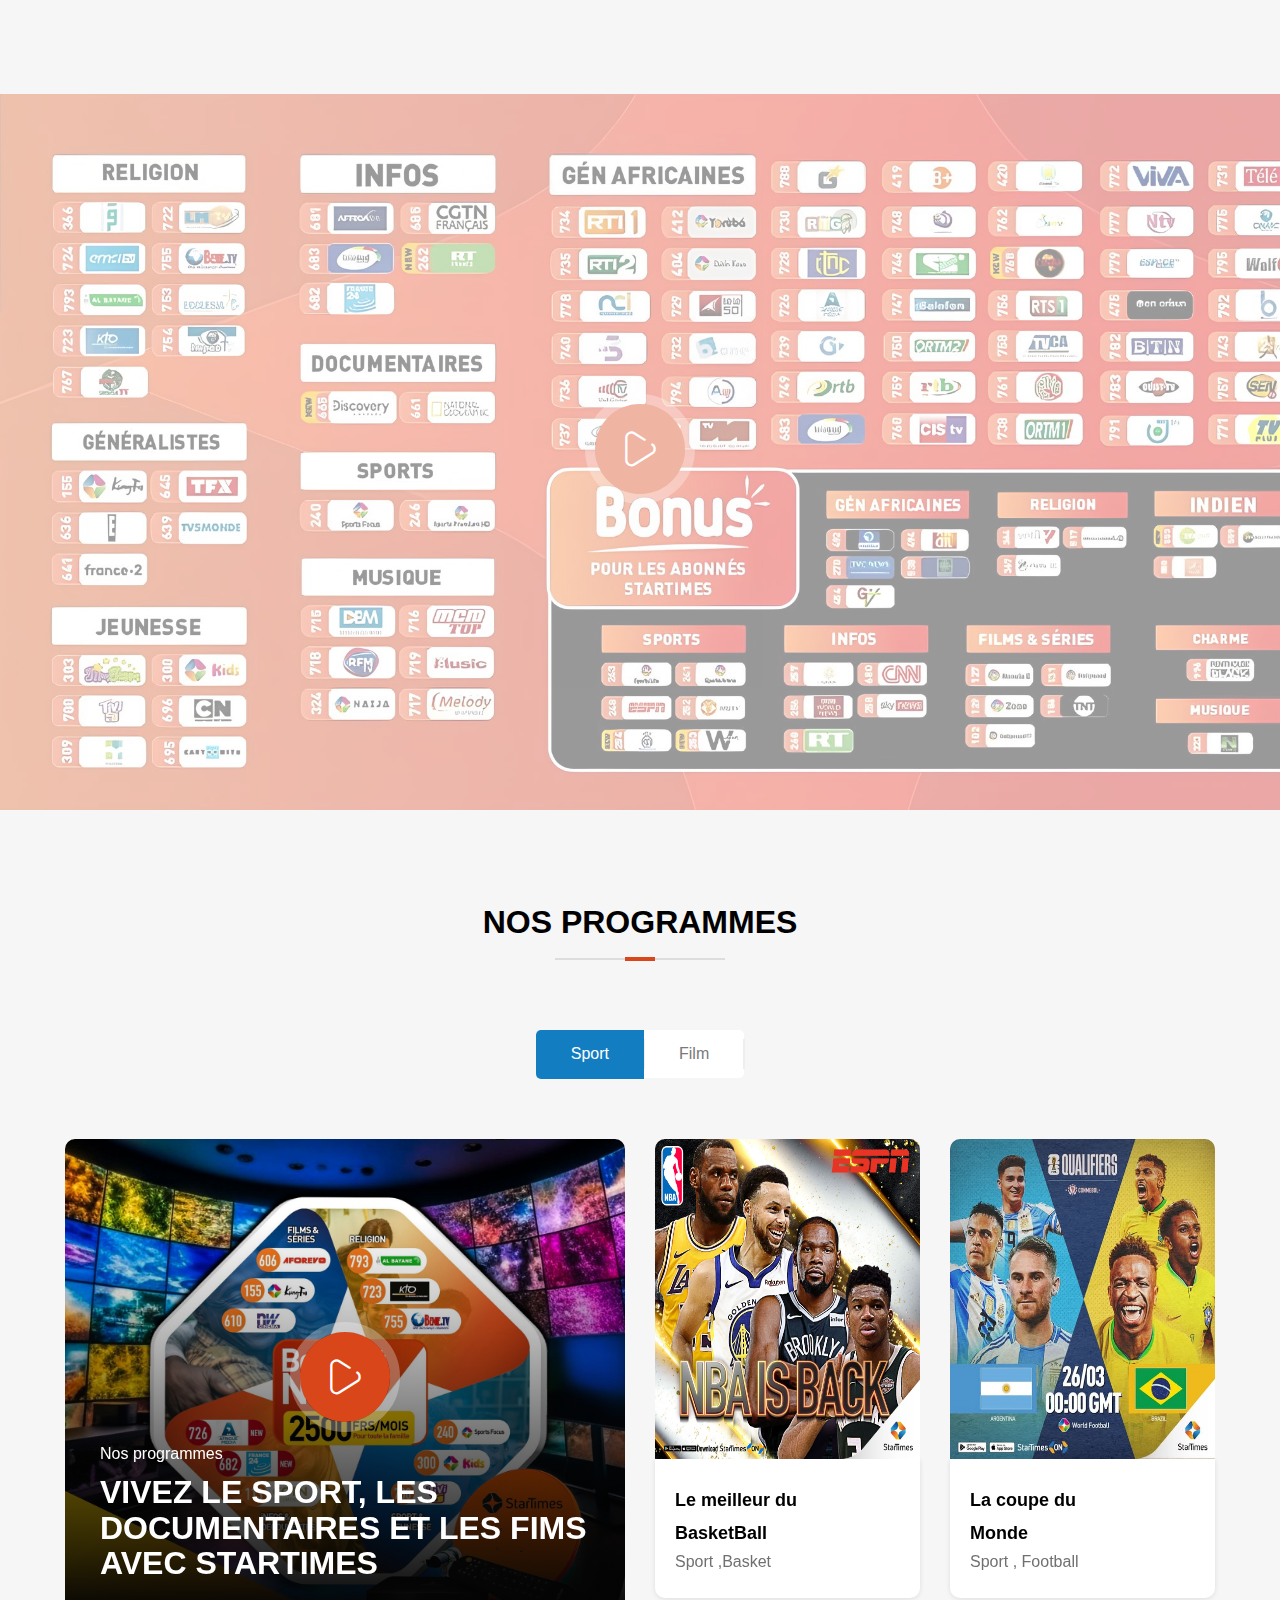
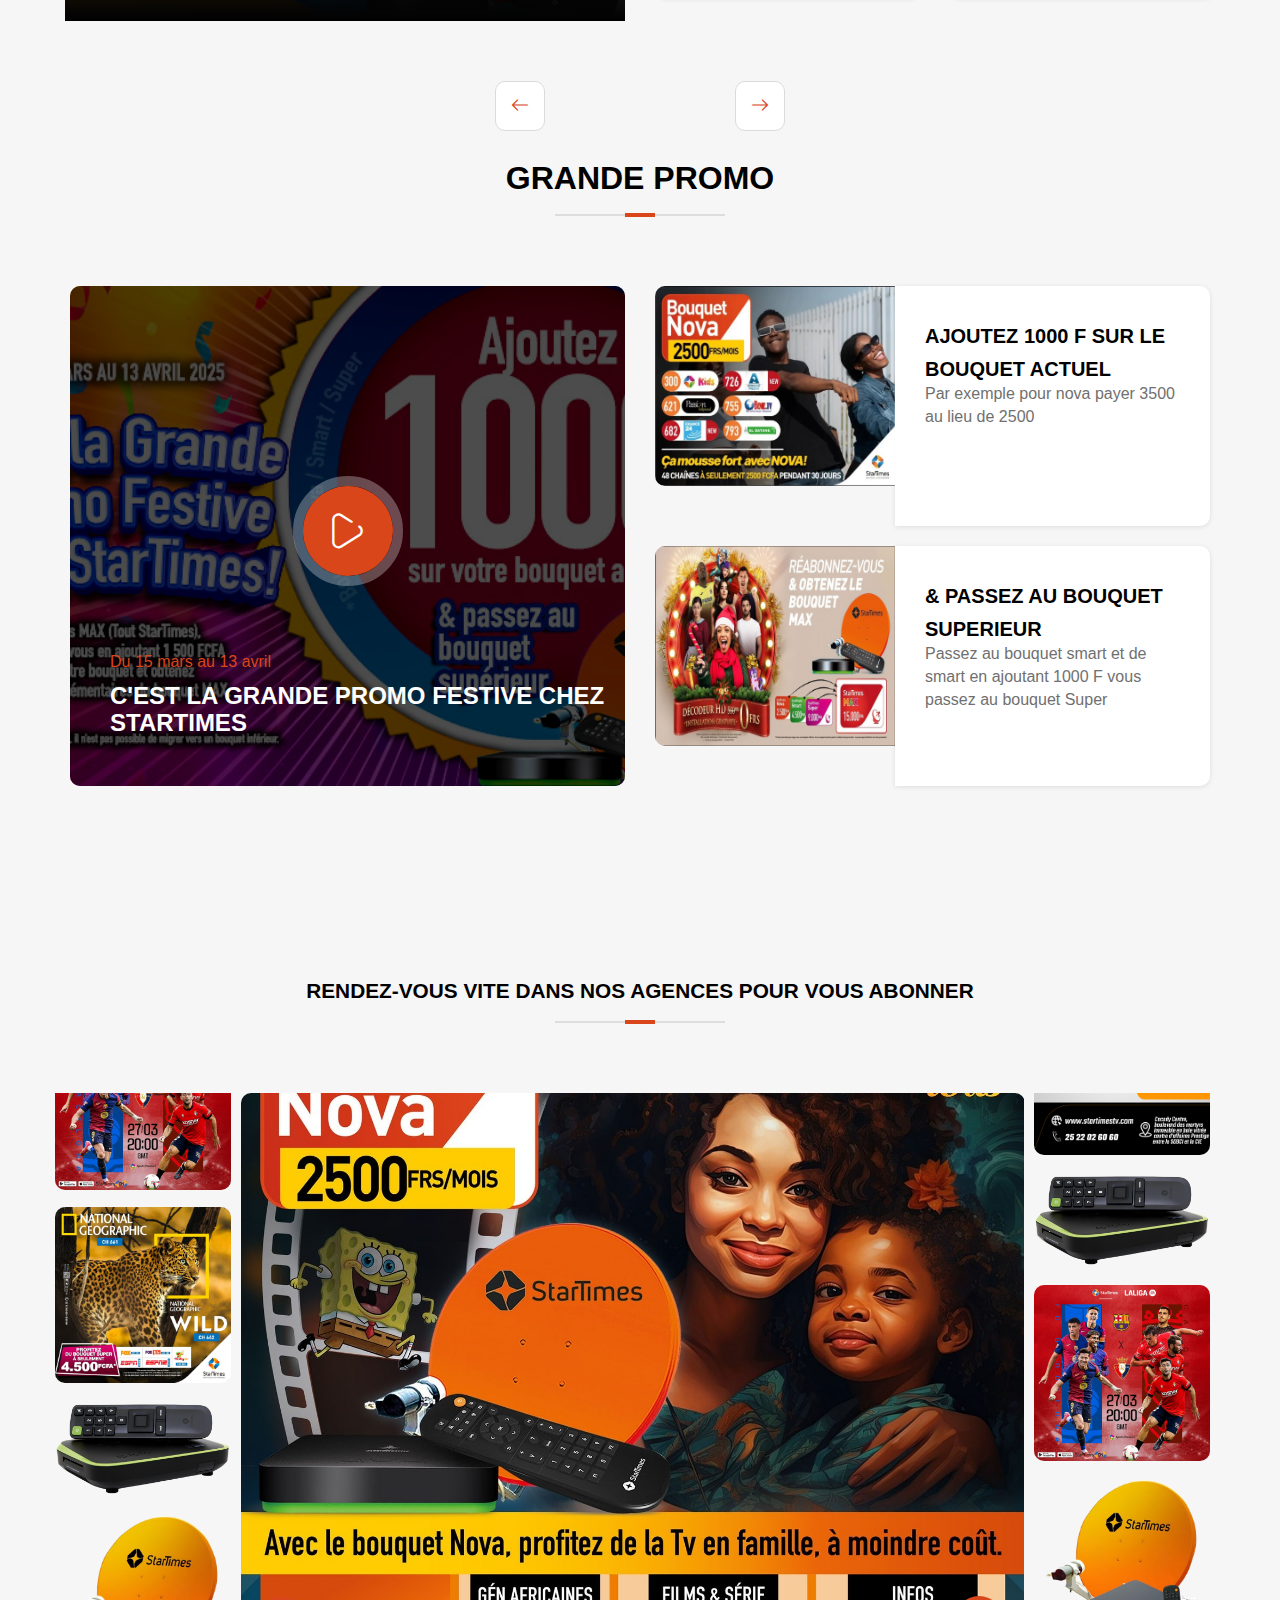
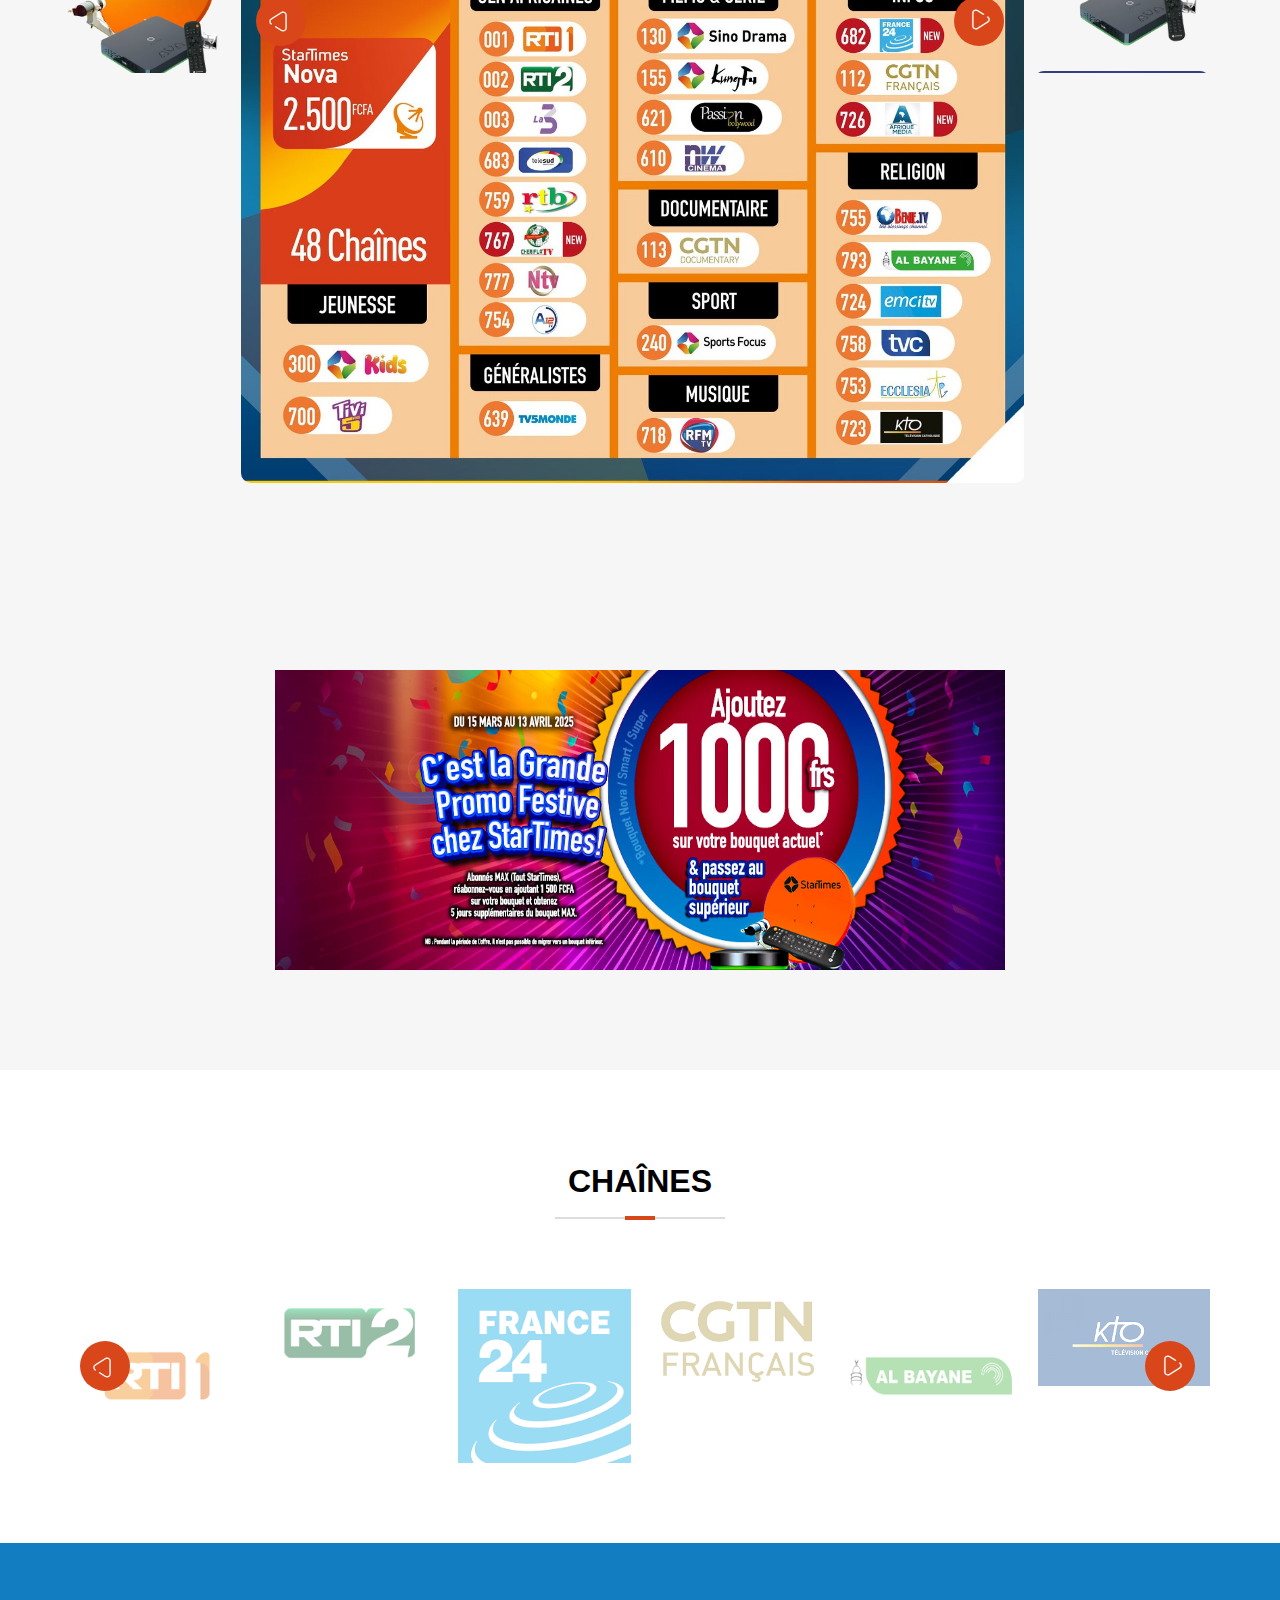
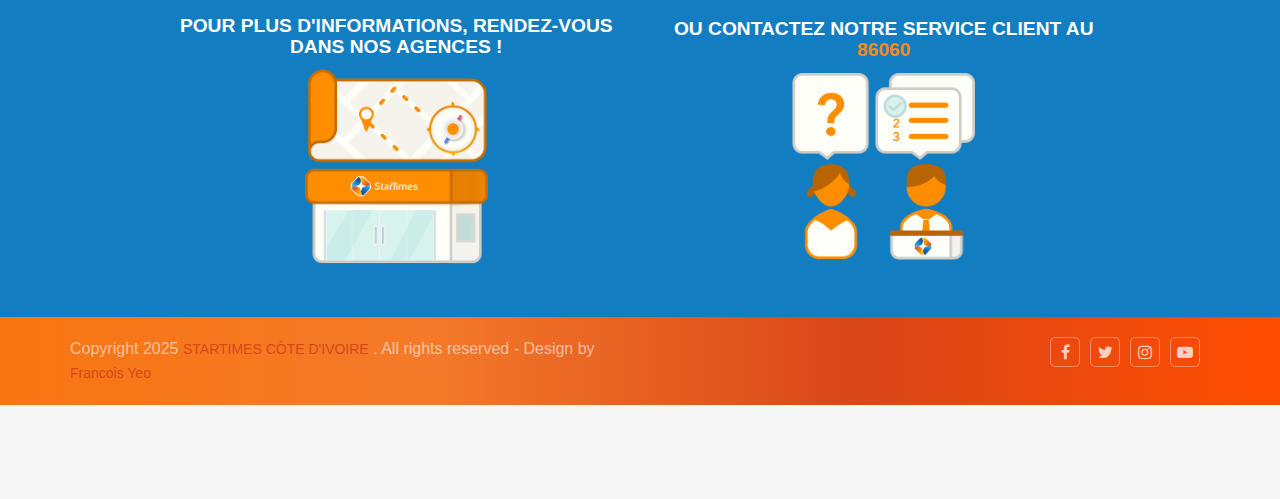
==== commit ad8db065: "ajout image" ====
--- a/index.html
+++ b/index.html
@@ -319,7 +319,7 @@
 				<div class="col-lg-12 col-md-12 col-sm-12 col-xs-12">
 					<div class="prs_video_sec_icon_wrapper">
 						<ul>
-							<li><a class="test-popup-link button" rel='external' href='https://www.youtube.com/embed/wi4cOkFn_D8' title='title'><i class="flaticon-play-button"></i></a>
+							<li><a class="test-popup-link button" rel='external' href='https://www.youtube.com/embed/2wfk5E7k2Cg' title='title'><i class="flaticon-play-button"></i></a>
 							</li>
 						</ul>
 					</div>
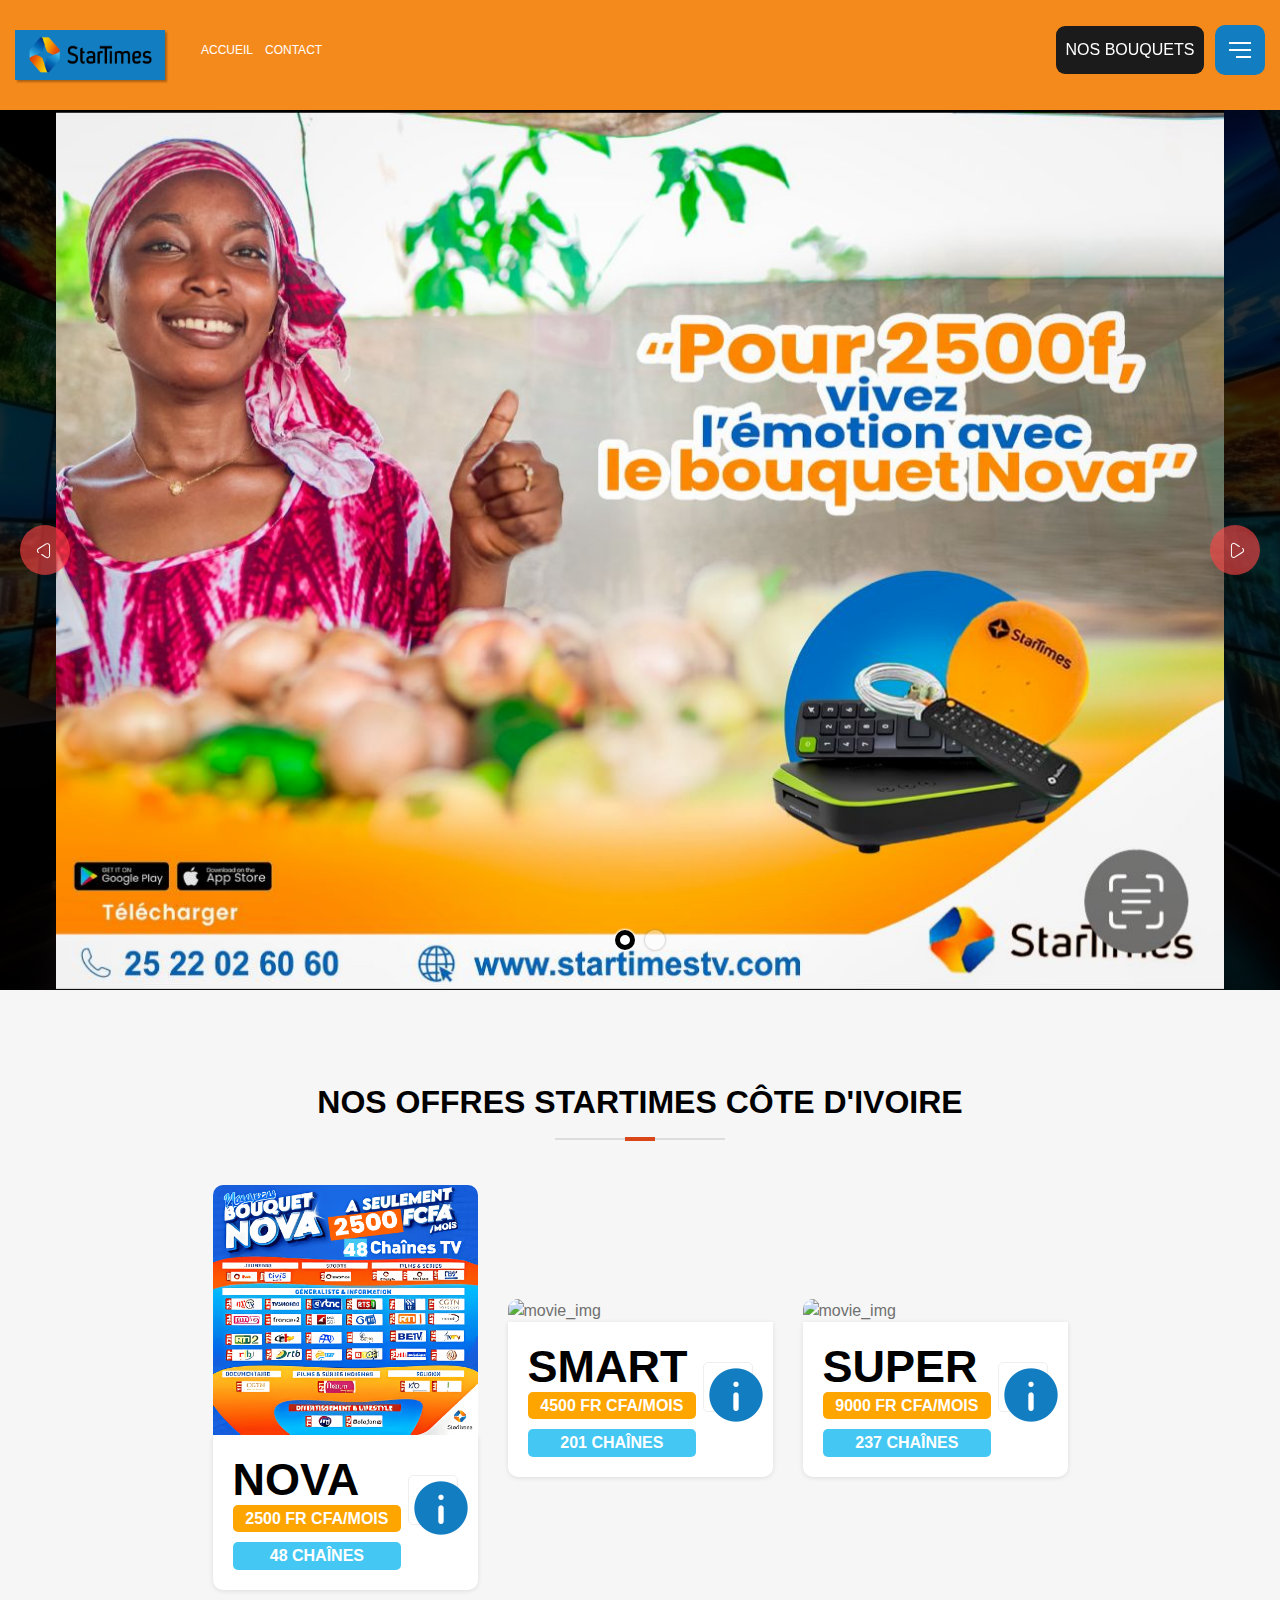
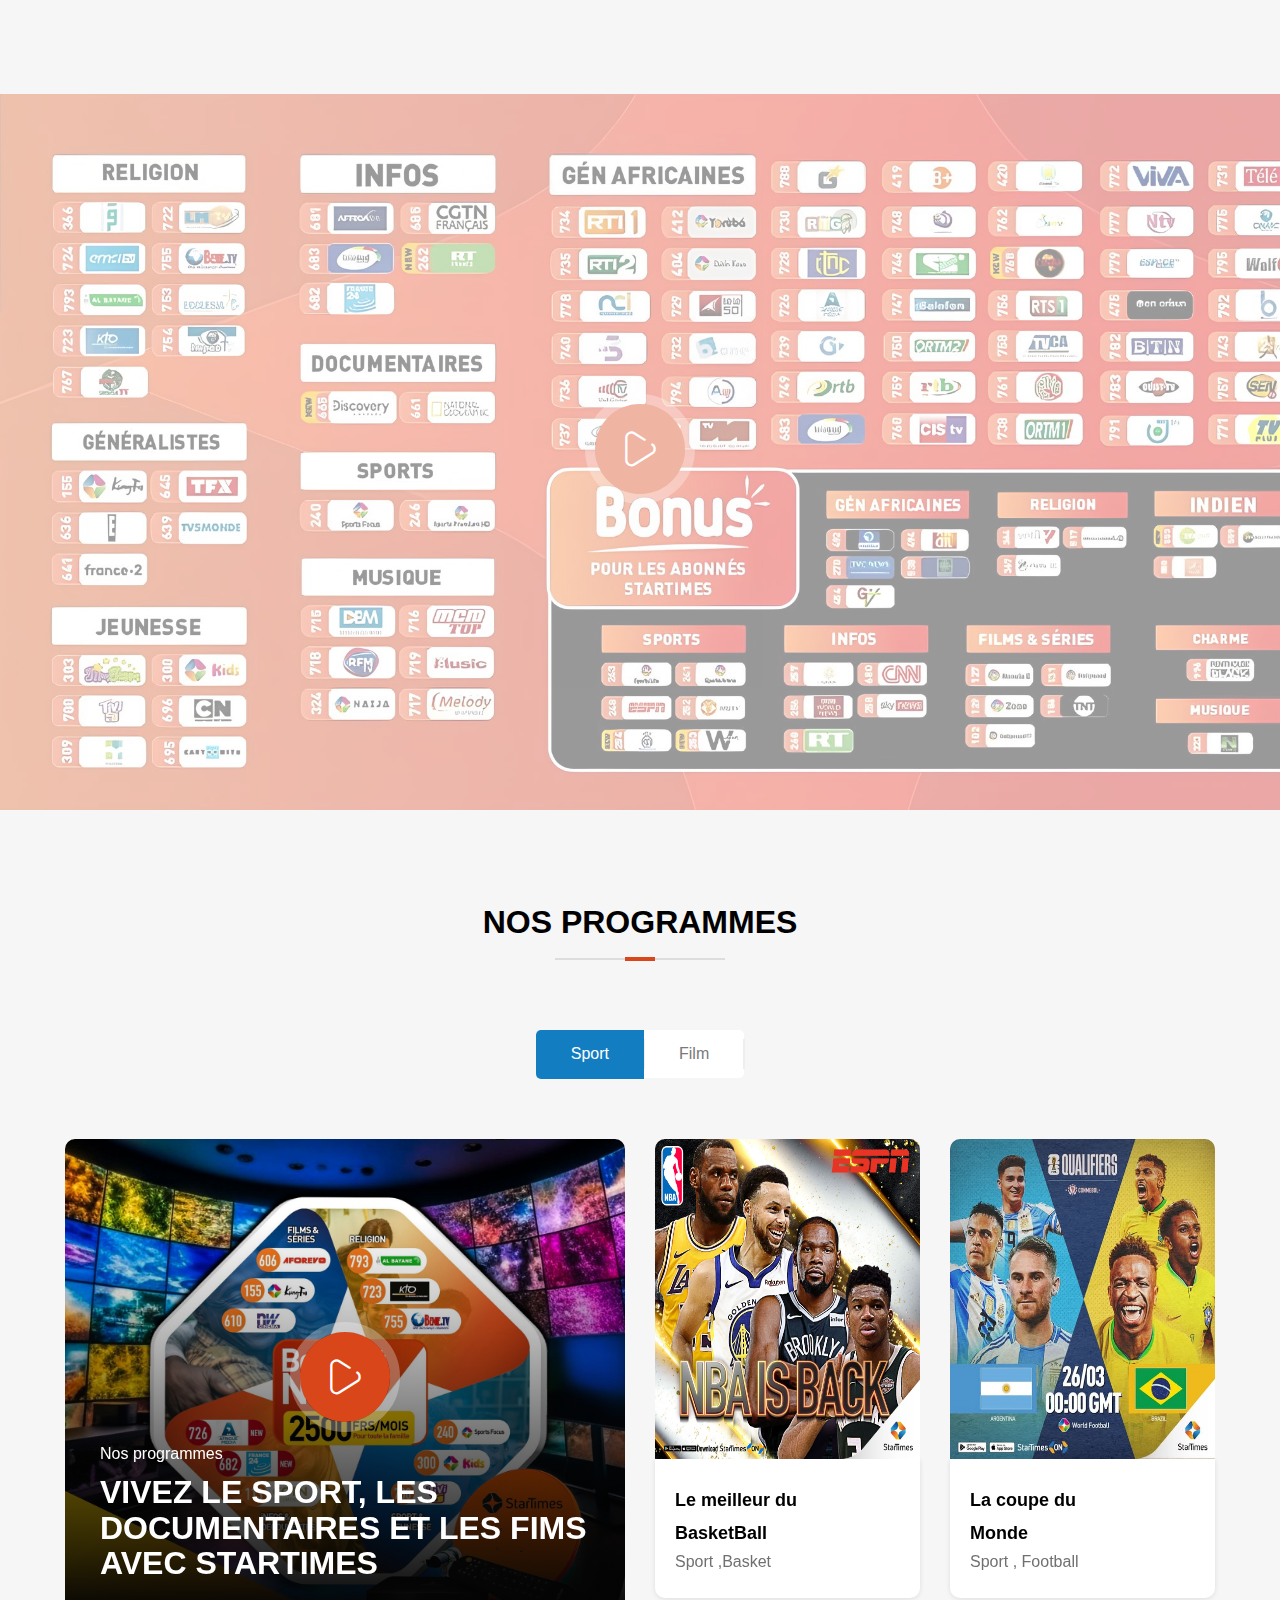
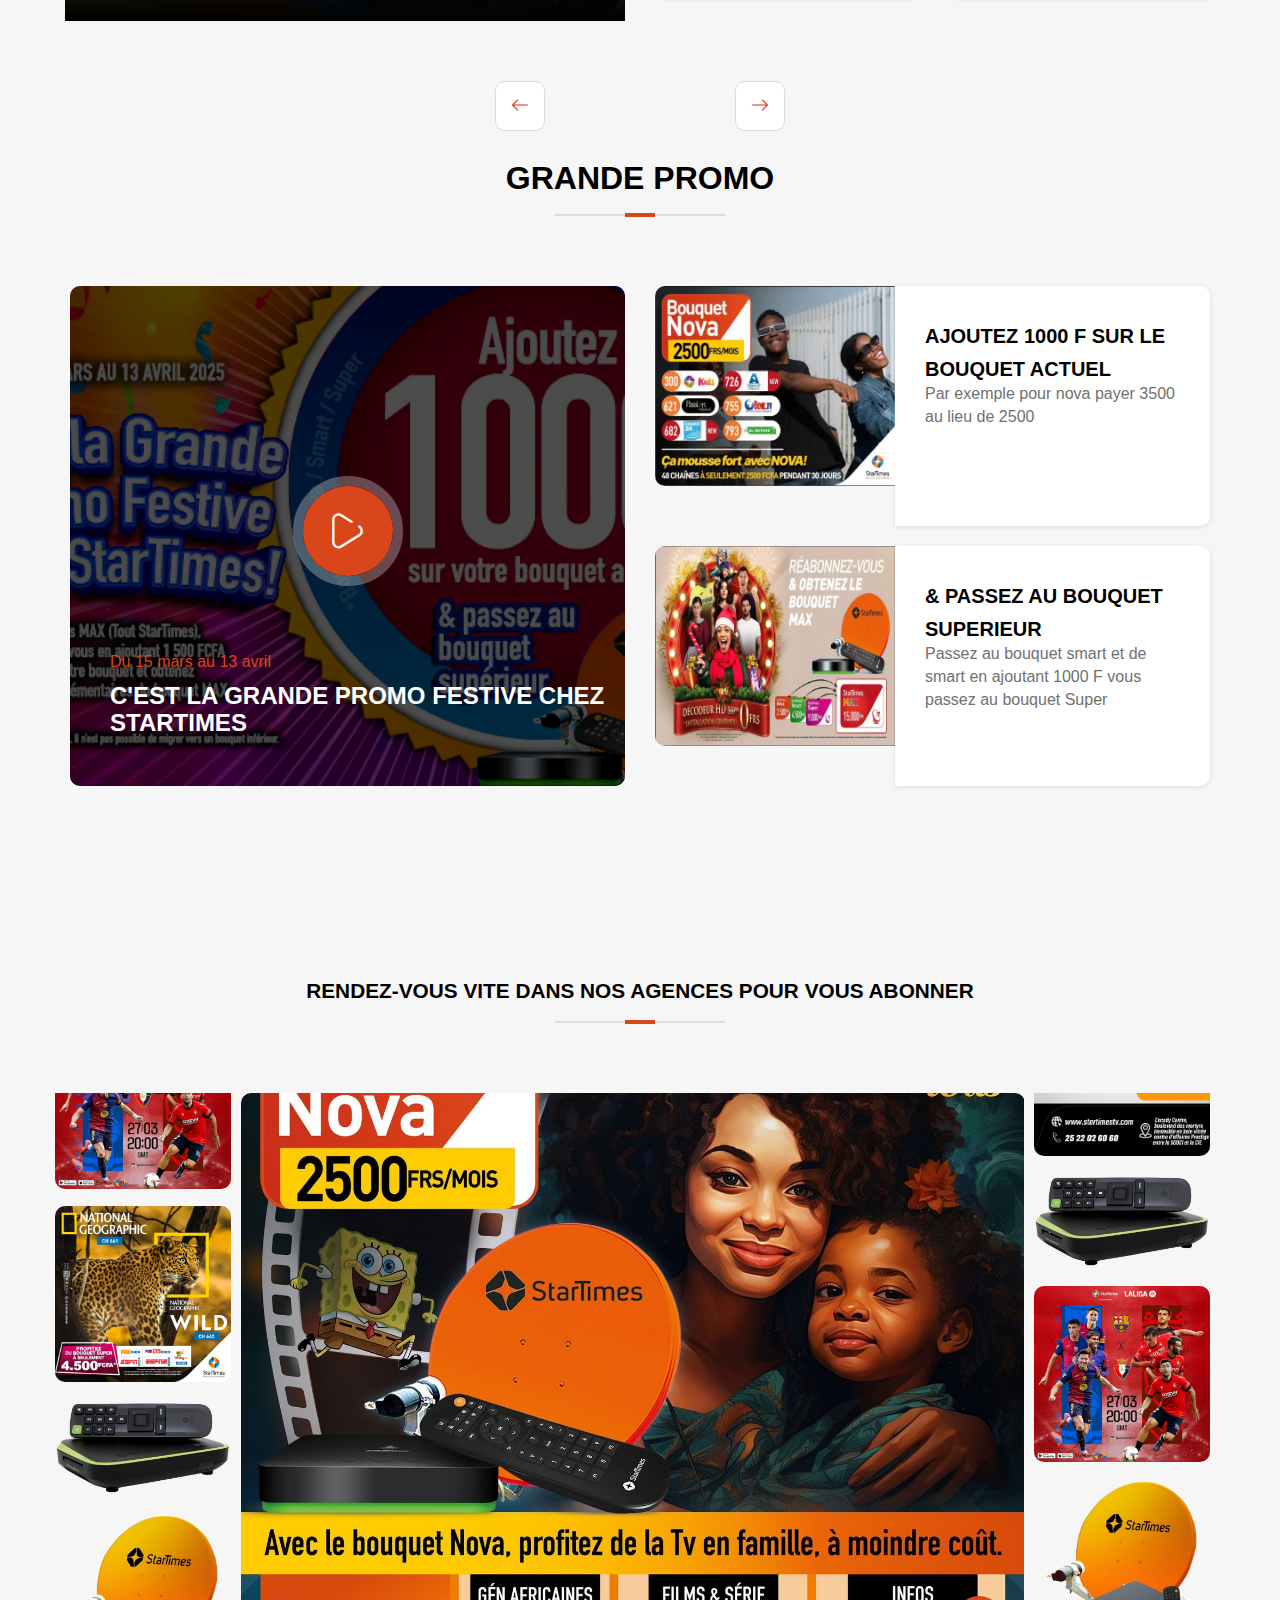
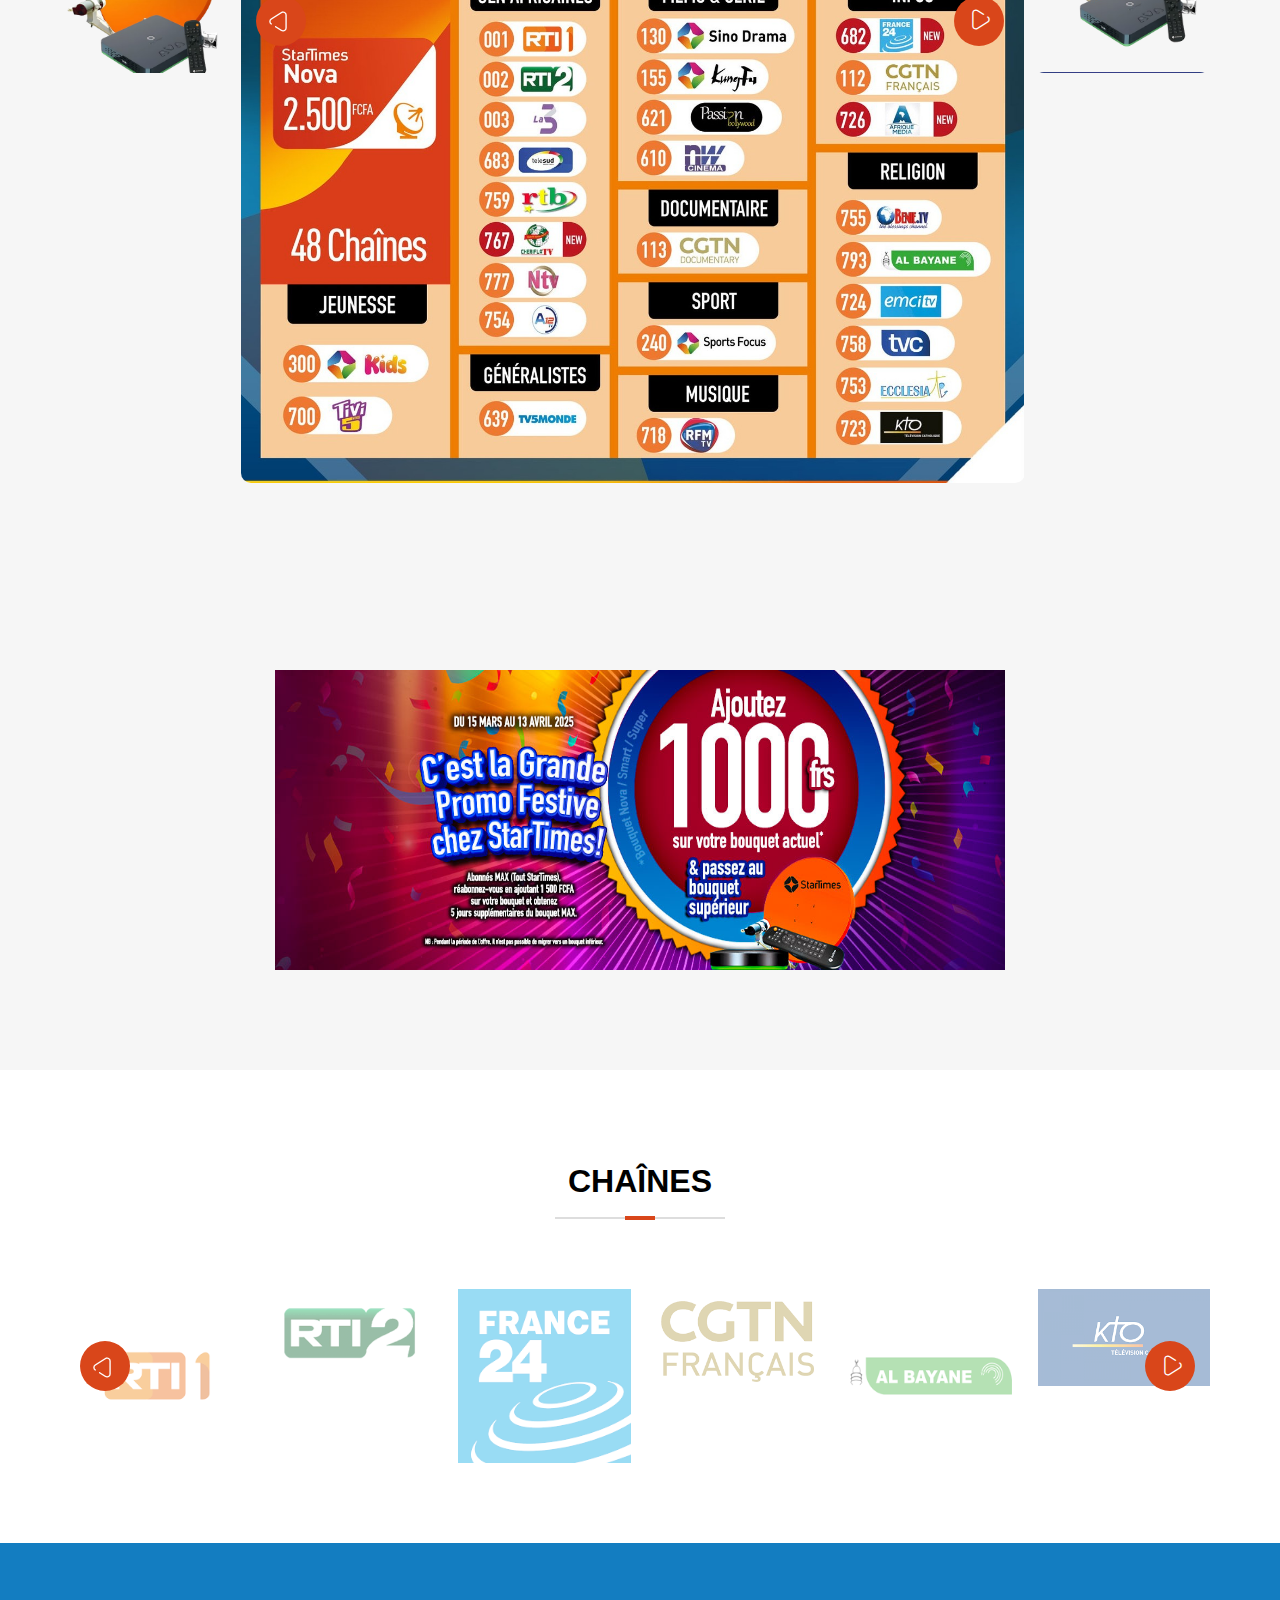
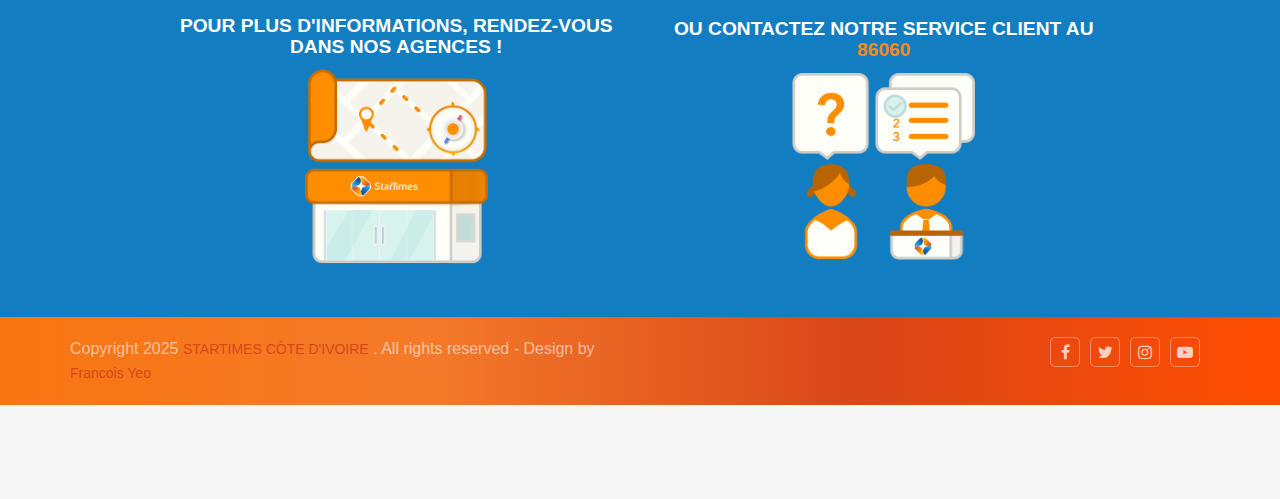
==== commit 75e0a6ac: "ajout image" ====
--- a/index.html
+++ b/index.html
@@ -561,47 +561,47 @@
 								<li class="album-slider__item prs_vp_hover_overlay">
 									<figure class="album">
 										<div class="prs_vp_img_overlay">
-											<img src="images/content/sport1.jpg" alt="vp_img">	<a href="images/content/vp1.jpg" class="venobox info" data-title="PORTFOLIO TITTLE" data-gall="gall12"><i class="fa fa-search"></i></a>
-										</div>
-									</figure>
-									<!-- End album -->
-								</li>
-								<li class="album-slider__item prs_vp_hover_overlay">
-									<figure class="album">
-										<div class="prs_vp_img_overlay">
-											<img src="images/content/doc.jpg" alt="vp_img">	<a href="images/content/vp2.jpg" class="venobox info" data-title="PORTFOLIO TITTLE" data-gall="gall12"><i class="fa fa-search"></i></a>
-										</div>
-									</figure>
-									<!-- End album -->
-								</li>
-								<li class="album-slider__item prs_vp_hover_overlay">
-									<figure class="album">
-										<div class="prs_vp_img_overlay">
-											<img src="images/content/decodeur.png" alt="vp_img">	<a href="images/content/vp3.jpg" class="venobox info" data-title="PORTFOLIO TITTLE" data-gall="gall12"><i class="fa fa-search"></i></a>
-										</div>
-									</figure>
-									<!-- End album -->
-								</li>
-								<li class="album-slider__item prs_vp_hover_overlay">
-									<figure class="album">
-										<div class="prs_vp_img_overlay">
-											<img src="images/content/antenne.png" alt="vp_img">	<a href="images/content/vp4.jpg" class="venobox info" data-title="PORTFOLIO TITTLE" data-gall="gall12"><i class="fa fa-search"></i></a>
-										</div>
-									</figure>
-									<!-- End album -->
-								</li>
-								<li class="album-slider__item prs_vp_hover_overlay">
-									<figure class="album">
-										<div class="prs_vp_img_overlay">
-											<img src="images/content/sport2.jpg" alt="vp_img">	<a href="images/content/vp5.jpg" class="venobox info" data-title="PORTFOLIO TITTLE" data-gall="gall12"><i class="fa fa-search"></i></a>
-										</div>
-									</figure>
-									<!-- End album -->
-								</li>
-								<li class="album-slider__item prs_vp_hover_overlay">
-									<figure class="album">
-										<div class="prs_vp_img_overlay">
-											<img src="images/content/nova.png" alt="vp_img">	<a href="images/content/vp6.jpg" class="venobox info" data-title="PORTFOLIO TITTLE" data-gall="gall12"><i class="fa fa-search"></i></a>
+											<img src="images/content/sport1.jpg" alt="vp_img">	
+										</div>
+									</figure>
+									<!-- End album -->
+								</li>
+								<li class="album-slider__item prs_vp_hover_overlay">
+									<figure class="album">
+										<div class="prs_vp_img_overlay">
+											<img src="images/content/doc.jpg" alt="vp_img">	
+										</div>
+									</figure>
+									<!-- End album -->
+								</li>
+								<li class="album-slider__item prs_vp_hover_overlay">
+									<figure class="album">
+										<div class="prs_vp_img_overlay">
+											<img src="images/content/decodeur.png" alt="vp_img">	
+										</div>
+									</figure>
+									<!-- End album -->
+								</li>
+								<li class="album-slider__item prs_vp_hover_overlay">
+									<figure class="album">
+										<div class="prs_vp_img_overlay">
+											<img src="images/content/antenne.png" alt="vp_img">	
+										</div>
+									</figure>
+									<!-- End album -->
+								</li>
+								<li class="album-slider__item prs_vp_hover_overlay">
+									<figure class="album">
+										<div class="prs_vp_img_overlay">
+											<img src="images/content/sport2.jpg" alt="vp_img">	
+										</div>
+									</figure>
+									<!-- End album -->
+								</li>
+								<li class="album-slider__item prs_vp_hover_overlay">
+									<figure class="album">
+										<div class="prs_vp_img_overlay">
+											<img src="images/content/nova.png" alt="vp_img">	
 										</div>
 									</figure>
 									<!-- End album -->
@@ -636,47 +636,52 @@
 								<li class="album-slider__item prs_vp_hover_overlay">
 									<figure class="album">
 										<div class="prs_vp_img_overlay">
-											<img src="images/content/decodeur.png" alt="vp_img">	<a href="images/content/vp6.jpg" class="venobox info" data-title="PORTFOLIO TITTLE" data-gall="gall12"><i class="fa fa-search"></i></a>
-										</div>
-									</figure>
-									<!-- End album -->
-								</li>
-								<li class="album-slider__item prs_vp_hover_overlay">
-									<figure class="album">
-										<div class="prs_vp_img_overlay">
-											<img src="images/content/sport1.jpg" alt="vp_img">	<a href="images/content/vp5.jpg" class="venobox info" data-title="PORTFOLIO TITTLE" data-gall="gall12"><i class="fa fa-search"></i></a>
-										</div>
-									</figure>
-									<!-- End album -->
-								</li>
-								<li class="album-slider__item prs_vp_hover_overlay">
-									<figure class="album">
-										<div class="prs_vp_img_overlay">
-											<img src="images/content/antenne.png" alt="vp_img">	<a href="images/content/vp4.jpg" class="venobox info" data-title="PORTFOLIO TITTLE" data-gall="gall12"><i class="fa fa-search"></i></a>
-										</div>
-									</figure>
-									<!-- End album -->
-								</li>
-								<li class="album-slider__item prs_vp_hover_overlay">
-									<figure class="album">
-										<div class="prs_vp_img_overlay">
-											<img src="images/content/sport2.jpg" alt="vp_img">	<a href="images/content/vp3.jpg" class="venobox info" data-title="PORTFOLIO TITTLE" data-gall="gall12"><i class="fa fa-search"></i></a>
-										</div>
-									</figure>
-									<!-- End album -->
-								</li>
-								<li class="album-slider__item prs_vp_hover_overlay">
-									<figure class="album">
-										<div class="prs_vp_img_overlay">
-											<img src="images/content/doc.jpg" alt="vp_img">	<a href="images/content/vp2.jpg" class="venobox info" data-title="PORTFOLIO TITTLE" data-gall="gall12"><i class="fa fa-search"></i></a>
-										</div>
-									</figure>
-									<!-- End album -->
-								</li>
-								<li class="album-slider__item prs_vp_hover_overlay">
-									<figure class="album">
-										<div class="prs_vp_img_overlay">
-											<img src="images/content/nova.png" alt="vp_img">	<a href="images/content/vp1.jpg" class="venobox info" data-title="PORTFOLIO TITTLE" data-gall="gall12"><i class="fa fa-search"></i></a>
+											<img src="images/content/decodeur.png" alt="vp_img">	
+											
+										</div>
+									</figure>
+									<!-- End album -->
+								</li>
+								<li class="album-slider__item prs_vp_hover_overlay">
+									<figure class="album">
+										<div class="prs_vp_img_overlay">
+											<img src="images/content/sport1.jpg" alt="vp_img">	
+											
+										</div>
+									</figure>
+									<!-- End album -->
+								</li>
+								<li class="album-slider__item prs_vp_hover_overlay">
+									<figure class="album">
+										<div class="prs_vp_img_overlay">
+											<img src="images/content/antenne.png" alt="vp_img">	
+											
+										</div>
+									</figure>
+									<!-- End album -->
+								</li>
+								<li class="album-slider__item prs_vp_hover_overlay">
+									<figure class="album">
+										<div class="prs_vp_img_overlay">
+											<img src="images/content/sport2.jpg" alt="vp_img">	
+											
+										</div>
+									</figure>
+									<!-- End album -->
+								</li>
+								<li class="album-slider__item prs_vp_hover_overlay">
+									<figure class="album">
+										<div class="prs_vp_img_overlay">
+											<img src="images/content/doc.jpg" alt="vp_img">	
+											
+										</div>
+									</figure>
+									<!-- End album -->
+								</li>
+								<li class="album-slider__item prs_vp_hover_overlay">
+									<figure class="album">
+										<div class="prs_vp_img_overlay">
+											<img src="images/content/nova.png" alt="vp_img">	
 										</div>
 									</figure>
 									<!-- End album -->
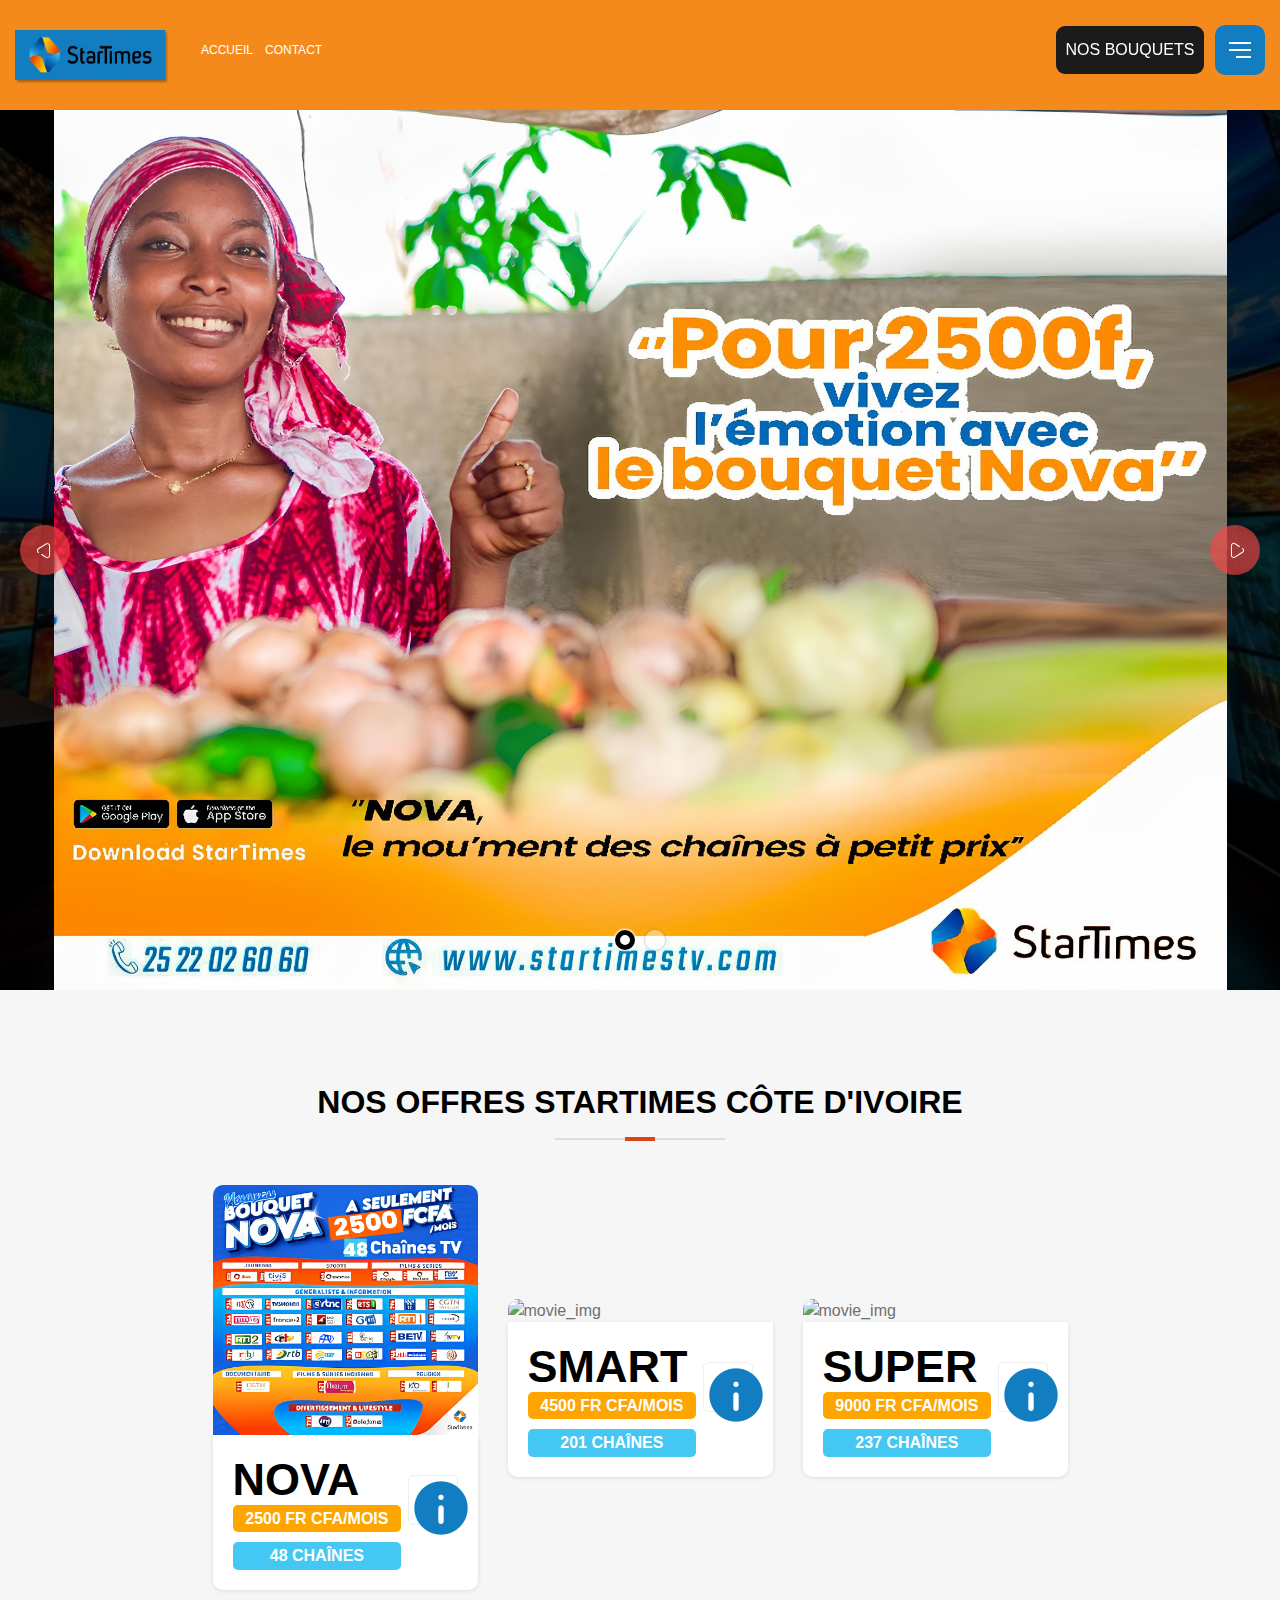
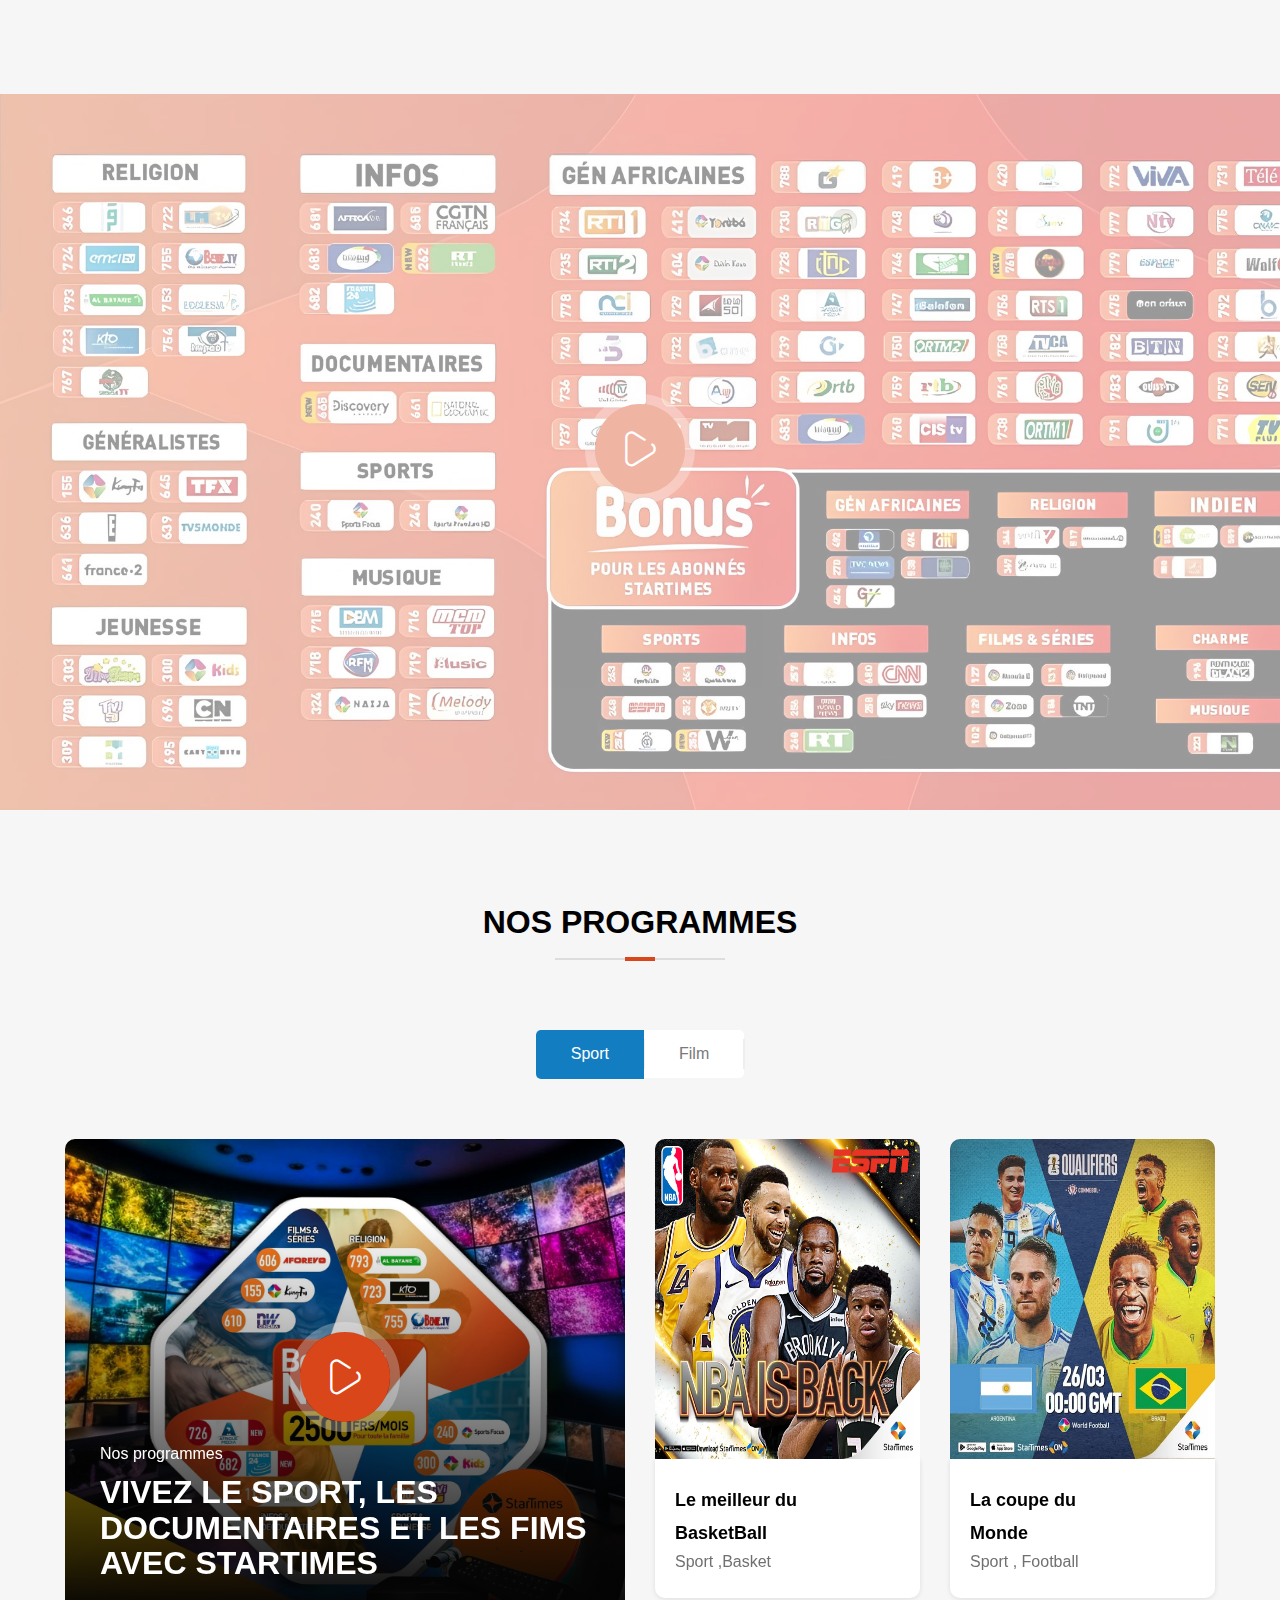
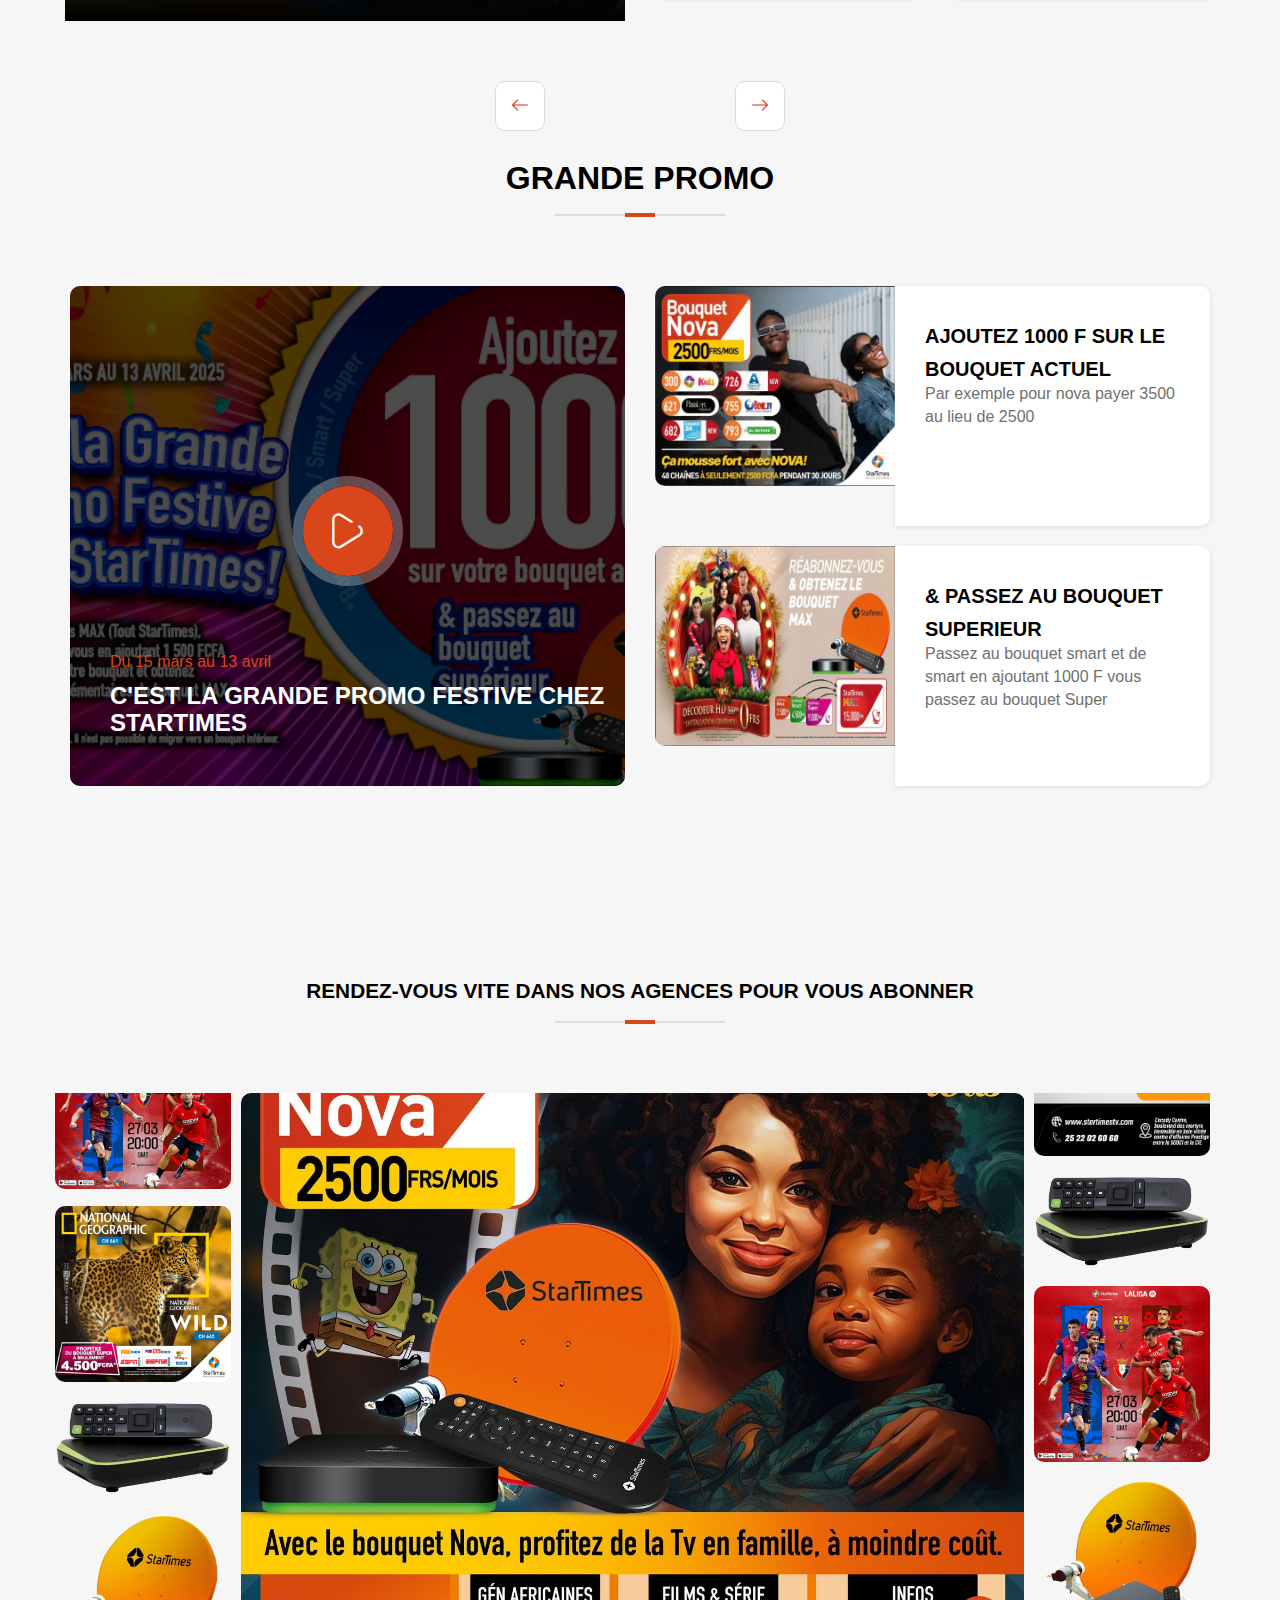
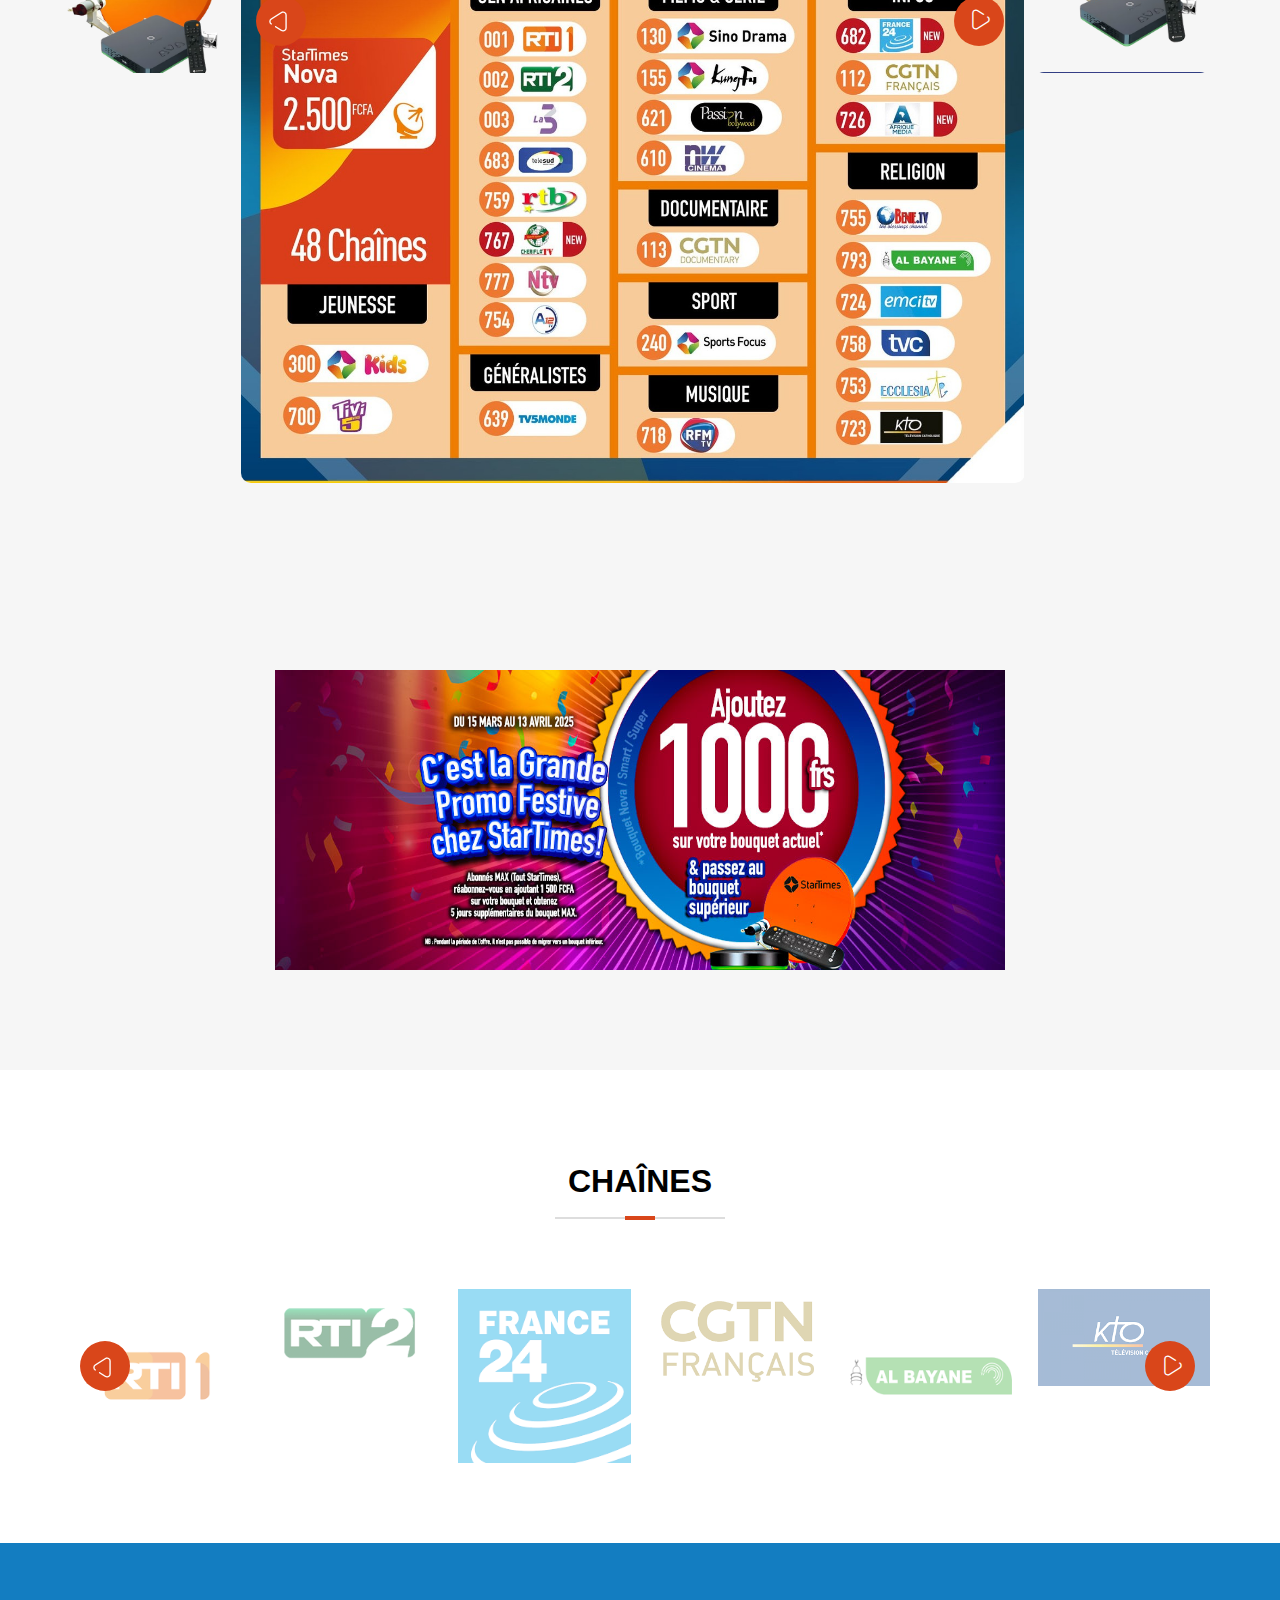
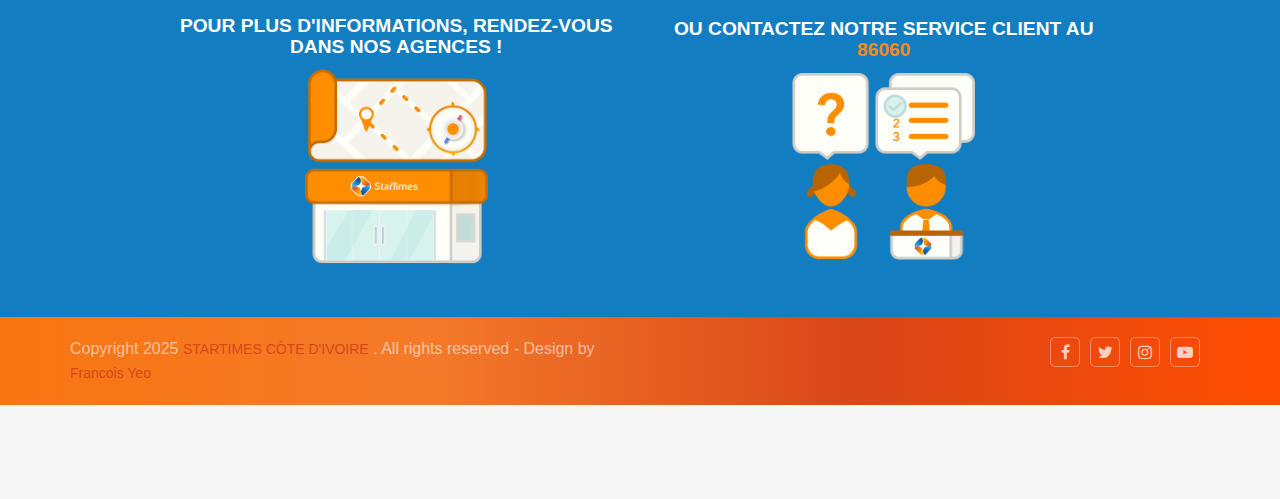
==== commit ce3f77de: "maj" ====
--- a/index.html
+++ b/index.html
@@ -176,7 +176,7 @@
 					<!-- SLIDE  -->
 					<li style="margin: 20px;" data-index="rs-145" data-transition="fade" data-slotamount="7" data-hideafterloop="0" data-hideslideonmobile="off" data-easein="default" data-easeout="default" data-masterspeed="300" data-rotate="0" data-saveperformance="off" data-title="The Healthy Bowl" data-param1="" data-param2="" data-param3="" data-param4="" data-param5="" data-param6="" data-param7="" data-param8="" data-param9="" data-param10="" data-description="">
 						<!-- MAIN IMAGE -->
-						<img  src="images/header/startime3.jpg" alt="" data-bgposition="center center" data-bgfit="contain" data-bgrepeat="no-repeat" class="rev-slidebg" data-no-retina>
+						<img  src="images/header/startime4.jpg" alt="" data-bgposition="center center" data-bgfit="contain" data-bgrepeat="no-repeat" class="rev-slidebg" data-no-retina>
 						<!-- LAYERS -->
 						<!-- LAYER NR. 3 -->
 						<div class="tp-caption FoodCarousel-CloseButton rev-btn  tp-resizeme" id="slide-145-layer-5" data-x="441" data-y="110" data-width="['auto']" data-height="['auto']" data-type="button" data-actions='[{"event":"click","action":"stoplayer","layer":"slide-145-layer-3","delay":""},{"event":"click","action":"stoplayer","layer":"slide-145-layer-5","delay":""},{"event":"click","action":"startlayer","layer":"slide-145-layer-1","delay":""}]' data-responsive_offset="on" data-frames='[{"from":"z:0;rX:0;rY:0;rZ:0;sX:0.9;sY:0.9;skX:0;skY:0;opacity:0;","speed":800,"to":"o:1;","delay":"bytrigger","ease":"Power3.easeInOut"},{"delay":"bytrigger","speed":500,"to":"auto:auto;","ease":"nothing"},{"frame":"hover","speed":"300","ease":"Power1.easeInOut","to":"o:1;rX:0;rY:0;rZ:0;z:0;","style":"c:rgba(255,255,255,1);bg:rgba(41,46,49,1);bw:1px 1px 1px 1px;"}]' data-textAlign="['left','left','left','left']" data-paddingtop="[14,14,14,14]" data-paddingright="[14,14,14,14]" data-paddingbottom="[14,14,14,14]" data-paddingleft="[16,16,16,16]" data-lasttriggerstate="reset" style="z-index: 7; white-space: nowrap;border-color:transparent;outline:none;box-shadow:none;box-sizing:border-box;-moz-box-sizing:border-box;-webkit-box-sizing:border-box;cursor:pointer;"><i class="fa-icon-remove"></i> 
@@ -192,9 +192,6 @@
 						</div>
 					</li>
 					<!-- SLIDE  -->
-					
-					
-					
 				</ul>
 				<div class="tp-bannertimer tp-bottom" style="visibility: hidden !important;"></div>
 			</div>
